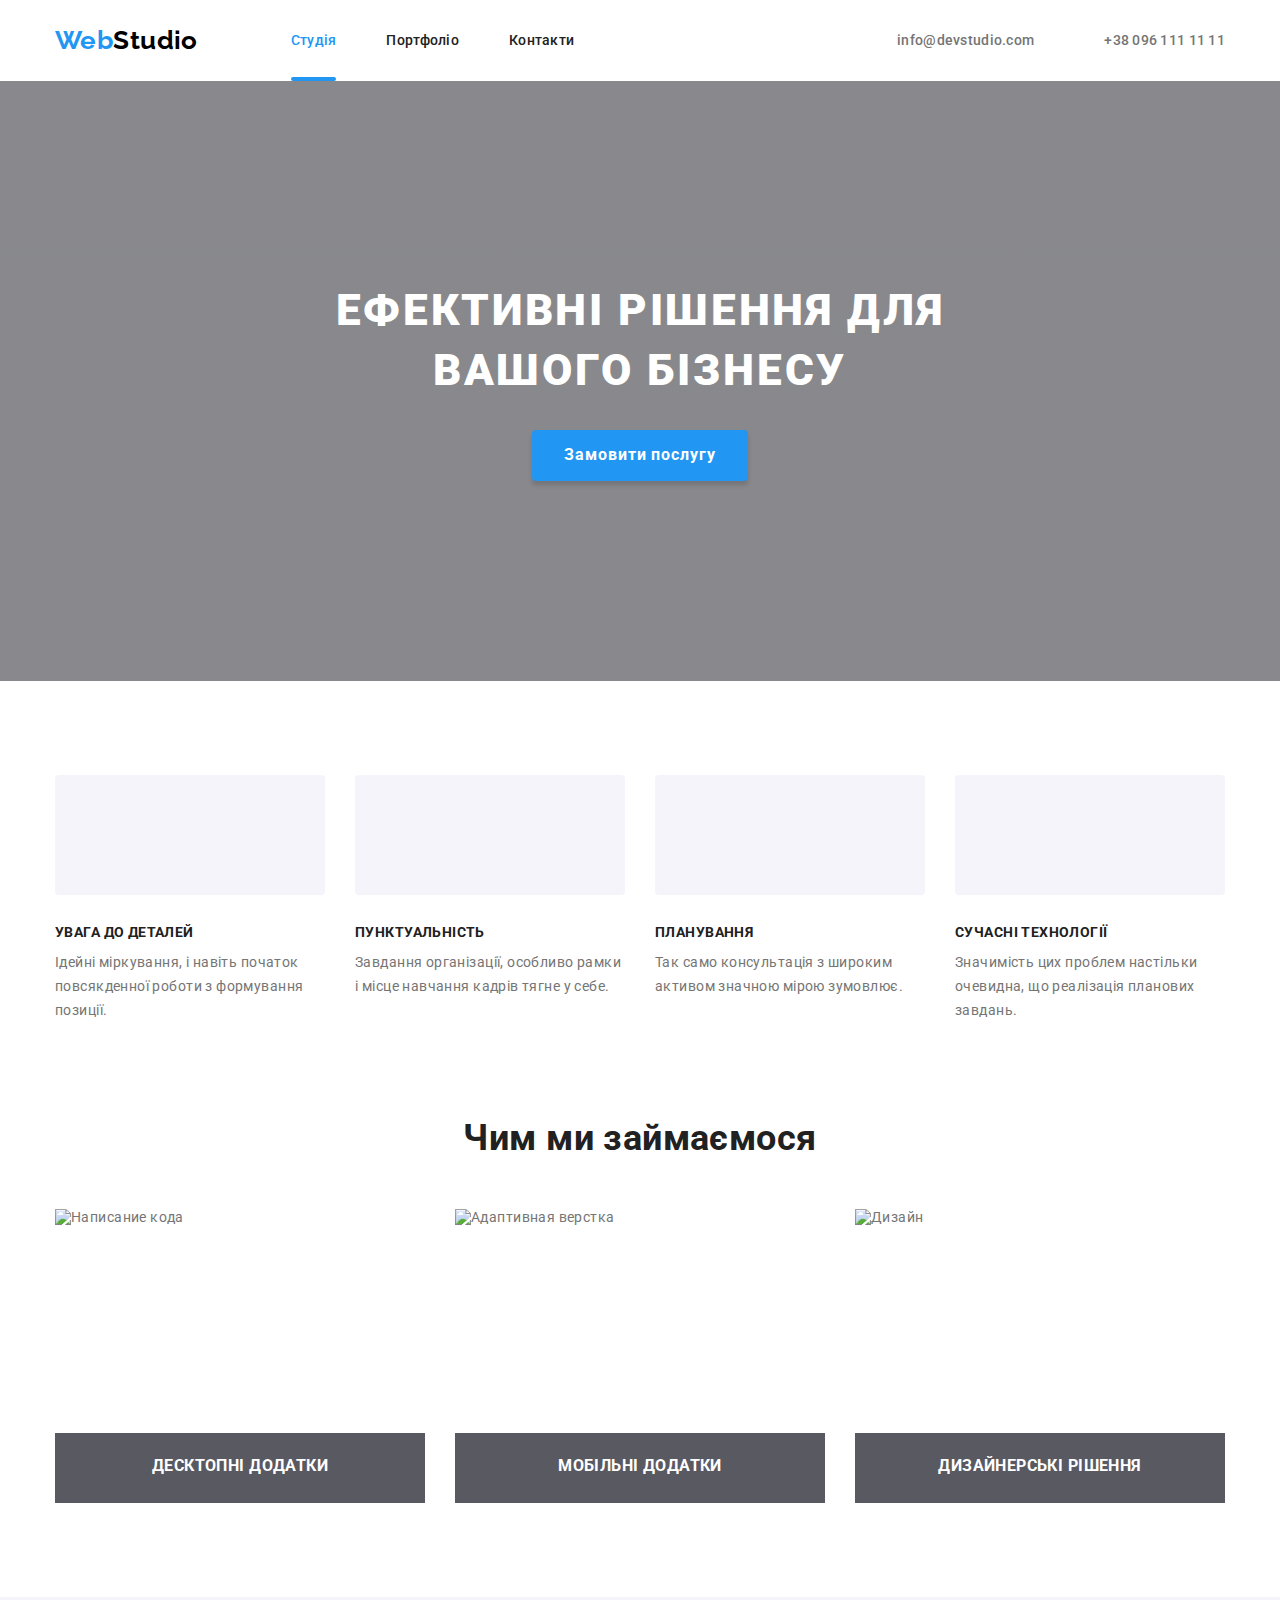
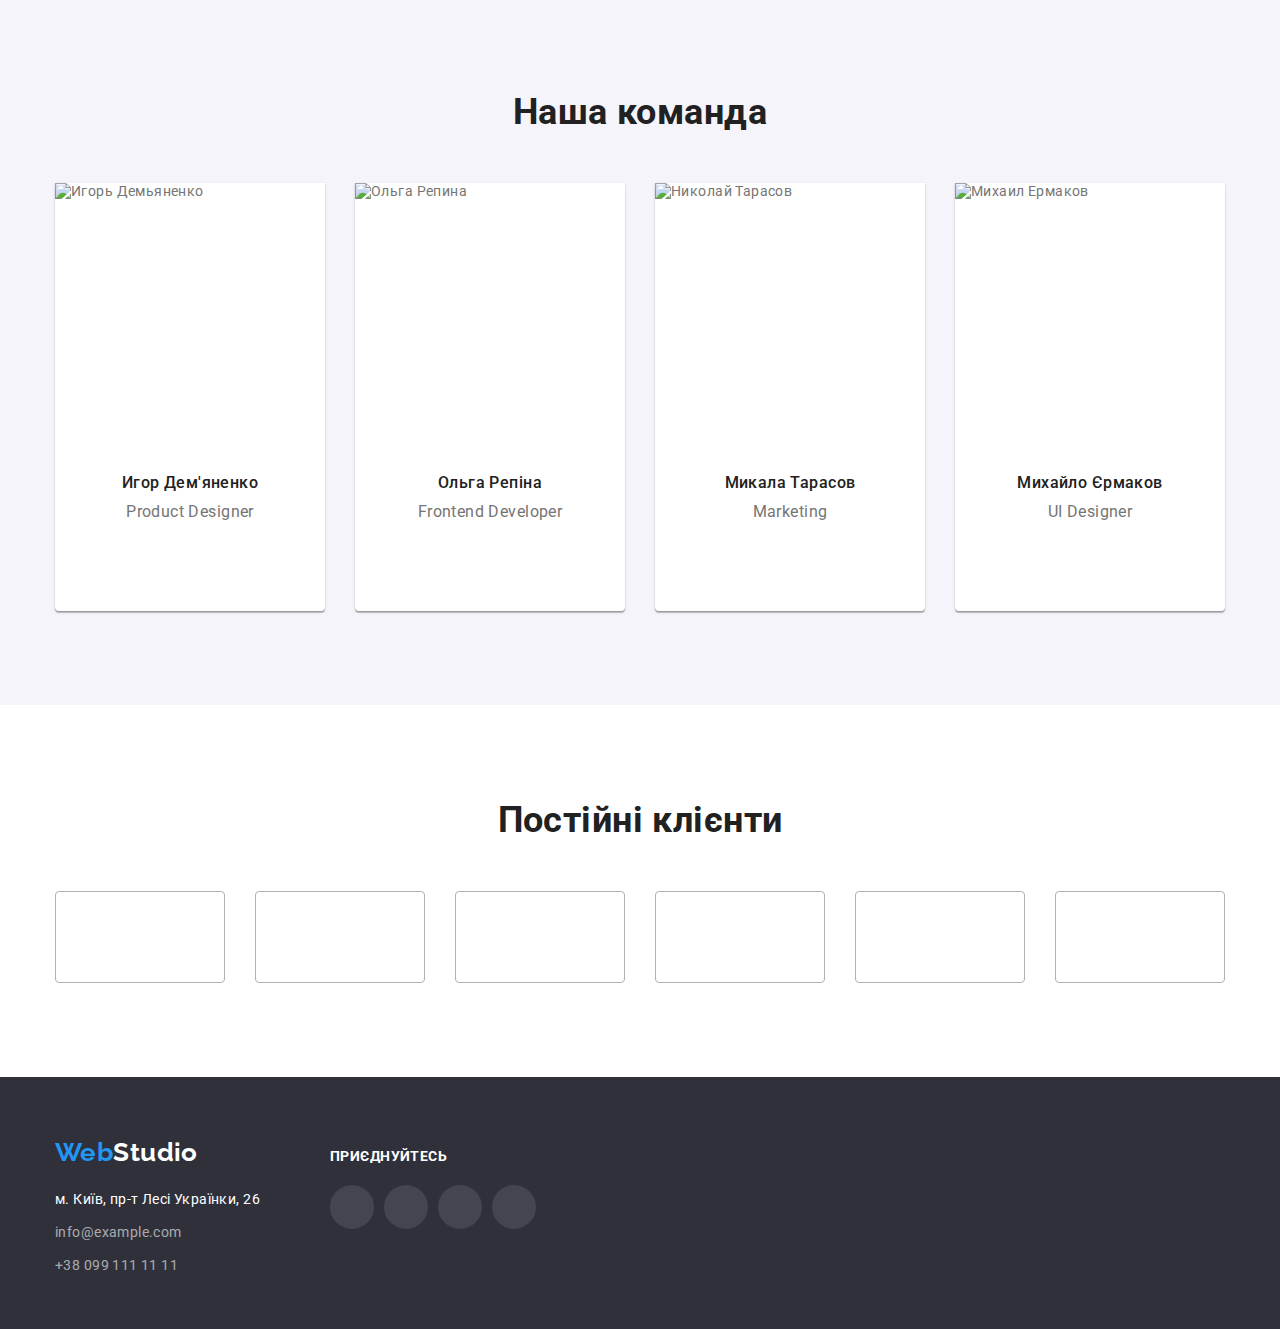
==== index.html @ 51368df9 "добавляет анимацию всем элементам" ====
<!DOCTYPE html>
<html lang="ua">
  <head>
    <meta charset="UTF-8" />
    <meta http-equiv="X-UA-Compatible" content="IE=edge" />
    <meta name="viewport" content="width=device-width, initial-scale=1.0" />
    <title>WebStudio</title>
    <link rel="preconnect" href="https://fonts.googleapis.com" />
    <link rel="preconnect" href="https://fonts.gstatic.com" crossorigin />
    <link
      href="https://fonts.googleapis.com/css2?family=Raleway:wght@700&family=Roboto:wght@400;500;700;900&display=swap"
      rel="stylesheet"
    />
    <link
      rel="stylesheet"
      href="https://cdnjs.cloudflare.com/ajax/libs/modern-normalize/1.1.0/modern-normalize.min.css"
    />
    <link rel="stylesheet" href="./CSS/styles.css" />
  </head>

  <body>
    <!--Шапка сайту-->

    <header class="header">
      <div class="container nav">
        <nav class="header-nav">
          <a class="header-logo link" href="./index.html" lang="en">
            <span class="logo-part">Web</span>Studio</a
          >
          <ul class="header-nav-list list">
            <li class="header-nav-item">
              <a class="header-nav-link link current" href="./index.html"
                >Студія</a
              >
            </li>
            <li class="header-nav-item">
              <a class="header-nav-link link" href="./portfolio.html"
                >Портфоліо</a
              >
            </li>
            <li class="header-nav-item">
              <a class="header-nav-link link" href="">Контакти</a>
            </li>
          </ul>
        </nav>

        <ul class="header-contacts-list list">
          <li class="header-contacts-item">
            <a
              class="header-contacts-link link"
              href="mailto:info@devstudio.com"
              ><svg class="email-icon">
                <use href="./images/svg/sprite.svg#icon-h-mail"></use>
              </svg>
              <div>info@devstudio.com</div>
            </a>
          </li>
          <li class="header-contacts-item">
            <a class="header-contacts-link link" href="tel:+380961111111"
              ><svg class="phone-icon">
                <use href="./images/svg/sprite.svg#icon-h-tel"></use>
              </svg>
              <div>+38 096 111 11 11</div></a
            >
          </li>
        </ul>
      </div>
    </header>

    <main>
      <!--Головний екран-->

      <section class="hero section overlay">
        <div class="container">
          <h1 class="hero-title">Ефективні рішення для вашого бізнесу</h1>
          <button class="button primary" type="button">Замовити послугу</button>
        </div>
      </section>

      <!--Переваги-->

      <section class="features section">
        <div class="container">
          <h2 class="visually-hidden">Переваги</h2>
          <ul class="features-list list">
            <li class="features-item icon-antenna">
              <h3 class="features-title">УВАГА ДО ДЕТАЛЕЙ</h3>
              <p class="features-text">
                Ідейні міркування, і навіть початок повсякденної роботи з
                формування позиції.
              </p>
            </li>

            <li class="features-item icon-clock">
              <h3 class="features-title">ПУНКТУАЛЬНІСТЬ</h3>
              <p class="features-text">
                Завдання організації, особливо рамки і місце навчання кадрів
                тягне у себе.
              </p>
            </li>

            <li class="features-item icon-diagram">
              <h3 class="features-title">ПЛАНУВАННЯ</h3>
              <p class="features-text">
                Так само консультація з широким активом значною мірою зумовлює.
              </p>
            </li>

            <li class="features-item icon-astronaut">
              <h3 class="features-title">СУЧАСНІ ТЕХНОЛОГІЇ</h3>
              <p class="features-text">
                Значимість цих проблем настільки очевидна, що реалізація
                планових завдань.
              </p>
            </li>
          </ul>
        </div>
      </section>

      <!--Чим ми займаємося-->

      <section class="services section">
        <div class="container">
          <h2 class="services-title section-title">Чим ми займаємося</h2>
          <ul class="services-list list">
            <li class="services-item">
              <div class="services-tumb">
                <img
                  class="services-img"
                  src="./images/services/box1.jpg"
                  alt="Написание кода"
                  width="370"
                  height="294"
                />
                <h3 class="services-name">Десктопні додатки</h3>
              </div>
            </li>

            <li class="services-item">
              <div class="services-tumb">
                <img
                  class="services-img"
                  src="./images/services/box2.jpg"
                  alt="Адаптивная верстка"
                  width="370"
                  height="294"
                />
                <h3 class="services-name">Мобільні додатки</h3>
              </div>
            </li>

            <li class="services-item">
              <div class="services-tumb">
                <img
                  class="services-img"
                  src="./images/services/box3.jpg"
                  alt="Дизайн"
                  width="370"
                  height="294"
                />
                <h3 class="services-name">Дизайнерські рішення</h3>
              </div>
            </li>
          </ul>
        </div>
      </section>

      <!--Наша команда-->

      <section class="team section">
        <div class="container">
          <h2 class="team-title section-title">Наша команда</h2>

          <ul class="team-list list">
            <li class="team-item">
              <img
                class="team-img"
                src="./images/employees/igor-demyanenko.jpg"
                alt="Игорь Демьяненко"
                width="270"
                height="260"
              />
              <div class="team-card">
                <h3 class="team-item-title">Игор Дем'яненко</h3>
                <p class="team-item-text" lang="en">Product Designer</p>
                <ul class="list-sn-icon list">
                  <li class="item-sn-icon">
                    <a class="link-sn-icon link" href="">
                      <svg class="sn-icon" width="20" height="20">
                        <use
                          href="./images/svg/sprite.svg#icon-sn-instagram"
                        ></use>
                      </svg>
                    </a>
                  </li>

                  <li class="item-sn-icon">
                    <a class="link-sn-icon link" href="">
                      <svg class="sn-icon" width="20" height="20">
                        <use
                          href="./images/svg/sprite.svg#icon-sn-twitter"
                        ></use>
                      </svg>
                    </a>
                  </li>
                  <li class="item-sn-icon">
                    <a class="link-sn-icon link" href="">
                      <svg class="sn-icon" width="20" height="20">
                        <use
                          href="./images/svg/sprite.svg#icon-sn-facebook"
                        ></use>
                      </svg>
                    </a>
                  </li>
                  <li class="item-sn-icon">
                    <a class="link-sn-icon link" href="">
                      <svg class="sn-icon" width="20" height="20">
                        <use
                          href="./images/svg/sprite.svg#icon-sn-linkedin"
                        ></use>
                      </svg>
                    </a>
                  </li>
                </ul>
              </div>
            </li>

            <li class="team-item">
              <img
                class="team-img"
                src="./images/employees/olga-repina.jpg"
                alt="Ольга Репина"
                width="270"
                height="260"
              />
              <div class="team-card">
                <h3 class="team-item-title">Ольга Репіна</h3>
                <p class="team-item-text" lang="en">Frontend Developer</p>
                <ul class="list-sn-icon list">
                  <li class="item-sn-icon">
                    <a class="link-sn-icon link" href="">
                      <svg class="sn-icon" width="20" height="20">
                        <use
                          href="./images/svg/sprite.svg#icon-sn-instagram"
                        ></use>
                      </svg>
                    </a>
                  </li>

                  <li class="item-sn-icon">
                    <a class="link-sn-icon link" href="">
                      <svg class="sn-icon" width="20" height="20">
                        <use
                          href="./images/svg/sprite.svg#icon-sn-twitter"
                        ></use>
                      </svg>
                    </a>
                  </li>
                  <li class="item-sn-icon">
                    <a class="link-sn-icon link" href="">
                      <svg class="sn-icon" width="20" height="20">
                        <use
                          href="./images/svg/sprite.svg#icon-sn-facebook"
                        ></use>
                      </svg>
                    </a>
                  </li>
                  <li class="item-sn-icon">
                    <a class="link-sn-icon link" href="">
                      <svg class="sn-icon" width="20" height="20">
                        <use
                          href="./images/svg/sprite.svg#icon-sn-linkedin"
                        ></use>
                      </svg>
                    </a>
                  </li>
                </ul>
              </div>
            </li>

            <li class="team-item">
              <img
                class="team-img"
                src="./images/employees/nikolay-tarasov.jpg"
                alt="Николай Тарасов"
                width="270"
                height="260"
              />
              <div class="team-card">
                <h3 class="team-item-title">Микала Тарасов</h3>
                <p class="team-item-text" lang="en">Marketing</p>
                <ul class="list-sn-icon list">
                  <li class="item-sn-icon">
                    <a class="link-sn-icon link" href="">
                      <svg class="sn-icon" width="20" height="20">
                        <use
                          href="./images/svg/sprite.svg#icon-sn-instagram"
                        ></use>
                      </svg>
                    </a>
                  </li>

                  <li class="item-sn-icon">
                    <a class="link-sn-icon link" href="">
                      <svg class="sn-icon" width="20" height="20">
                        <use
                          href="./images/svg/sprite.svg#icon-sn-twitter"
                        ></use>
                      </svg>
                    </a>
                  </li>
                  <li class="item-sn-icon">
                    <a class="link-sn-icon link" href="">
                      <svg class="sn-icon" width="20" height="20">
                        <use
                          href="./images/svg/sprite.svg#icon-sn-facebook"
                        ></use>
                      </svg>
                    </a>
                  </li>
                  <li class="item-sn-icon">
                    <a class="link-sn-icon link" href="">
                      <svg class="sn-icon" width="20" height="20">
                        <use
                          href="./images/svg/sprite.svg#icon-sn-linkedin"
                        ></use>
                      </svg>
                    </a>
                  </li>
                </ul>
              </div>
            </li>

            <li class="team-item">
              <img
                class="team-img"
                src="./images/employees/mihail-ermakov.jpg"
                alt="Михаил Ермаков"
                width="270"
                height="260"
              />
              <div class="team-card">
                <h3 class="team-item-title">Михайло Єрмаков</h3>
                <p class="team-item-text" lang="en">UI Designer</p>
                <ul class="list-sn-icon list">
                  <li class="item-sn-icon">
                    <a class="link-sn-icon link" href="">
                      <svg class="sn-icon" width="20" height="20">
                        <use
                          href="./images/svg/sprite.svg#icon-sn-instagram"
                        ></use>
                      </svg>
                    </a>
                  </li>

                  <li class="item-sn-icon">
                    <a class="link-sn-icon link" href="">
                      <svg class="sn-icon" width="20" height="20">
                        <use
                          href="./images/svg/sprite.svg#icon-sn-twitter"
                        ></use>
                      </svg>
                    </a>
                  </li>
                  <li class="item-sn-icon">
                    <a class="link-sn-icon link" href="">
                      <svg class="sn-icon" width="20" height="20">
                        <use
                          href="./images/svg/sprite.svg#icon-sn-facebook"
                        ></use>
                      </svg>
                    </a>
                  </li>
                  <li class="item-sn-icon">
                    <a class="link-sn-icon link" href="">
                      <svg class="sn-icon" width="20" height="20">
                        <use
                          href="./images/svg/sprite.svg#icon-sn-linkedin"
                        ></use>
                      </svg>
                    </a>
                  </li>
                </ul>
              </div>
            </li>
          </ul>
        </div>
      </section>

      <!--Клієнти-->

      <section class="clients section">
        <div class="container">
          <h2 class="clients-title section-title">Постійні клієнти</h2>
          <ul class="clients-list list">
            <li class="clients-item">
              <a class="clients-link link" href=""
                ><svg class="clients-icon" width="106" height="60">
                  <use href="./images/svg/sprite.svg#icon-Logo1"></use></svg
              ></a>
            </li>
            <li class="clients-item">
              <a class="clients-link link" href=""
                ><svg class="clients-icon" width="106" height="60">
                  <use href="./images/svg/sprite.svg#icon-Logo2"></use></svg
              ></a>
            </li>
            <li class="clients-item">
              <a class="clients-link link" href="">
                <svg class="clients-icon" width="106" height="60">
                  <use href="./images/svg/sprite.svg#icon-Logo3"></use></svg
              ></a>
            </li>
            <li class="clients-item">
              <a class="clients-link link" href="">
                <svg class="clients-icon" width="106" height="60">
                  <use href="./images/svg/sprite.svg#icon-Logo4"></use></svg
              ></a>
            </li>
            <li class="clients-item">
              <a class="clients-link link" href="">
                <svg class="clients-icon" width="106" height="60">
                  <use href="./images/svg/sprite.svg#icon-Logo5"></use></svg
              ></a>
            </li>
            <li class="clients-item">
              <a class="clients-link link" href=""
                ><svg class="clients-icon" width="106" height="60">
                  <use href="./images/svg/sprite.svg#icon-Logo6"></use></svg
              ></a>
            </li>
          </ul>
        </div>
      </section>
    </main>

    <!--Підвал-->

    <footer class="footer">
      <div class="container">
        <div class="footer-box">
          <div class="logo-address">
            <a class="footer-logo link" href="./index.html" lang="en"
              ><span class="logo-part" lang="en">Web</span>Studio</a
            >

            <address class="address">
              <ul class="footer-list list">
                <li class="footer-item">
                  <a
                    class="footer-address-link link"
                    href="https://goo.gl/maps/piqngm7oDQpEDh6u6"
                    target="_blank"
                    rel="noopener nofollow noreferrer"
                    >м. Київ, пр-т Лесі Українки, 26</a
                  >
                </li>
                <li class="footer-item">
                  <a
                    class="footer-contacts-link info link"
                    href="mailto:info@example.com"
                    >info@example.com</a
                  >
                </li>
                <li class="footer-item">
                  <a class="footer-contacts-link link" href="tel:+380991111111"
                    >+38 099 111 11 11</a
                  >
                </li>
              </ul>
            </address>
          </div>
          <div class="footer-icon">
            <p class="footer-icon-text">приєднуйтесь</p>

            <ul class="footer-icon-list list">
              <li class="footer-icon-item">
                <a class="footer-link-sn-icon link" href="">
                  <svg class="sn-icon" width="20" height="20">
                    <use href="./images/svg/sprite.svg#icon-sn-instagram"></use>
                  </svg>
                </a>
              </li>
              <li class="footer-icon-item">
                <a class="footer-link-sn-icon link" href="">
                  <svg class="sn-icon" width="20" height="20">
                    <use href="./images/svg/sprite.svg#icon-sn-twitter"></use>
                  </svg>
                </a>
              </li>
              <li class="footer-icon-item">
                <a class="footer-link-sn-icon link" href="">
                  <svg class="sn-icon" width="20" height="20">
                    <use href="./images/svg/sprite.svg#icon-sn-facebook"></use>
                  </svg>
                </a>
              </li>
              <li class="footer-icon-item">
                <a class="footer-link-sn-icon link" href="">
                  <svg class="sn-icon" width="20" height="20">
                    <use href="./images/svg/sprite.svg#icon-sn-linkedin"></use>
                  </svg>
                </a>
              </li>
            </ul>
          </div>
        </div>
      </div>
    </footer>

    <!-- Модальне вікно -->

    <div class="backdrop is-hidden">
      <div class="modal">
        <button type="button">x</button>
      </div>
    </div>
  </body>
</html>
---- CSS/styles.css ----
:root {
    --primary-text-color: #757575;
    --title-text-color: #212121;
    --accent-color: #2196F3;
    --button-primary-color-hover: #188CE8;
    --primari-white-color: #FFFFFF;
    --button-color: #F5F4FA;
    --link-contacts-color: rgba(255, 255, 255, 0.6);
    --background-color-secondary: #2F303A;
    --border-color: #EEEEEE;
    --button-primary-shadow: 0px 4px 4px rgba(0, 0, 0, 0.15);
    --button-shadow-secondary: 0px 3px 1px rgba(0, 0, 0, 0.1),
        0px 1px 2px rgba(0, 0, 0, 0.08),
        0px 2px 2px rgba(0, 0, 0, 0.12);
    --team-box-shadow: 0px 1px 3px rgba(0, 0, 0, 0.12),
        0px 1px 1px rgba(0, 0, 0, 0.14),
        0px 2px 1px rgba(0, 0, 0, 0.2);
    --border-header: #ECECEC;
    --icon-color: #AFB1B8;
}

body {
    background-color: var(--primari-white-color);
    /* #000000;*/
    color: var(--primary-text-color);

    font-family: Roboto, sans-serif;
    font-size: 14px;
    letter-spacing: 0.03em;
}

.section-title {
    color: var(--title-text-color);

    font-size: 36px;
    line-height: 1.17;
    text-align: center;
}

.container {
    width: 1200px;
    padding-left: 15px;
    padding-right: 15px;
    margin-left: auto;
    margin-right: auto;
    /* outline: 2px solid coral; */
}

.section {
    padding-top: 94px;
    padding-bottom: 94px;
}

.list {
    margin: 0;
    padding: 0;
    list-style: none;
}

.link {
    text-decoration: none;
    color: inherit;
}

html {
    box-sizing: border-box;
}

*,
*::after,
*::before {
    box-sizing: inherit;
}

/* Стили для обнуления верхних отступов у элементов */
h1,
h2,
h3,
h4,
h5,
h6,
p {
    margin: 0;
}

/* Свойства для корректного отображения картинок */
img {
    display: block;
    max-width: 100%;
    height: auto;
}

address {
    font-style: normal;
}


/* ==========Site nav========== */

.header-portfolio {
    border-bottom: 1px solid var(--border-header);
}

.header-logo {
    color: #000000;

    font-family: Raleway, sans-serif;
    font-weight: 700;
    font-size: 26px;
    line-height: 1.19;
}

.logo-part {
    color: var(--accent-color);
}

.header-nav-link.current {
    color: var(--accent-color);
    padding-bottom: 0;
}

.header-nav-link.current::after {
    display: block;
    width: 100%;
    height: 4px;
    border-radius: 2px;
    content: "";
    margin-top: 28px;

    background-color: var(--accent-color);
}

.header-nav-link {
    display: block;
    padding-top: 32px;
    padding-bottom: 32px;

    color: var(--title-text-color);

    font-weight: 500;
    line-height: 1.2;
    letter-spacing: 0.02em;

    transition: color 250ms cubic-bezier(0.4, 0, 0.2, 1);
}

.header-nav-link:hover,
.header-nav-link:focus {
    color: var(--accent-color);
}

.header-contacts-link {
    display: flex;
    align-items: center;
    margin-top: 32px;
    margin-bottom: 32px;

    color: var(--primary-text-color);

    font-weight: 500;
    line-height: 1.2;
    letter-spacing: 0.02em;

    transition: color 250ms cubic-bezier(0.4, 0, 0.2, 1);
}

.header-contacts-link:hover,
.header-contacts-link:focus {
    color: var(--accent-color);
}

.email-icon {
    width: 16px;
    height: 12px;
    margin-right: 10px;
    fill: currentColor; 
}

.phone-icon {
    width: 10px;
    height: 16px;
    margin-right: 10px;
    fill: currentColor;
}

/* ==========display flex========== */

.nav {
    display: flex;
    /* justify-content: space-between; */
}

.header-nav {
    display: flex;
    align-items: center;
}

.header-nav-list {
    display: flex;
    margin-left: 93px;
}

/* .header-nav-list .header-nav-item:not(:last-child) {
    margin-right: 50px;
} */

.header-nav-item+.header-nav-item {
    margin-left: 50px;
}

.header-contacts-list {
    display: flex;
    margin-left: auto;
}

.header-contacts-item+.header-contacts-item {
    margin-left: 50px;
}

/*==========Hidden==========*/

.visually-hidden {
    position: absolute;
    width: 1px;
    height: 1px;
    margin: -1px;
    border: 0;
    padding: 0;
    white-space: nowrap;
    clip-path: inset(100%);
    clip: rect(0 0 0 0);
    overflow: hidden;
}

/* ==========index.html========== */
/* ==========Site main========== */

/* ==========Main screen========== */

.hero {
    height: 600px;
    padding-top: 200px;
    text-align: center;
    background-color: #C4C4C4;
}

.overlay {
    height: 600px;
    max-width: 1600px;
    margin-left: auto;
    margin-right: auto;
    background-image: linear-gradient(
        to right,
        rgba(47, 48, 58, 0.4),
        rgba(47, 48, 58, 0.4)
    ), 
    url(../images/bg/bg-img.jpg);
    background-size: cover;
} 

.hero-title {
    width: 696px;
    margin-left: auto;
    margin-right: auto;
    margin-bottom: 30px;
    

    color: var(--primari-white-color);

    font-weight: 900;
    font-size: 44px;
    line-height: 1.36;
    letter-spacing: 0.06em;
    text-transform: uppercase;
}

/* ==========Features========== */

.features-list {
    display: flex;
    flex-wrap: wrap;
}

.features-item {
    width: 270px;
}

.features-item + .features-item {
    margin-left: 30px;
}

/* ==========Icon-background========== */

.features-item::before {
    content: "";
    display: block;
    height: 120px;
    background-color: var(--button-color);
    border-radius: 4px;
    margin-bottom: 30px;
}

.features-item.icon-antenna::before {
    background-image: url(../images/bg/antenna.svg);
    background-repeat: no-repeat;
    background-position: center;
    background-size: 70px 70px;
}

.features-item.icon-clock::before {
    background-image: url(../images/bg/clock.svg);
    background-repeat: no-repeat;
    background-position: center;
    background-size: 70px 70px;
}

.features-item.icon-diagram::before {
    background-image: url(../images/bg/diagram.svg);
    background-repeat: no-repeat;
    background-position: center;
    background-size: 70px 70px;
}

.features-item.icon-astronaut::before {
    background-image: url(../images/bg/astronaut.svg);
    background-repeat: no-repeat;
    background-position: center;
    background-size: 70px 70px;
}

/* ========== */

.features-title {
    margin-bottom: 10px;

    color: var(--title-text-color);

    font-size: 14px;
    line-height: 1.14;
    text-transform: uppercase;
}

.features-text {
    line-height: 1.71;
}

/* ==========What are we doing========== */

.services {
    padding-top: 0;
}

.services-title {
    margin-bottom: 50px;
}

.services-list {
    display: flex;
    flex-wrap: wrap;
    justify-content: space-between;
}

.services-tumb {
    position: relative;
}

.services-tumb::before {
    display: inline-block;
    content: "";
    position: absolute;
    width: 100%;
    
    bottom: 0;
    height: calc(70*100%/294);
    background-color: rgba(47, 48, 58, 0.8);
}

.services-name {
    position: absolute;
    left: 50%;
    bottom: 27px;
    
    transform: translateX(-50%);
    
    width: 100%;
    
    line-height: 1.14;
    text-align: center;
    text-transform: uppercase;
    
    color: var(--primari-white-color);
}

/* ==========Our team========== */

.team-title {
    margin-bottom: 50px;
}

.team {
    background-color: var(--button-color);
}

.team-list {
    display: flex;
    flex-wrap: wrap;
    justify-content: space-between;
}

/* .team-item + .team-item {
    margin-left: 30px;
} */

.team-item {
    background-color: var(--primari-white-color);
    border-radius: 0px 0px 4px 4px;
    box-shadow: var(--team-box-shadow);
}

.team-card {
    padding: 30px 32px;
    max-width: 270px;
    text-align: center;
}

.team-item-title {
    margin-bottom: 10px;

    color: var(--title-text-color);

    font-weight: 500;
    font-size: 16px;
    line-height: 1.19;
}

.team-item-text {
    margin-bottom: 16px;

    font-size: 16px;
    line-height: 1.19;
}

.list-sn-icon {
    display: flex;
    justify-content: space-between;
    
}  

.link-sn-icon {
    display: flex;
    align-items: center;
    justify-content: center;
    width: 44px;
    height: 44px;
    fill: var(--icon-color);
    background-color: var(--primari-white-color); 
    border-radius: 50%;

    transition: background-color 250ms cubic-bezier(0.4, 0, 0.2, 1),
    fill 250ms cubic-bezier(0.4, 0, 0.2, 1);
} 

.link-sn-icon:hover,
.link-sn-icon:focus {
    background-color: var(--accent-color);
    fill: var(--primari-white-color);
}

/* ==========Clients========== */

.clients-title {
    margin-bottom: 50px;
}

.clients-list {
    display: flex;
    justify-content: space-between;
}

.clients-link {
    display: flex;
    align-items: center;
    justify-content: center;
    width: 170px;
    height: 92px;
    border: 1px solid var(--icon-color);
    border-radius: 4px;
    fill: var(--icon-color); 

    transition: border 250ms cubic-bezier(0.4, 0, 0.2, 1),
    fill 250ms cubic-bezier(0.4, 0, 0.2, 1);
}

.clients-link:hover,
.clients-link:focus {
    border: 1px solid var(--accent-color);
    fill: var(--accent-color);
}


/* ==========portfolio.html========== */
/* ==========Site main========== */
/* ==========Description========== */

.portfolio-list {
    display: flex;
    margin-bottom: 50px;
    justify-content: center;
}

.portfolio-item + .portfolio-item {
    margin-left: 8px;
}

.description-item {
    margin-right: 30px;
    margin-bottom: 30px;
    background: var(--primari-white-color);
}

.description-border {
    padding: 20px 24px;
    border: 1px solid var(--border-color);
}

.description-list {
    display: flex;
    flex-wrap: wrap;
}

.description-item:nth-child(3n) {
    margin-right: 0;
}

.description-item:nth-last-child(-n+3) {
    margin-bottom: 0;
}

.description-title {
    margin-bottom: 4px;

    color: var(--title-text-color);

    font-size: 18px;
    line-height: 2;
    letter-spacing: 0.06em;
}

.description-text {
    font-size: 16px;
    line-height: 1.88;
}

.description-link {
    display: block;

    transition: box-shadow 250ms cubic-bezier(0.4, 0, 0.2, 1);
}

.description-link:hover,
.description-link:focus {
    box-shadow: 0px 1px 1px rgba(0, 0, 0, 0.12), 0px 4px 4px rgba(0, 0, 0, 0.06), 1px 4px 6px rgba(0, 0, 0, 0.16);
}

.description-tumb {
    position: relative;
    overflow: hidden;
}

.description-tumb::before {
    display: inline-block;
    content: "";
    position: absolute;
    width: 100%;
    height: 100%;
    background-color: rgba(33, 150, 243, 0.9);

    transform: translateY(100%);

    transition: transform 250ms cubic-bezier(0.4, 0, 0.2, 1);
}

.description-tumb-text {
    position: absolute;
    min-width: 322px;
    min-height: 168px;
    top: 50%;
    left: 50%;
    transform: translate(-50%, 125%);
    
    
    font-size: 18px;
    line-height: 1.56;
    color: var(--primari-white-color);

    transition: transform 250ms cubic-bezier(0.4, 0, 0.2, 1);
}

.description-tumb:hover::before {
    transform: translateY(0%);
}

.description-tumb:hover .description-tumb-text {
    transform: translate(-50%, -50%);
}



/* ==========Footer========== */

.footer {
    height: 252px; 
    padding-top: 60px;
    padding-bottom: 60px;

    background-color: var(--background-color-secondary);
}

.footer-logo {
    display: block;
    margin-bottom: 20px;

    color: var(--primari-white-color);

    font-family: Raleway, sans-serif;
    font-weight: 700;
    font-size: 26px;
    line-height: 1.19;
}

.footer-item {
    line-height: 1.71;
    margin-bottom: 9px;
}

.footer-item:last-child {
    margin-bottom: 0;
}

.footer-address-link {
    display: block;
    color: var(--primari-white-color);
    font-style: normal;
}

.footer-contacts-link {
    display: block;
    color: var(--link-contacts-color);
    font-style: normal;

    transition: color 250ms cubic-bezier(0.4, 0, 0.2, 1);
}

.footer-contacts-link:hover,
.footer-contacts-link:focus {
    color: var(--accent-color);
}

.footer-icon-text {
    color: var(--primari-white-color);
    font-weight: 700;
    line-height: 1.14;
    text-transform: uppercase;
    margin-bottom: 20px;
}

.footer-box {
    display: flex;
    gap: 70px;
    align-items: baseline;
}

.footer-icon-list {
    display: flex;  
}

.footer-icon-item + .footer-icon-item {
    margin-left: 10px;
}

.footer-link-sn-icon {
    display: flex;
    width: 44px;
    height: 44px;
    justify-content: center;
    align-items: center;
    background-color: rgba(255, 255, 255, 0.1);
    border-radius: 50%;
    fill: var(--primari-white-color);

    transition: background-color 250ms cubic-bezier(0.4, 0, 0.2, 1);
}

.footer-link-sn-icon:hover,
.footer-link-sn-icon:focus {
    background-color: var(--accent-color);
}


/* ==========Button========== */

.button {
    border: 0px;
    cursor: pointer;
    font-family: inherit;
    font-size: 16px;
    text-align: center;
}

.button.primary {
    padding: 10px 32px;
    border-radius: 4px;
    min-width: 200px;

    color: var(--primari-white-color);
    background-color: var(--accent-color);
    box-shadow: var(--button-primary-shadow);

    font-weight: 700;
    line-height: 1.88;
    letter-spacing: 0.06em;

    transition: background-color 250ms cubic-bezier(0.4, 0, 0.2, 1);
}

.button.primary:hover,
.button.primary:focus {
    background-color: var(--button-primary-color-hover);
}

.button.secondary {
    padding: 6px 22px;
    border-radius: 4px;

    color: var(--title-text-color);
    background-color: var(--button-color);

    font-weight: 500;
    line-height: 1.62;
    letter-spacing: 0.03em; 

    transition: color 250ms cubic-bezier(0.4, 0, 0.2, 1),
    background-color 250ms cubic-bezier(0.4, 0, 0.2, 1),
    box-shadow 250ms cubic-bezier(0.4, 0, 0.2, 1);
}

.button.secondary:hover,
.button.secondary:focus {
    color: var(--primari-white-color);
    background-color: var(--accent-color);
    box-shadow: var(--button-shadow-secondary);
}

.button.secondary.active {
    color: var(--primari-white-color);
    background-color: var(--accent-color);
    box-shadow: var(--button-shadow-secondary);
}

/* ==========Modal window========== */

.backdrop {
    position: fixed;
    top: 0;
    left: 0;
    width: 100%;
    height: 100%;
    background-color: rgba(0, 0, 0, 0.2);
}

.backdrop.is-hidden {
    opacity: 0;
    pointer-events: none;
}

.modal {
    position: absolute;
    top: 50%;
    left: 50%;
    transform: translate(-50%, -50%);
    
    min-height: 581px;
    min-width: 528px;
    
    background-color: var(--primari-white-color);
    box-shadow: 0px 1px 3px rgba(0, 0, 0, 0.12), 0px 1px 1px rgba(0, 0, 0, 0.14), 0px 2px 1px rgba(0, 0, 0, 0.2);
    border-radius: 4px;

  
}



/* цвет основного текста #212121
вторичный цвет текста #757575
цвет H1 #FFFFFF
цвет текста на кнопках #FFFFFF
цвет лого-части шапка #2196F3
цвет лого шапка #000000
цвет навигации #212121
цвет навигации при ховере #2196F3
цвет контактов шапки #757575
цвет контактов шапки при ховере #2196F3
цвет лого части подвал # 2196F3
цвет лого подвал #FFFFFF
цвет адреса подвал #FFFFFF
цвет контактов подвал rgba(255, 255, 255, 0.6)
цвет кнопок #F5F4FA
*/
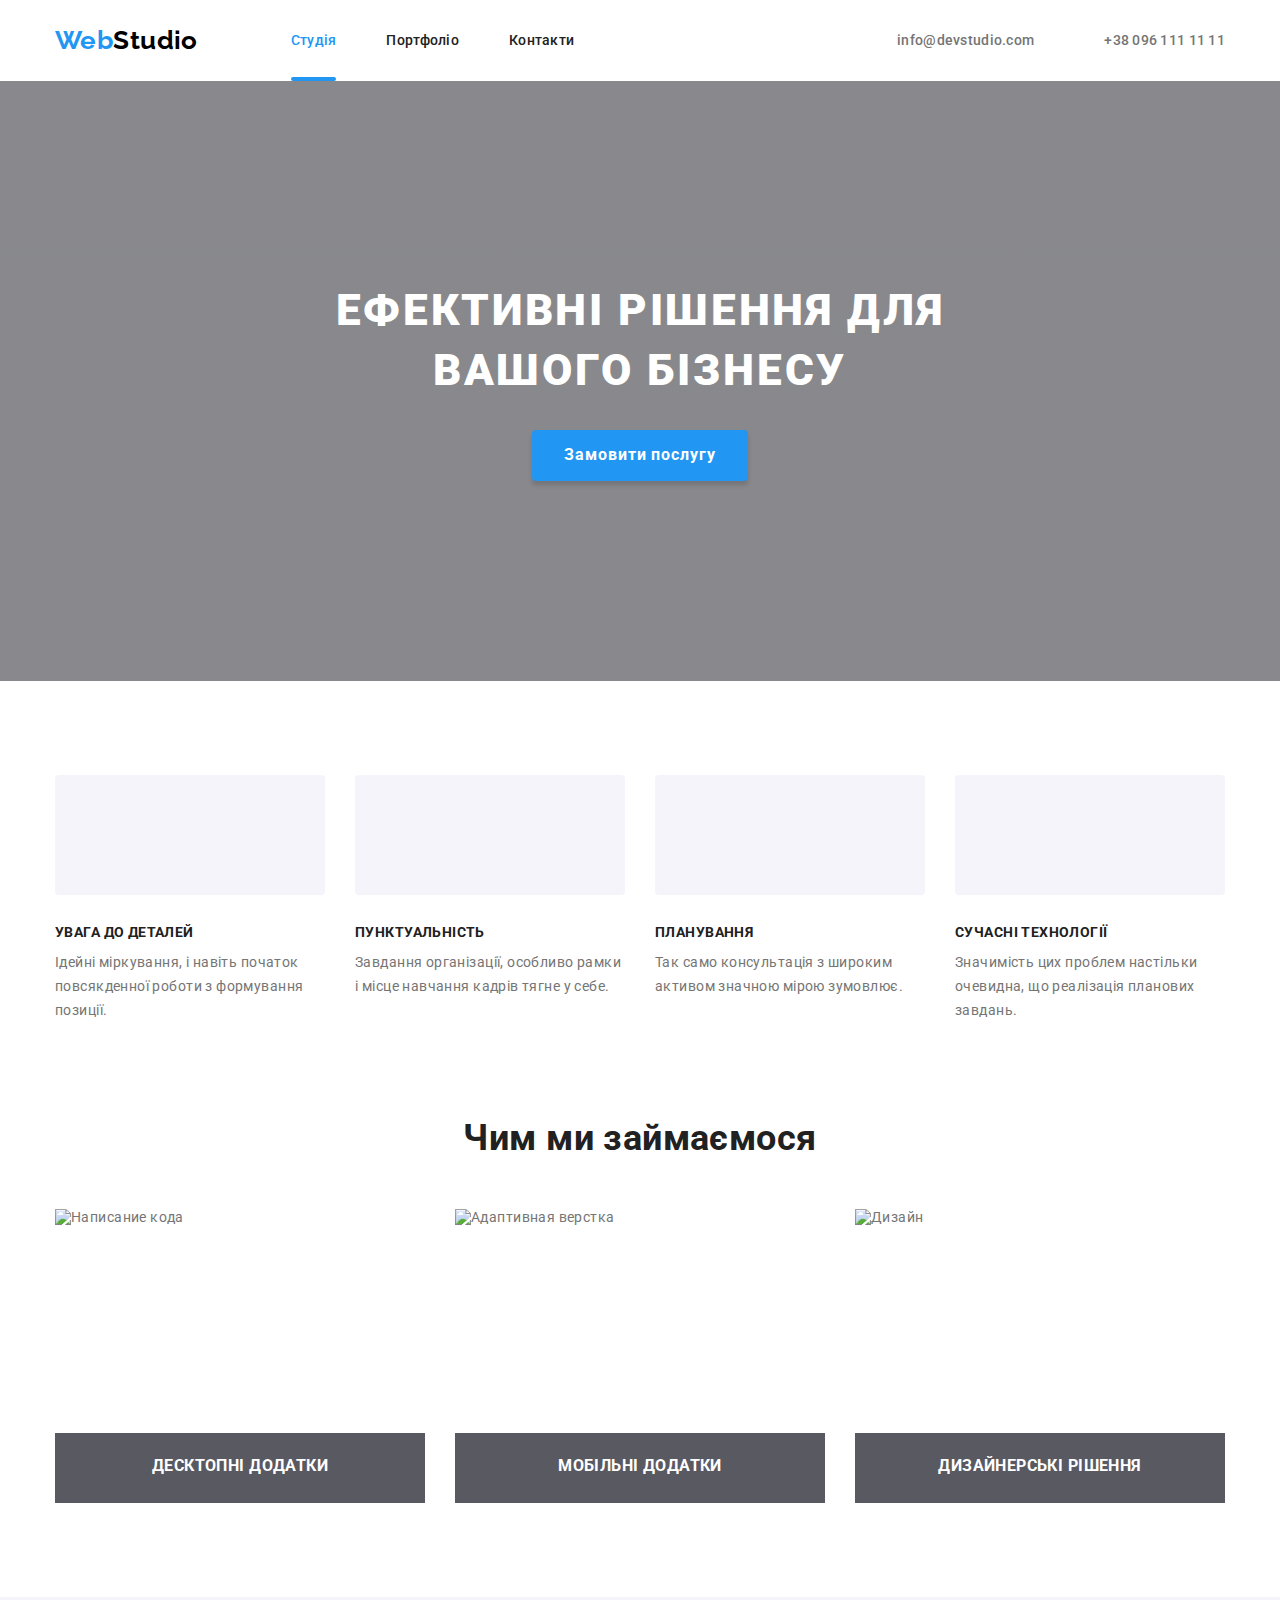
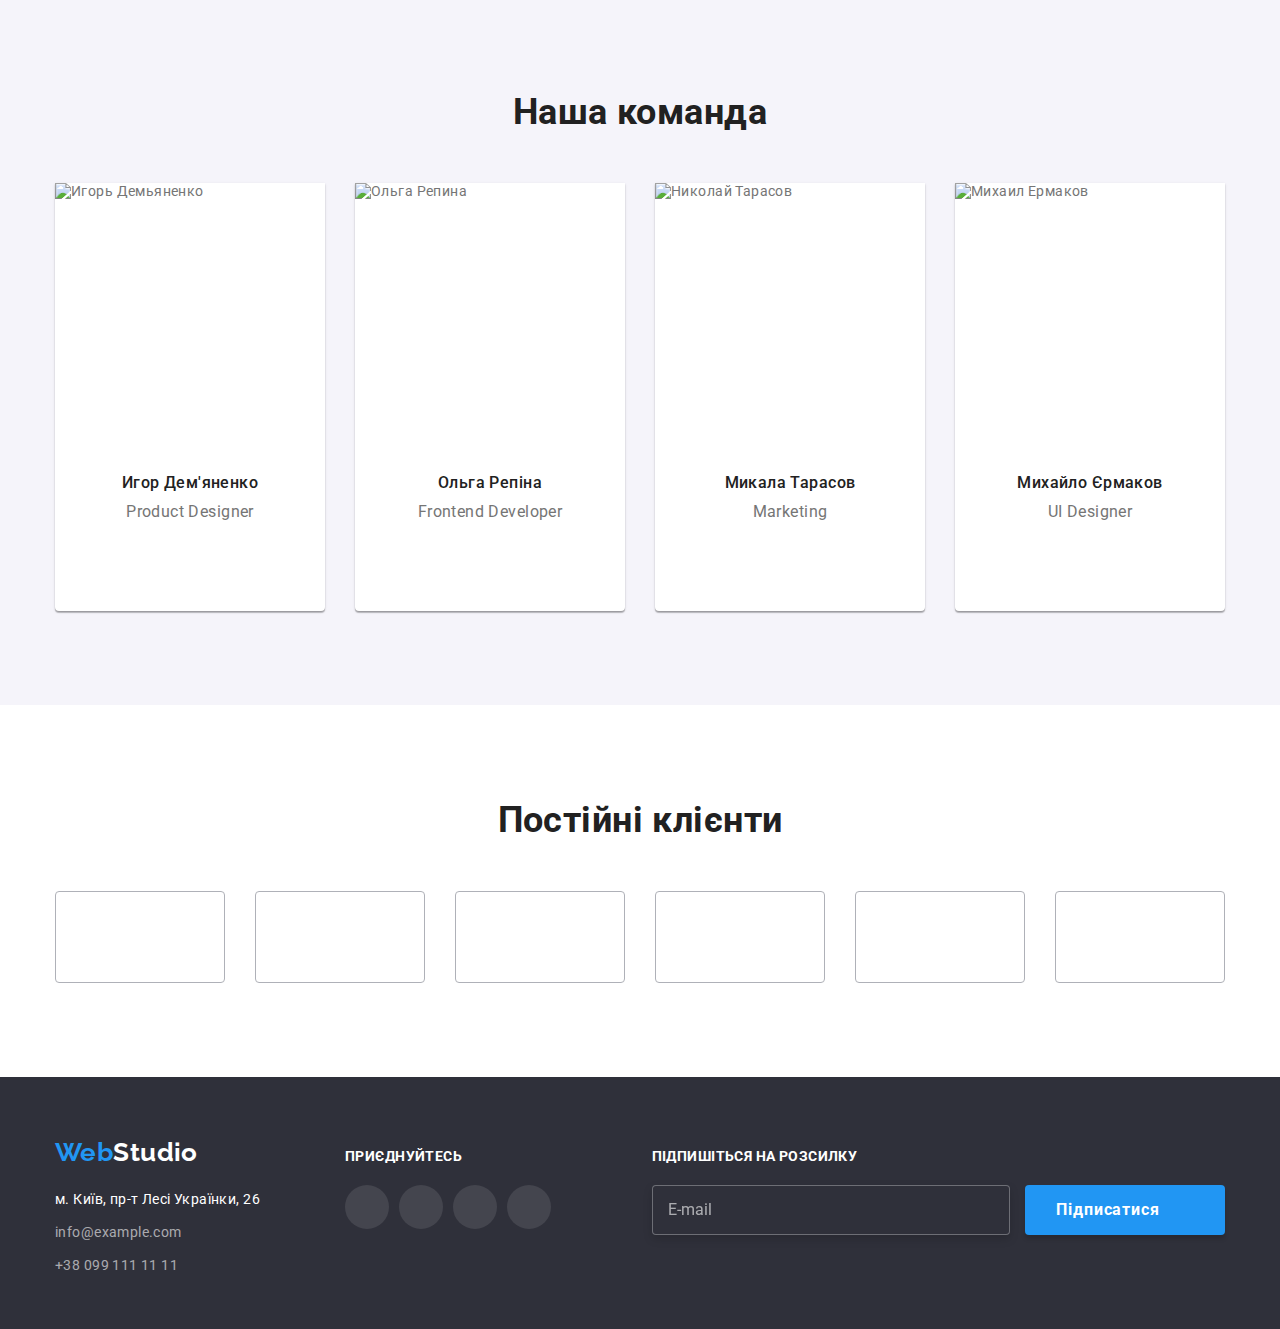
==== commit 8d5eb657: "исправляет ошибки" ====
--- a/index.html
+++ b/index.html
@@ -1,5 +1,5 @@
 <!DOCTYPE html>
-<html lang="ua">
+<html lang="uk">
   <head>
     <meta charset="UTF-8" />
     <meta http-equiv="X-UA-Compatible" content="IE=edge" />
@@ -73,7 +73,9 @@
       <section class="hero section overlay">
         <div class="container">
           <h1 class="hero-title">Ефективні рішення для вашого бізнесу</h1>
-          <button class="button primary" type="button">Замовити послугу</button>
+          <button class="button primary" data-modal-open type="button">
+            Замовити послугу
+          </button>
         </div>
       </section>
 
@@ -471,7 +473,7 @@
             </address>
           </div>
           <div class="footer-icon">
-            <p class="footer-icon-text">приєднуйтесь</p>
+            <p class="footer-text">приєднуйтесь</p>
 
             <ul class="footer-icon-list list">
               <li class="footer-icon-item">
@@ -504,16 +506,128 @@
               </li>
             </ul>
           </div>
+          <form class="subscription" name="subscription">
+            <p class="footer-text">Підпишіться на розсилку</p>
+
+            <label for="email">
+              <input
+                class="substription-email"
+                type="email"
+                name="email"
+                placeholder="E-mail"
+                id="email"
+                required
+              />
+            </label>
+
+            <button class="button primary icon" type="submit">
+              Підписатися
+              <svg class="button-icon-send" width="24" height="24">
+                <use href="./images/svg/sprite.svg#icon-send"></use>
+              </svg>
+            </button>
+          </form>
         </div>
       </div>
     </footer>
 
     <!-- Модальне вікно -->
 
-    <div class="backdrop is-hidden">
+    <div class="backdrop is-hidden" data-modal>
       <div class="modal">
-        <button type="button">x</button>
+        <button
+          type="button"
+          class="modal-close-button button"
+          data-modal-close
+        >
+          <svg class="modal-x" width="18" height="18">
+            <use href="./images/svg/sprite.svg#icon-modal-x"></use>
+          </svg>
+        </button>
+
+        <form class="backdrop-form" autocomplete="on">
+          <p class="backdrop-form-text">
+            Залиште свої дані, ми вам передзвонимо
+          </p>
+
+          <div class="form-field">
+            <label for="name">Ім'я</label>
+            <span class="form-icon-box">
+              <input
+                type="text"
+                name="name"
+                id="name"
+                required
+                autofocus
+                pattern="[a-zA-Zа-яА-ЯіІїЇ]+"
+                minlength="2"
+              />
+              <span class="form-icon-holder">
+                <svg class="form-icon" width="18" height="18">
+                  <use href="./images/svg/sprite.svg#icon-person-black"></use>
+                </svg>
+              </span>
+            </span>
+          </div>
+
+          <div class="form-field">
+            <label for="tel">Телефон</label>
+            <span class="form-icon-box">
+              <input
+                type="tel"
+                name="tel"
+                id="tel"
+                required
+                pattern="[0-9]{3}-[0-9]{3}-[0-9]{2}-[0-9]{2}"
+                title="xxx-xxx-xx-xx"
+              />
+              <span class="form-icon-holder">
+                <svg class="form-icon" width="18" height="18">
+                  <use href="./images/svg/sprite.svg#icon-phone-black"></use>
+                </svg>
+              </span>
+            </span>
+          </div>
+
+          <div class="form-field">
+            <label for="mail">Пошта</label>
+            <span class="form-icon-box">
+              <input type="email" name="mail" id="mail" required />
+              <span class="form-icon-holder">
+                <svg class="form-icon" width="18" height="18">
+                  <use href="./images/svg/sprite.svg#icon-email-black"></use>
+                </svg>
+              </span>
+            </span>
+          </div>
+          <div class="form-field textarea-box">
+            <label for="comment">Коментар</label>
+            <textarea
+              class="comment"
+              name="comment"
+              id="comment"
+              placeholder="Введіть текст"
+            ></textarea>
+          </div>
+          <div class="form-field agreement">
+            <input
+              class="form-check visually-hidden"
+              type="checkbox"
+              name="agreement"
+              id="agreement"
+            />
+            <label for="agreement"
+              >Погоджуюся з розсилкою та приймаю
+              <a class="form-link" href="">Умови договору</a>
+            </label>
+          </div>
+
+          <button class="button primary form-button" type="submit">
+            Відправити
+          </button>
+        </form>
       </div>
     </div>
+    <script src="./js/modal.js"></script>
   </body>
 </html>
--- a/CSS/styles.css
+++ b/CSS/styles.css
@@ -17,6 +17,7 @@
         0px 2px 1px rgba(0, 0, 0, 0.2);
     --border-header: #ECECEC;
     --icon-color: #AFB1B8;
+    --time-function: cubic-bezier(0.4, 0, 0.2, 1);
 }
 
 body {
@@ -141,7 +142,7 @@
     line-height: 1.2;
     letter-spacing: 0.02em;
 
-    transition: color 250ms cubic-bezier(0.4, 0, 0.2, 1);
+    transition: color 250ms var(--time-function); 
 }
 
 .header-nav-link:hover,
@@ -161,7 +162,7 @@
     line-height: 1.2;
     letter-spacing: 0.02em;
 
-    transition: color 250ms cubic-bezier(0.4, 0, 0.2, 1);
+    transition: color 250ms var(--time-function);
 }
 
 .header-contacts-link:hover,
@@ -457,7 +458,7 @@
     border-radius: 50%;
 
     transition: background-color 250ms cubic-bezier(0.4, 0, 0.2, 1),
-    fill 250ms cubic-bezier(0.4, 0, 0.2, 1);
+    fill 250ms var(--time-function);
 } 
 
 .link-sn-icon:hover,
@@ -488,7 +489,7 @@
     fill: var(--icon-color); 
 
     transition: border 250ms cubic-bezier(0.4, 0, 0.2, 1),
-    fill 250ms cubic-bezier(0.4, 0, 0.2, 1);
+    fill 250ms var(--time-function);
 }
 
 .clients-link:hover,
@@ -554,7 +555,7 @@
 .description-link {
     display: block;
 
-    transition: box-shadow 250ms cubic-bezier(0.4, 0, 0.2, 1);
+    transition: box-shadow 250ms var(--time-function);
 }
 
 .description-link:hover,
@@ -564,47 +565,30 @@
 
 .description-tumb {
     position: relative;
-    overflow: hidden;
-}
-
-.description-tumb::before {
-    display: inline-block;
-    content: "";
+    overflow: hidden; 
+}
+
+.description-tumb-text {
     position: absolute;
+
     width: 100%;
     height: 100%;
-    background-color: rgba(33, 150, 243, 0.9);
-
-    transform: translateY(100%);
-
-    transition: transform 250ms cubic-bezier(0.4, 0, 0.2, 1);
-}
-
-.description-tumb-text {
-    position: absolute;
-    min-width: 322px;
-    min-height: 168px;
-    top: 50%;
-    left: 50%;
-    transform: translate(-50%, 125%);
-    
-    
+    top: 100%;
+    overflow: auto;
+            
     font-size: 18px;
     line-height: 1.56;
     color: var(--primari-white-color);
-
-    transition: transform 250ms cubic-bezier(0.4, 0, 0.2, 1);
-}
-
-.description-tumb:hover::before {
-    transform: translateY(0%);
-}
-
-.description-tumb:hover .description-tumb-text {
-    transform: translate(-50%, -50%);
-}
-
-
+    padding: 24px 63px;
+    background-color: rgba(33, 150, 243, 0.9);
+
+    transition: transform 250ms var(--time-function);
+}
+
+.description-link:hover .description-tumb-text,
+.description-link:focus .description-tumb-text {
+    transform: translateY(-100%);
+}
 
 /* ==========Footer========== */
 
@@ -648,7 +632,7 @@
     color: var(--link-contacts-color);
     font-style: normal;
 
-    transition: color 250ms cubic-bezier(0.4, 0, 0.2, 1);
+    transition: color 250ms var(--time-function);
 }
 
 .footer-contacts-link:hover,
@@ -656,7 +640,7 @@
     color: var(--accent-color);
 }
 
-.footer-icon-text {
+.footer-text {
     color: var(--primari-white-color);
     font-weight: 700;
     line-height: 1.14;
@@ -666,8 +650,15 @@
 
 .footer-box {
     display: flex;
-    gap: 70px;
     align-items: baseline;
+}
+
+.footer-box .footer-icon {
+    margin-left: 85px;
+}
+
+.footer-box .subscription {
+    margin-left: auto;
 }
 
 .footer-icon-list {
@@ -688,12 +679,32 @@
     border-radius: 50%;
     fill: var(--primari-white-color);
 
-    transition: background-color 250ms cubic-bezier(0.4, 0, 0.2, 1);
+    transition: background-color 250ms var(--time-function);
 }
 
 .footer-link-sn-icon:hover,
 .footer-link-sn-icon:focus {
     background-color: var(--accent-color);
+}
+
+.substription-email {
+    width: 358px;
+    height: 50px;
+    background-color: var(--background-color-secondary);
+    border: 1px solid rgba(255, 255, 255, 0.3);
+    filter: drop-shadow(0px 4px 4px rgba(0, 0, 0, 0.15)); 
+    border-radius: 4px;
+    padding: 15px;  
+    
+    font-size: 16px;
+    line-height: 1.25;
+    color: var(--primari-white-color);
+}
+
+.substription-email::placeholder {
+    font-size: 16px;
+    line-height: 1.25;
+    color: rgba(255, 255, 255, 0.6);
 }
 
 
@@ -720,7 +731,7 @@
     line-height: 1.88;
     letter-spacing: 0.06em;
 
-    transition: background-color 250ms cubic-bezier(0.4, 0, 0.2, 1);
+    transition: background-color 250ms var(--time-function);
 }
 
 .button.primary:hover,
@@ -741,7 +752,7 @@
 
     transition: color 250ms cubic-bezier(0.4, 0, 0.2, 1),
     background-color 250ms cubic-bezier(0.4, 0, 0.2, 1),
-    box-shadow 250ms cubic-bezier(0.4, 0, 0.2, 1);
+    box-shadow 250ms var(--time-function);
 }
 
 .button.secondary:hover,
@@ -757,6 +768,35 @@
     box-shadow: var(--button-shadow-secondary);
 }
 
+.button.icon {
+    position: relative;
+    padding: 10px 62px 10px 28px;
+    margin-left: 12px;
+}
+
+/* .button.icon::after {
+    position: absolute;
+    right: 28px;
+    bottom: 13px;
+    content: "";
+    display: block;
+    width: 24px;
+    height: 24px;
+
+    background-image: url(../images/bg/icon\ send.svg);
+} */
+
+.button-icon-send {
+    position: absolute;
+    right: 28px;
+    bottom: 13px;
+}
+
+.form-button {
+    padding: 10px 52px;
+    width: 200px;
+    
+}
 /* ==========Modal window========== */
 
 .backdrop {
@@ -765,12 +805,17 @@
     left: 0;
     width: 100%;
     height: 100%;
+    z-index: 100;
     background-color: rgba(0, 0, 0, 0.2);
+
+    transition: opacity 250ms cubic-bezier(0.4, 0, 0.2, 1),
+    visibility 250ms var(--time-function);
 }
 
 .backdrop.is-hidden {
     opacity: 0;
-    pointer-events: none;
+    visibility: hidden;
+    pointer-events: none; 
 }
 
 .modal {
@@ -781,13 +826,207 @@
     
     min-height: 581px;
     min-width: 528px;
+    padding: 40px;
     
     background-color: var(--primari-white-color);
     box-shadow: 0px 1px 3px rgba(0, 0, 0, 0.12), 0px 1px 1px rgba(0, 0, 0, 0.14), 0px 2px 1px rgba(0, 0, 0, 0.2);
+    border-radius: 4px;  
+}
+
+.modal-close-button {
+    position: absolute;
+    top: 10px;
+    right: 10px;
+    display: flex;
+    justify-content: center;
+    align-items: center;
+    width: 30px;
+    height: 30px;
+    border-radius: 50%;
+    padding: 0;
+    
+    background-color: transparent;
+    border: 1px solid rgba(0, 0, 0, 0.1);
+
+    transition: border-color 250ms var(--time-function);
+} 
+
+.modal-close-button .modal-x {
+    transition: fill 250ms var(--time-function);
+}
+
+/* .modal-close-button:hover, 
+.modal-close-button:focus {
+    border-color: var(--accent-color);
+} */
+
+.modal-close-button:hover .modal-x,
+.modal-close-button:focus .modal-x {
+    fill: var(--accent-color);
+}
+
+/* ==========Modal form========== */
+
+.backdrop-form-text {
+    margin-bottom: 12px;
+    
+    font-size: 20px;
+    line-height: 1,15;
+    font-weight: 700;
+    text-align: center;
+    color: var(--title-text-color);
+}
+
+  .form-field {
+    display: block;
+    margin-bottom: 10px;
+}  
+
+.backdrop-form textarea {
+    resize: none;
+    display: block;
+    
+    width: 100%;
+    height: 120px;
+    padding: 12px 16px;
+    border: 1px solid rgba(33, 33, 33, 0.2);
     border-radius: 4px;
 
-  
-}
+    transition: border 250ms var(--time-function);
+}
+
+.textarea-box {
+    margin-bottom: 20px;
+}
+
+.backdrop-form textarea::placeholder {
+    font-size: 12px;
+    line-height: 1.16;
+    letter-spacing: 0.01em;
+    color: rgba(117, 117, 117, 0.5);
+}
+
+.backdrop-form textarea:focus {
+    outline: none;
+    border: 1px solid var(--accent-color);
+}
+
+.backdrop-form label {
+    display: block;
+    margin-bottom: 4px; 
+
+    font-size: 12px;
+    line-height: 1.17;
+    letter-spacing: 0.01em;
+    color: var(--primary-text-color);
+}
+
+.backdrop-form input {
+    width: 100%;
+    height: 40px;
+    padding: 12px 12px 12px 42px;
+    border: 1px solid rgba(33, 33, 33, 0.2);
+    border-radius: 4px;
+
+    transition: border 250ms var(--time-function);
+}
+
+.form-icon-box {
+    position: relative;
+    margin-bottom: 10px;
+}
+
+.form-icon-holder {
+    position: absolute;
+    display: block;
+    left: 12px;
+    top: 50%;
+    transform: translateY(-50%);
+
+    transition: fill 250ms var(--time-function);
+}
+
+.backdrop-form input:focus {
+    outline: none;
+    border: 1px solid var(--accent-color);
+}  
+
+.backdrop-form input:focus + .form-icon-holder {
+    fill: var(--accent-color);
+}
+
+.backdrop-form input[type="checkbox"] {
+    margin-top: 4px;
+}
+
+.backdrop-form button {
+    display: block;
+    margin-left: auto;
+    margin-right: auto; 
+}
+
+.backdrop-form label[for="agreement"] {
+    font-size: 14px;
+    line-height: 1.71;
+    color: var(--primary-text-color);
+}
+
+.form-link {
+    color: var(--accent-color);
+    display: inline-block;
+
+    transition: border 250ms var(--time-function), 
+    transition: border-radius 250ms var(--time-function);
+}
+
+.form-link:focus {
+    outline: none;
+    border: 1px solid var(--accent-color);
+    border-radius: 4px;
+}
+
+.agreement label {
+    margin: 0;
+}
+
+.form-field.agreement {
+    position: relative;
+    display: flex;
+    flex-direction: row;
+    justify-content: center;
+    gap: 8px;
+    margin-bottom: 30px;
+}
+
+.form-field.agreement input {
+    height: 15px;
+    width: 16px;
+}
+
+.form-field.agreement label::before {
+    position: absolute;
+    content: "";
+    display: inline-block;
+    left: 16px;
+    top: 50%;
+    transform: translateY(-50%);
+    cursor: pointer;
+        
+    background-image: url(../images/bg/check.svg);
+    width: 16px;
+    height: 15px;
+        
+    transition: background-image 250ms var(--time-function),
+    transition: outline 250ms var(--time-function);
+}
+
+.form-check:checked + label::before {
+    background-image: url(../images/bg/icon-check.svg);
+}
+
+/* .form-check:focus + label::before {
+    outline: 1px solid var(--accent-color);
+} */
 
 
 
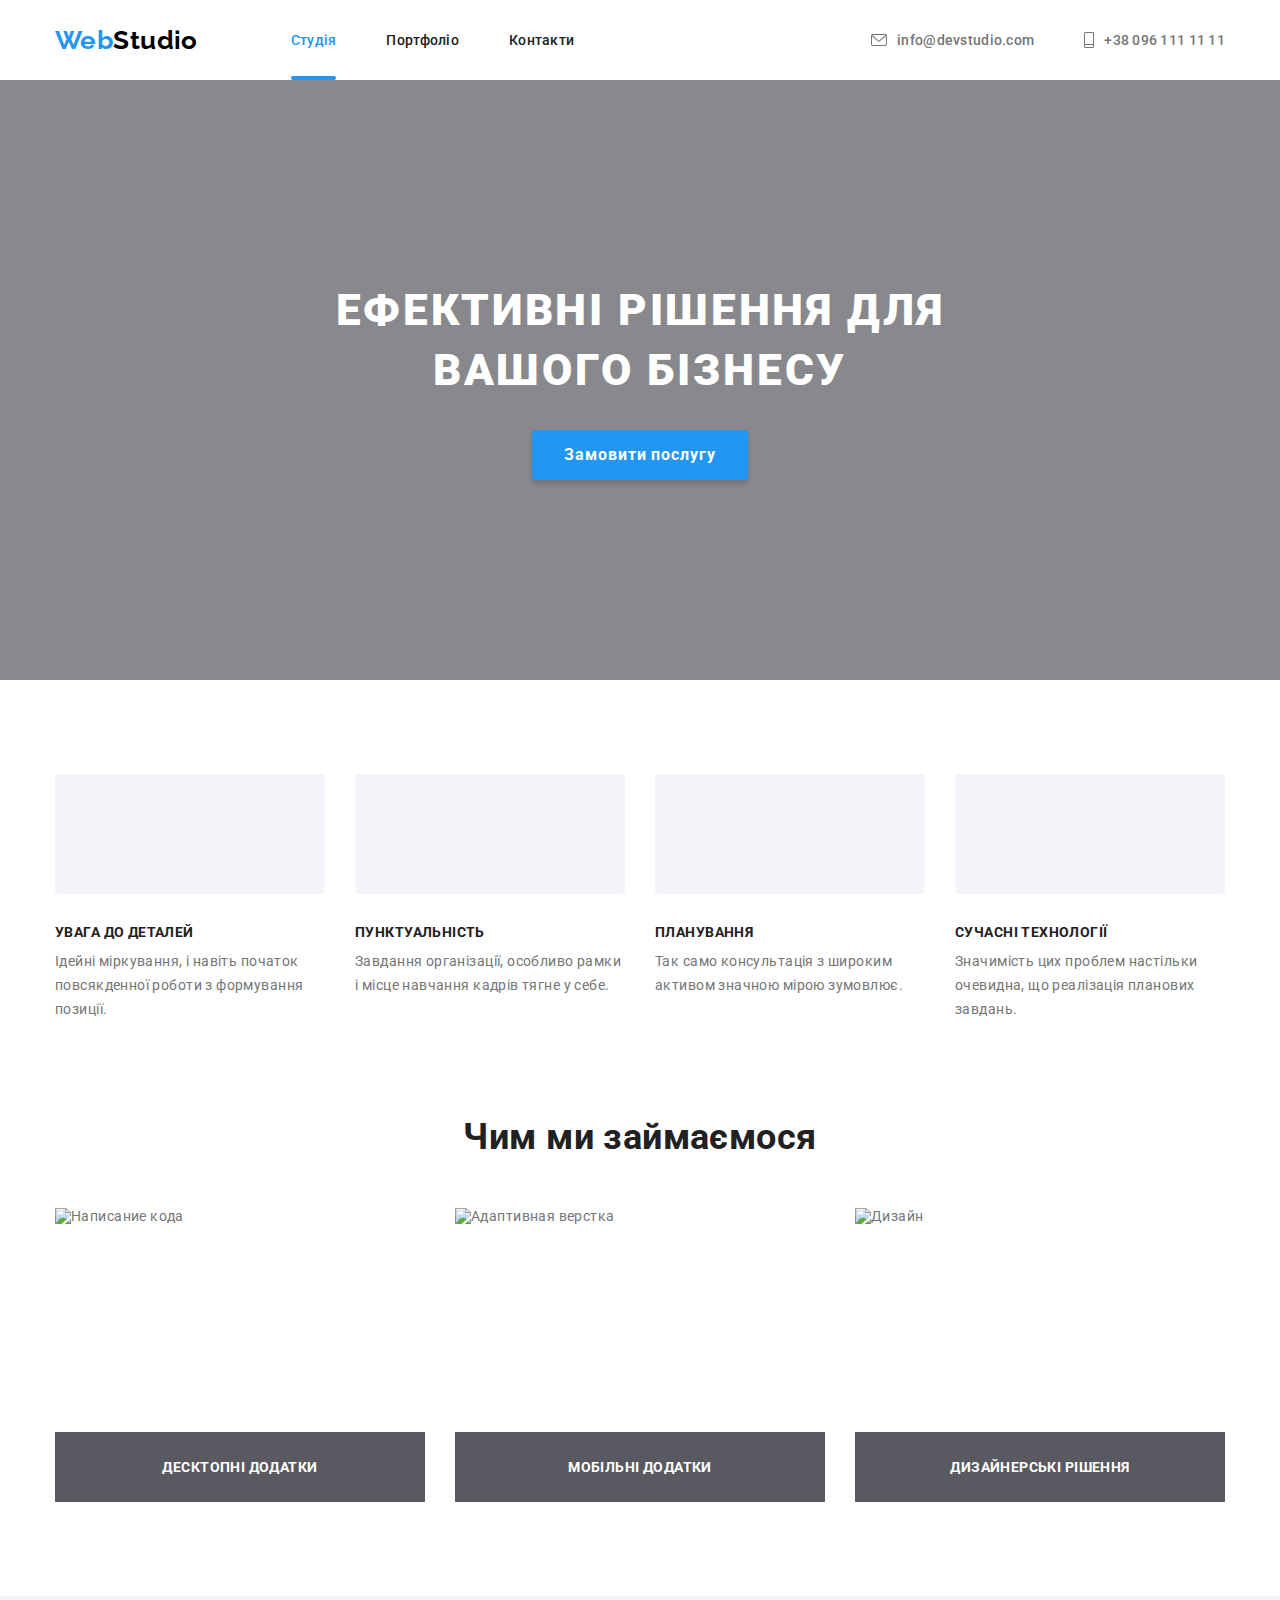
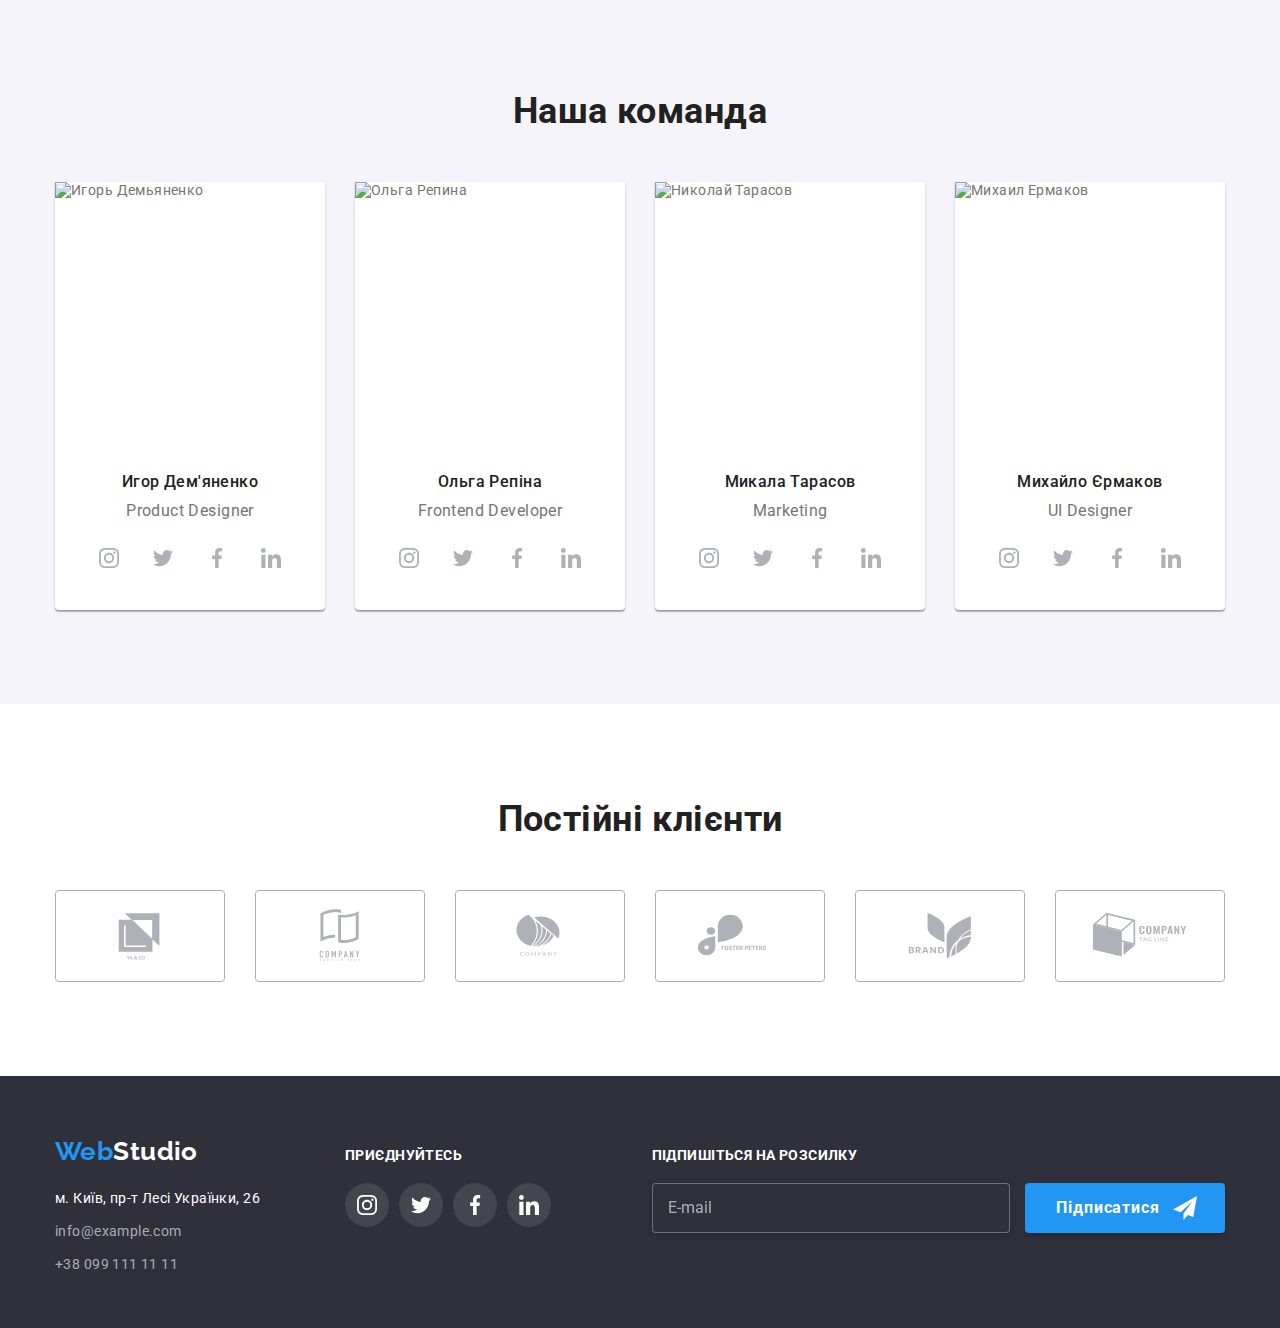
==== commit 14d609f9: "добавляет БЄМ, SCSS" ====
--- a/index.html
+++ b/index.html
@@ -15,7 +15,7 @@
       rel="stylesheet"
       href="https://cdnjs.cloudflare.com/ajax/libs/modern-normalize/1.1.0/modern-normalize.min.css"
     />
-    <link rel="stylesheet" href="./CSS/styles.css" />
+    <link rel="stylesheet" href="./CSS/main.css" />
   </head>
 
   <body>
@@ -24,40 +24,40 @@
     <header class="header">
       <div class="container nav">
         <nav class="header-nav">
-          <a class="header-logo link" href="./index.html" lang="en">
-            <span class="logo-part">Web</span>Studio</a
+          <a class="logo header_logo link" href="./index.html" lang="en">
+            <span class="logo_part">Web</span>Studio</a
           >
-          <ul class="header-nav-list list">
-            <li class="header-nav-item">
-              <a class="header-nav-link link current" href="./index.html"
+          <ul class="header-nav_list list">
+            <li class="header-nav_item">
+              <a class="header_nav-link link current" href="./index.html"
                 >Студія</a
               >
             </li>
-            <li class="header-nav-item">
-              <a class="header-nav-link link" href="./portfolio.html"
+            <li class="header-nav_item">
+              <a class="header_nav-link link" href="./portfolio.html"
                 >Портфоліо</a
               >
             </li>
-            <li class="header-nav-item">
-              <a class="header-nav-link link" href="">Контакти</a>
+            <li class="header-nav_item">
+              <a class="header_nav-link link" href="">Контакти</a>
             </li>
           </ul>
         </nav>
 
-        <ul class="header-contacts-list list">
-          <li class="header-contacts-item">
+        <ul class="header-nav_contacts-list list">
+          <li class="header-nav_contacts-item">
             <a
-              class="header-contacts-link link"
+              class="header_contacts-link link"
               href="mailto:info@devstudio.com"
-              ><svg class="email-icon">
+              ><svg class="header_email-icon">
                 <use href="./images/svg/sprite.svg#icon-h-mail"></use>
               </svg>
               <div>info@devstudio.com</div>
             </a>
           </li>
-          <li class="header-contacts-item">
-            <a class="header-contacts-link link" href="tel:+380961111111"
-              ><svg class="phone-icon">
+          <li class="header-nav_contacts-item">
+            <a class="header_contacts-link link" href="tel:+380961111111"
+              ><svg class="header_phone-icon">
                 <use href="./images/svg/sprite.svg#icon-h-tel"></use>
               </svg>
               <div>+38 096 111 11 11</div></a
@@ -72,7 +72,7 @@
 
       <section class="hero section overlay">
         <div class="container">
-          <h1 class="hero-title">Ефективні рішення для вашого бізнесу</h1>
+          <h1 class="hero_title">Ефективні рішення для вашого бізнесу</h1>
           <button class="button primary" data-modal-open type="button">
             Замовити послугу
           </button>
@@ -83,34 +83,34 @@
 
       <section class="features section">
         <div class="container">
-          <h2 class="visually-hidden">Переваги</h2>
-          <ul class="features-list list">
-            <li class="features-item icon-antenna">
-              <h3 class="features-title">УВАГА ДО ДЕТАЛЕЙ</h3>
-              <p class="features-text">
+          <h2 class="visually_hidden">Переваги</h2>
+          <ul class="features_list list">
+            <li class="features_item icon-antenna">
+              <h3 class="features_title">УВАГА ДО ДЕТАЛЕЙ</h3>
+              <p class="features_text">
                 Ідейні міркування, і навіть початок повсякденної роботи з
                 формування позиції.
               </p>
             </li>
 
-            <li class="features-item icon-clock">
-              <h3 class="features-title">ПУНКТУАЛЬНІСТЬ</h3>
-              <p class="features-text">
+            <li class="features_item icon-clock">
+              <h3 class="features_title">ПУНКТУАЛЬНІСТЬ</h3>
+              <p class="features_text">
                 Завдання організації, особливо рамки і місце навчання кадрів
                 тягне у себе.
               </p>
             </li>
 
-            <li class="features-item icon-diagram">
-              <h3 class="features-title">ПЛАНУВАННЯ</h3>
-              <p class="features-text">
+            <li class="features_item icon-diagram">
+              <h3 class="features_title">ПЛАНУВАННЯ</h3>
+              <p class="features_text">
                 Так само консультація з широким активом значною мірою зумовлює.
               </p>
             </li>
 
-            <li class="features-item icon-astronaut">
-              <h3 class="features-title">СУЧАСНІ ТЕХНОЛОГІЇ</h3>
-              <p class="features-text">
+            <li class="features_item icon-astronaut">
+              <h3 class="features_title">СУЧАСНІ ТЕХНОЛОГІЇ</h3>
+              <p class="features_text">
                 Значимість цих проблем настільки очевидна, що реалізація
                 планових завдань.
               </p>
@@ -123,10 +123,10 @@
 
       <section class="services section">
         <div class="container">
-          <h2 class="services-title section-title">Чим ми займаємося</h2>
-          <ul class="services-list list">
+          <h2 class="services_title section-title">Чим ми займаємося</h2>
+          <ul class="services_list list">
             <li class="services-item">
-              <div class="services-tumb">
+              <div class="services_tumb">
                 <img
                   class="services-img"
                   src="./images/services/box1.jpg"
@@ -134,12 +134,12 @@
                   width="370"
                   height="294"
                 />
-                <h3 class="services-name">Десктопні додатки</h3>
+                <h3 class="services_name">Десктопні додатки</h3>
               </div>
             </li>
 
             <li class="services-item">
-              <div class="services-tumb">
+              <div class="services_tumb">
                 <img
                   class="services-img"
                   src="./images/services/box2.jpg"
@@ -147,12 +147,12 @@
                   width="370"
                   height="294"
                 />
-                <h3 class="services-name">Мобільні додатки</h3>
+                <h3 class="services_name">Мобільні додатки</h3>
               </div>
             </li>
 
             <li class="services-item">
-              <div class="services-tumb">
+              <div class="services_tumb">
                 <img
                   class="services-img"
                   src="./images/services/box3.jpg"
@@ -160,7 +160,7 @@
                   width="370"
                   height="294"
                 />
-                <h3 class="services-name">Дизайнерські рішення</h3>
+                <h3 class="services_name">Дизайнерські рішення</h3>
               </div>
             </li>
           </ul>
@@ -171,10 +171,10 @@
 
       <section class="team section">
         <div class="container">
-          <h2 class="team-title section-title">Наша команда</h2>
-
-          <ul class="team-list list">
-            <li class="team-item">
+          <h2 class="team_title section-title">Наша команда</h2>
+
+          <ul class="team_list list">
+            <li class="team_item">
               <img
                 class="team-img"
                 src="./images/employees/igor-demyanenko.jpg"
@@ -182,12 +182,12 @@
                 width="270"
                 height="260"
               />
-              <div class="team-card">
-                <h3 class="team-item-title">Игор Дем'яненко</h3>
-                <p class="team-item-text" lang="en">Product Designer</p>
-                <ul class="list-sn-icon list">
-                  <li class="item-sn-icon">
-                    <a class="link-sn-icon link" href="">
+              <div class="team_card">
+                <h3 class="team_item-title">Игор Дем'яненко</h3>
+                <p class="team_item-text" lang="en">Product Designer</p>
+                <ul class="team_list-sn-icon list">
+                  <li class="item-sn-icon">
+                    <a class="team_link-sn-icon link" href="">
                       <svg class="sn-icon" width="20" height="20">
                         <use
                           href="./images/svg/sprite.svg#icon-sn-instagram"
@@ -197,7 +197,7 @@
                   </li>
 
                   <li class="item-sn-icon">
-                    <a class="link-sn-icon link" href="">
+                    <a class="team_link-sn-icon link" href="">
                       <svg class="sn-icon" width="20" height="20">
                         <use
                           href="./images/svg/sprite.svg#icon-sn-twitter"
@@ -206,7 +206,7 @@
                     </a>
                   </li>
                   <li class="item-sn-icon">
-                    <a class="link-sn-icon link" href="">
+                    <a class="team_link-sn-icon link" href="">
                       <svg class="sn-icon" width="20" height="20">
                         <use
                           href="./images/svg/sprite.svg#icon-sn-facebook"
@@ -215,7 +215,7 @@
                     </a>
                   </li>
                   <li class="item-sn-icon">
-                    <a class="link-sn-icon link" href="">
+                    <a class="team_link-sn-icon link" href="">
                       <svg class="sn-icon" width="20" height="20">
                         <use
                           href="./images/svg/sprite.svg#icon-sn-linkedin"
@@ -227,7 +227,7 @@
               </div>
             </li>
 
-            <li class="team-item">
+            <li class="team_item">
               <img
                 class="team-img"
                 src="./images/employees/olga-repina.jpg"
@@ -235,12 +235,12 @@
                 width="270"
                 height="260"
               />
-              <div class="team-card">
-                <h3 class="team-item-title">Ольга Репіна</h3>
-                <p class="team-item-text" lang="en">Frontend Developer</p>
-                <ul class="list-sn-icon list">
-                  <li class="item-sn-icon">
-                    <a class="link-sn-icon link" href="">
+              <div class="team_card">
+                <h3 class="team_item-title">Ольга Репіна</h3>
+                <p class="team_item-text" lang="en">Frontend Developer</p>
+                <ul class="team_list-sn-icon list">
+                  <li class="item-sn-icon">
+                    <a class="team_link-sn-icon link" href="">
                       <svg class="sn-icon" width="20" height="20">
                         <use
                           href="./images/svg/sprite.svg#icon-sn-instagram"
@@ -250,7 +250,7 @@
                   </li>
 
                   <li class="item-sn-icon">
-                    <a class="link-sn-icon link" href="">
+                    <a class="team_link-sn-icon link" href="">
                       <svg class="sn-icon" width="20" height="20">
                         <use
                           href="./images/svg/sprite.svg#icon-sn-twitter"
@@ -259,7 +259,7 @@
                     </a>
                   </li>
                   <li class="item-sn-icon">
-                    <a class="link-sn-icon link" href="">
+                    <a class="team_link-sn-icon link" href="">
                       <svg class="sn-icon" width="20" height="20">
                         <use
                           href="./images/svg/sprite.svg#icon-sn-facebook"
@@ -268,7 +268,7 @@
                     </a>
                   </li>
                   <li class="item-sn-icon">
-                    <a class="link-sn-icon link" href="">
+                    <a class="team_link-sn-icon link" href="">
                       <svg class="sn-icon" width="20" height="20">
                         <use
                           href="./images/svg/sprite.svg#icon-sn-linkedin"
@@ -280,7 +280,7 @@
               </div>
             </li>
 
-            <li class="team-item">
+            <li class="team_item">
               <img
                 class="team-img"
                 src="./images/employees/nikolay-tarasov.jpg"
@@ -288,12 +288,12 @@
                 width="270"
                 height="260"
               />
-              <div class="team-card">
-                <h3 class="team-item-title">Микала Тарасов</h3>
-                <p class="team-item-text" lang="en">Marketing</p>
-                <ul class="list-sn-icon list">
-                  <li class="item-sn-icon">
-                    <a class="link-sn-icon link" href="">
+              <div class="team_card">
+                <h3 class="team_item-title">Микала Тарасов</h3>
+                <p class="team_item-text" lang="en">Marketing</p>
+                <ul class="team_list-sn-icon list">
+                  <li class="item-sn-icon">
+                    <a class="team_link-sn-icon link" href="">
                       <svg class="sn-icon" width="20" height="20">
                         <use
                           href="./images/svg/sprite.svg#icon-sn-instagram"
@@ -303,7 +303,7 @@
                   </li>
 
                   <li class="item-sn-icon">
-                    <a class="link-sn-icon link" href="">
+                    <a class="team_link-sn-icon link" href="">
                       <svg class="sn-icon" width="20" height="20">
                         <use
                           href="./images/svg/sprite.svg#icon-sn-twitter"
@@ -312,7 +312,7 @@
                     </a>
                   </li>
                   <li class="item-sn-icon">
-                    <a class="link-sn-icon link" href="">
+                    <a class="team_link-sn-icon link" href="">
                       <svg class="sn-icon" width="20" height="20">
                         <use
                           href="./images/svg/sprite.svg#icon-sn-facebook"
@@ -321,7 +321,7 @@
                     </a>
                   </li>
                   <li class="item-sn-icon">
-                    <a class="link-sn-icon link" href="">
+                    <a class="team_link-sn-icon link" href="">
                       <svg class="sn-icon" width="20" height="20">
                         <use
                           href="./images/svg/sprite.svg#icon-sn-linkedin"
@@ -333,7 +333,7 @@
               </div>
             </li>
 
-            <li class="team-item">
+            <li class="team_item">
               <img
                 class="team-img"
                 src="./images/employees/mihail-ermakov.jpg"
@@ -341,12 +341,12 @@
                 width="270"
                 height="260"
               />
-              <div class="team-card">
-                <h3 class="team-item-title">Михайло Єрмаков</h3>
-                <p class="team-item-text" lang="en">UI Designer</p>
-                <ul class="list-sn-icon list">
-                  <li class="item-sn-icon">
-                    <a class="link-sn-icon link" href="">
+              <div class="team_card">
+                <h3 class="team_item-title">Михайло Єрмаков</h3>
+                <p class="team_item-text" lang="en">UI Designer</p>
+                <ul class="team_list-sn-icon list">
+                  <li class="item-sn-icon">
+                    <a class="team_link-sn-icon link" href="">
                       <svg class="sn-icon" width="20" height="20">
                         <use
                           href="./images/svg/sprite.svg#icon-sn-instagram"
@@ -356,7 +356,7 @@
                   </li>
 
                   <li class="item-sn-icon">
-                    <a class="link-sn-icon link" href="">
+                    <a class="team_link-sn-icon link" href="">
                       <svg class="sn-icon" width="20" height="20">
                         <use
                           href="./images/svg/sprite.svg#icon-sn-twitter"
@@ -365,7 +365,7 @@
                     </a>
                   </li>
                   <li class="item-sn-icon">
-                    <a class="link-sn-icon link" href="">
+                    <a class="team_link-sn-icon link" href="">
                       <svg class="sn-icon" width="20" height="20">
                         <use
                           href="./images/svg/sprite.svg#icon-sn-facebook"
@@ -374,7 +374,7 @@
                     </a>
                   </li>
                   <li class="item-sn-icon">
-                    <a class="link-sn-icon link" href="">
+                    <a class="team_link-sn-icon link" href="">
                       <svg class="sn-icon" width="20" height="20">
                         <use
                           href="./images/svg/sprite.svg#icon-sn-linkedin"
@@ -393,40 +393,40 @@
 
       <section class="clients section">
         <div class="container">
-          <h2 class="clients-title section-title">Постійні клієнти</h2>
-          <ul class="clients-list list">
+          <h2 class="clients_title section-title">Постійні клієнти</h2>
+          <ul class="clients_list list">
             <li class="clients-item">
-              <a class="clients-link link" href=""
+              <a class="clients_link link" href=""
                 ><svg class="clients-icon" width="106" height="60">
                   <use href="./images/svg/sprite.svg#icon-Logo1"></use></svg
               ></a>
             </li>
             <li class="clients-item">
-              <a class="clients-link link" href=""
+              <a class="clients_link link" href=""
                 ><svg class="clients-icon" width="106" height="60">
                   <use href="./images/svg/sprite.svg#icon-Logo2"></use></svg
               ></a>
             </li>
             <li class="clients-item">
-              <a class="clients-link link" href="">
+              <a class="clients_link link" href="">
                 <svg class="clients-icon" width="106" height="60">
                   <use href="./images/svg/sprite.svg#icon-Logo3"></use></svg
               ></a>
             </li>
             <li class="clients-item">
-              <a class="clients-link link" href="">
+              <a class="clients_link link" href="">
                 <svg class="clients-icon" width="106" height="60">
                   <use href="./images/svg/sprite.svg#icon-Logo4"></use></svg
               ></a>
             </li>
             <li class="clients-item">
-              <a class="clients-link link" href="">
+              <a class="clients_link link" href="">
                 <svg class="clients-icon" width="106" height="60">
                   <use href="./images/svg/sprite.svg#icon-Logo5"></use></svg
               ></a>
             </li>
             <li class="clients-item">
-              <a class="clients-link link" href=""
+              <a class="clients_link link" href=""
                 ><svg class="clients-icon" width="106" height="60">
                   <use href="./images/svg/sprite.svg#icon-Logo6"></use></svg
               ></a>
@@ -440,65 +440,65 @@
 
     <footer class="footer">
       <div class="container">
-        <div class="footer-box">
+        <div class="footer_box">
           <div class="logo-address">
-            <a class="footer-logo link" href="./index.html" lang="en"
-              ><span class="logo-part" lang="en">Web</span>Studio</a
+            <a class="logo footer_logo link" href="./index.html" lang="en"
+              ><span class="logo_part" lang="en">Web</span>Studio</a
             >
 
             <address class="address">
               <ul class="footer-list list">
-                <li class="footer-item">
+                <li class="footer_item">
                   <a
-                    class="footer-address-link link"
+                    class="footer_address-link link"
                     href="https://goo.gl/maps/piqngm7oDQpEDh6u6"
                     target="_blank"
                     rel="noopener nofollow noreferrer"
                     >м. Київ, пр-т Лесі Українки, 26</a
                   >
                 </li>
-                <li class="footer-item">
+                <li class="footer_item">
                   <a
-                    class="footer-contacts-link info link"
+                    class="footer_contacts-link info link"
                     href="mailto:info@example.com"
                     >info@example.com</a
                   >
                 </li>
-                <li class="footer-item">
-                  <a class="footer-contacts-link link" href="tel:+380991111111"
+                <li class="footer_item">
+                  <a class="footer_contacts-link link" href="tel:+380991111111"
                     >+38 099 111 11 11</a
                   >
                 </li>
               </ul>
             </address>
           </div>
-          <div class="footer-icon">
-            <p class="footer-text">приєднуйтесь</p>
-
-            <ul class="footer-icon-list list">
-              <li class="footer-icon-item">
-                <a class="footer-link-sn-icon link" href="">
+          <div class="footer_icon">
+            <p class="footer_text">приєднуйтесь</p>
+
+            <ul class="footer_icon-list list">
+              <li class="footer_icon-item">
+                <a class="footer_link-sn-icon link" href="">
                   <svg class="sn-icon" width="20" height="20">
                     <use href="./images/svg/sprite.svg#icon-sn-instagram"></use>
                   </svg>
                 </a>
               </li>
-              <li class="footer-icon-item">
-                <a class="footer-link-sn-icon link" href="">
+              <li class="footer_icon-item">
+                <a class="footer_link-sn-icon link" href="">
                   <svg class="sn-icon" width="20" height="20">
                     <use href="./images/svg/sprite.svg#icon-sn-twitter"></use>
                   </svg>
                 </a>
               </li>
-              <li class="footer-icon-item">
-                <a class="footer-link-sn-icon link" href="">
+              <li class="footer_icon-item">
+                <a class="footer_link-sn-icon link" href="">
                   <svg class="sn-icon" width="20" height="20">
                     <use href="./images/svg/sprite.svg#icon-sn-facebook"></use>
                   </svg>
                 </a>
               </li>
-              <li class="footer-icon-item">
-                <a class="footer-link-sn-icon link" href="">
+              <li class="footer_icon-item">
+                <a class="footer_link-sn-icon link" href="">
                   <svg class="sn-icon" width="20" height="20">
                     <use href="./images/svg/sprite.svg#icon-sn-linkedin"></use>
                   </svg>
@@ -506,12 +506,12 @@
               </li>
             </ul>
           </div>
-          <form class="subscription" name="subscription">
-            <p class="footer-text">Підпишіться на розсилку</p>
+          <form class="footer_subscription" name="footer_subscription">
+            <p class="footer_text">Підпишіться на розсилку</p>
 
             <label for="email">
               <input
-                class="substription-email"
+                class="footer_substription-email"
                 type="email"
                 name="email"
                 placeholder="E-mail"
@@ -522,7 +522,7 @@
 
             <button class="button primary icon" type="submit">
               Підписатися
-              <svg class="button-icon-send" width="24" height="24">
+              <svg class="button_icon-send" width="24" height="24">
                 <use href="./images/svg/sprite.svg#icon-send"></use>
               </svg>
             </button>
@@ -533,26 +533,26 @@
 
     <!-- Модальне вікно -->
 
-    <div class="backdrop is-hidden" data-modal>
+    <div class="backdrop is_hidden" data-modal>
       <div class="modal">
         <button
           type="button"
-          class="modal-close-button button"
+          class="modal_close-button button"
           data-modal-close
         >
-          <svg class="modal-x" width="18" height="18">
-            <use href="./images/svg/sprite.svg#icon-modal-x"></use>
+          <svg class="modal_x" width="18" height="18">
+            <use href="./images/svg/sprite.svg#icon-modal_x"></use>
           </svg>
         </button>
 
         <form class="backdrop-form" autocomplete="on">
-          <p class="backdrop-form-text">
+          <p class="backdrop-form_text">
             Залиште свої дані, ми вам передзвонимо
           </p>
 
-          <div class="form-field">
+          <div class="backdrop-form_form-field">
             <label for="name">Ім'я</label>
-            <span class="form-icon-box">
+            <span class="backdrop-form_icon-box">
               <input
                 type="text"
                 name="name"
@@ -562,17 +562,17 @@
                 pattern="[a-zA-Zа-яА-ЯіІїЇ]+"
                 minlength="2"
               />
-              <span class="form-icon-holder">
-                <svg class="form-icon" width="18" height="18">
+              <span class="backdrop-form_icon-holder">
+                <svg class="backdrop-form_icon" width="18" height="18">
                   <use href="./images/svg/sprite.svg#icon-person-black"></use>
                 </svg>
               </span>
             </span>
           </div>
 
-          <div class="form-field">
+          <div class="backdrop-form_form-field">
             <label for="tel">Телефон</label>
-            <span class="form-icon-box">
+            <span class="backdrop-form_icon-box">
               <input
                 type="tel"
                 name="tel"
@@ -581,37 +581,37 @@
                 pattern="[0-9]{3}-[0-9]{3}-[0-9]{2}-[0-9]{2}"
                 title="xxx-xxx-xx-xx"
               />
-              <span class="form-icon-holder">
-                <svg class="form-icon" width="18" height="18">
+              <span class="backdrop-form_icon-holder">
+                <svg class="backdrop-form_icon" width="18" height="18">
                   <use href="./images/svg/sprite.svg#icon-phone-black"></use>
                 </svg>
               </span>
             </span>
           </div>
 
-          <div class="form-field">
+          <div class="backdrop-form_form-field">
             <label for="mail">Пошта</label>
-            <span class="form-icon-box">
+            <span class="backdrop-form_icon-box">
               <input type="email" name="mail" id="mail" required />
-              <span class="form-icon-holder">
-                <svg class="form-icon" width="18" height="18">
+              <span class="backdrop-form_icon-holder">
+                <svg class="backdrop-form_icon" width="18" height="18">
                   <use href="./images/svg/sprite.svg#icon-email-black"></use>
                 </svg>
               </span>
             </span>
           </div>
-          <div class="form-field textarea-box">
+          <div class="backdrop-form_form-field comment_box">
             <label for="comment">Коментар</label>
             <textarea
-              class="comment"
+              class="backdrop-form_comment"
               name="comment"
               id="comment"
               placeholder="Введіть текст"
             ></textarea>
           </div>
-          <div class="form-field agreement">
+          <div class="backdrop-form_form-field agreement">
             <input
-              class="form-check visually-hidden"
+              class="form-check visually_hidden"
               type="checkbox"
               name="agreement"
               id="agreement"
@@ -622,7 +622,7 @@
             </label>
           </div>
 
-          <button class="button primary form-button" type="submit">
+          <button class="button primary form_button" type="submit">
             Відправити
           </button>
         </form>
--- a/CSS/main.css
+++ b/CSS/main.css
@@ -0,0 +1,890 @@
+@charset "UTF-8";
+:root {
+  --primary-text-color: #757575;
+  --title-text-color: #212121;
+  --accent-color: #2196F3;
+  --button-primary-color-hover: #188CE8;
+  --primari-white-color: #FFFFFF;
+  --button-color: #F5F4FA;
+  --link-contacts-color: rgba(255, 255, 255, 0.6);
+  --background-color-secondary: #2F303A;
+  --border-color: #EEEEEE;
+  --button-primary-shadow: 0px 4px 4px rgba(0, 0, 0, 0.15);
+  --button-shadow-secondary: 0px 3px 1px rgba(0, 0, 0, 0.1),
+      0px 1px 2px rgba(0, 0, 0, 0.08),
+      0px 2px 2px rgba(0, 0, 0, 0.12);
+  --team-box-shadow: 0px 1px 3px rgba(0, 0, 0, 0.12),
+      0px 1px 1px rgba(0, 0, 0, 0.14),
+      0px 2px 1px rgba(0, 0, 0, 0.2);
+  --border-header: #ECECEC;
+  --icon-color: #AFB1B8;
+  --time-function: cubic-bezier(0.4, 0, 0.2, 1);
+}
+
+.visually_hidden {
+  position: absolute;
+  width: 1px;
+  height: 1px;
+  margin: -1px;
+  border: 0;
+  padding: 0;
+  white-space: nowrap;
+  clip-path: inset(100%);
+  clip: rect(0 0 0 0);
+  overflow: hidden;
+}
+
+html {
+  box-sizing: border-box;
+}
+
+*,
+*::after,
+*::before {
+  box-sizing: inherit;
+}
+
+/* Стили для обнуления верхних отступов у элементов */
+h1,
+h2,
+h3,
+h4,
+h5,
+h6,
+p {
+  margin: 0;
+}
+
+/* Свойства для корректного отображения картинок */
+img {
+  display: block;
+  max-width: 100%;
+  height: auto;
+}
+
+address {
+  font-style: normal;
+}
+
+.list {
+  margin: 0;
+  padding: 0;
+  list-style: none;
+}
+
+.link {
+  text-decoration: none;
+  color: inherit;
+}
+
+body {
+  background-color: var(--primari-white-color);
+  /* #000000;*/
+  color: var(--primary-text-color);
+  font-family: Roboto, sans-serif;
+  font-size: 14px;
+  letter-spacing: 0.03em;
+}
+
+.section {
+  padding-top: 94px;
+  padding-bottom: 94px;
+}
+
+.container {
+  width: 1200px;
+  padding-left: 15px;
+  padding-right: 15px;
+  margin-left: auto;
+  margin-right: auto;
+  /* outline: 2px solid coral; */
+}
+
+.button {
+  border: 0px;
+  cursor: pointer;
+  font-family: inherit;
+  text-align: center;
+  border-radius: 4px;
+}
+.button.primary {
+  padding: 10px 32px;
+  min-width: 200px;
+  color: var(--primari-white-color);
+  background-color: var(--accent-color);
+  box-shadow: var(--button-primary-shadow);
+  font-weight: 700;
+  font-size: 16px;
+  line-height: 1.875;
+  letter-spacing: 0.06em;
+  transition: background-color 250ms var(--time-function);
+}
+.button.primary:hover, .button.primary:focus {
+  background-color: var(--button-primary-color-hover);
+}
+.button.secondary {
+  padding: 6px 22px;
+  color: var(--title-text-color);
+  background-color: var(--button-color);
+  font-weight: 500;
+  font-size: 16px;
+  line-height: 1.625;
+  letter-spacing: 0.03em;
+  transition: color 250ms cubic-bezier(0.4, 0, 0.2, 1), background-color 250ms cubic-bezier(0.4, 0, 0.2, 1), box-shadow 250ms var(--time-function);
+}
+.button.secondary:hover, .button.secondary:focus {
+  color: var(--primari-white-color);
+  background-color: var(--accent-color);
+  box-shadow: var(--button-shadow-secondary);
+}
+.button.secondary.active {
+  color: var(--primari-white-color);
+  background-color: var(--accent-color);
+  box-shadow: var(--button-shadow-secondary);
+}
+.button.icon {
+  position: relative;
+  padding: 10px 62px 10px 28px;
+  margin-left: 12px;
+}
+
+.button_icon-send {
+  position: absolute;
+  right: 28px;
+  bottom: 13px;
+}
+
+.form_button {
+  padding: 10px 52px;
+  width: 200px;
+}
+
+/* .button.icon::after {
+    position: absolute;
+    right: 28px;
+    bottom: 13px;
+    content: "";
+    display: block;
+    width: 24px;
+    height: 24px;
+
+    background-image: url(../images/bg/icon\ send.svg);
+} */
+.section-title {
+  color: var(--title-text-color);
+  font-weight: 700;
+  font-size: 36px;
+  line-height: 1.1666666667;
+  text-align: center;
+}
+
+.logo {
+  font-family: Raleway, sans-serif;
+  font-weight: 700;
+  font-size: 26px;
+  line-height: 1.1923076923;
+}
+
+.logo_part {
+  color: var(--accent-color);
+}
+
+.header_logo {
+  color: #000000;
+}
+
+.footer_logo {
+  display: block;
+  margin-bottom: 20px;
+  color: var(--primari-white-color);
+}
+
+.backdrop {
+  position: fixed;
+  top: 0;
+  left: 0;
+  width: 100%;
+  height: 100%;
+  z-index: 100;
+  background-color: rgba(0, 0, 0, 0.2);
+  transition: opacity 250ms cubic-bezier(0.4, 0, 0.2, 1), visibility 250ms var(--time-function);
+}
+.backdrop.is_hidden {
+  opacity: 0;
+  visibility: hidden;
+  pointer-events: none;
+}
+
+.modal {
+  position: absolute;
+  top: 50%;
+  left: 50%;
+  transform: translate(-50%, -50%);
+  min-height: 581px;
+  min-width: 528px;
+  padding: 40px;
+  background-color: var(--primari-white-color);
+  box-shadow: 0px 1px 3px rgba(0, 0, 0, 0.12), 0px 1px 1px rgba(0, 0, 0, 0.14), 0px 2px 1px rgba(0, 0, 0, 0.2);
+  border-radius: 4px;
+}
+
+.modal_close-button {
+  position: absolute;
+  top: 10px;
+  right: 10px;
+  display: flex;
+  align-items: center;
+  justify-content: center;
+  width: 30px;
+  height: 30px;
+  border-radius: 50%;
+  padding: 0;
+  background-color: transparent;
+  border: 1px solid rgba(0, 0, 0, 0.1);
+  transition: border-color 250ms var(--time-function);
+}
+
+.modal_x {
+  position: absolute;
+  transition: fill 250ms var(--time-function);
+}
+.modal_close-button:hover .modal_x, .modal_close-button:focus .modal_x {
+  fill: var(--accent-color);
+}
+
+/* .modal_close-button:hover, 
+.modal_close-button:focus {
+    border-color: var(--accent-color);
+} */
+.backdrop-form_text {
+  margin-bottom: 12px;
+  font-weight: 700;
+  font-size: 20px;
+  line-height: 1.15;
+  text-align: center;
+  color: var(--title-text-color);
+}
+
+.backdrop-form label {
+  display: block;
+  margin-bottom: 4px;
+  font-weight: 400;
+  font-size: 12px;
+  line-height: 1.1666666667;
+  letter-spacing: 0.01em;
+  color: var(--primary-text-color);
+}
+.backdrop-form label[for=agreement] {
+  font-weight: 400;
+  font-size: 14px;
+  line-height: 1.7142857143;
+  color: var(--primary-text-color);
+}
+.backdrop-form input[type=checkbox] {
+  margin-top: 4px;
+}
+.backdrop-form input {
+  width: 100%;
+  height: 40px;
+  padding: 12px 12px 12px 42px;
+  border: 1px solid rgba(33, 33, 33, 0.2);
+  border-radius: 4px;
+  transition: border 250ms var(--time-function);
+}
+.backdrop-form input:focus {
+  outline: none;
+  border: 1px solid var(--accent-color);
+}
+.backdrop-form button {
+  display: block;
+  margin-left: auto;
+  margin-right: auto;
+}
+
+.backdrop-form input:focus + .backdrop-form_icon-holder {
+  fill: var(--accent-color);
+}
+
+.backdrop-form_form-field {
+  display: block;
+  margin-bottom: 10px;
+}
+
+.comment_box {
+  margin-bottom: 20px;
+}
+
+.backdrop-form_comment {
+  resize: none;
+  display: block;
+  width: 100%;
+  height: 120px;
+  padding: 12px 16px;
+  border: 1px solid rgba(33, 33, 33, 0.2);
+  border-radius: 4px;
+  transition: border 250ms var(--time-function);
+}
+.backdrop-form_comment::placeholder {
+  font-weight: 400;
+  font-size: 12px;
+  line-height: 1.1666666667;
+  letter-spacing: 0.01em;
+  color: rgba(117, 117, 117, 0.5);
+}
+.backdrop-form_comment:focus {
+  outline: none;
+  border: 1px solid var(--accent-color);
+}
+
+.backdrop-form_icon-box {
+  position: relative;
+  margin-bottom: 10px;
+}
+
+.backdrop-form_icon-holder {
+  position: absolute;
+  display: block;
+  left: 12px;
+  top: 50%;
+  transform: translateY(-50%);
+  transition: fill 250ms var(--time-function);
+}
+
+.form-link {
+  color: var(--accent-color);
+  display: inline-block;
+  transition: border 250ms var(--time-function);
+  transition: border-radius 250ms var(--time-function);
+}
+.form-link:focus {
+  outline: none;
+  border: 1px solid var(--accent-color);
+  border-radius: 4px;
+}
+
+.agreement label {
+  margin: 0;
+}
+
+.backdrop-form_form-field.agreement {
+  position: relative;
+  display: flex;
+  flex-direction: row;
+  justify-content: center;
+  gap: 8px;
+  margin-bottom: 30px;
+}
+.backdrop-form_form-field.agreement input {
+  height: 15px;
+  width: 16px;
+}
+.backdrop-form_form-field.agreement label::before {
+  position: absolute;
+  content: "";
+  display: inline-block;
+  left: 16px;
+  top: 50%;
+  transform: translateY(-50%);
+  cursor: pointer;
+  background-image: url(../images/bg/check.svg);
+  width: 16px;
+  height: 15px;
+  transition: background-image 250ms var(--time-function), outline 250ms var(--time-function);
+}
+
+.form-check:checked + label::before {
+  background-image: url(../images/bg/icon-check.svg);
+}
+
+.form-check:focus + label::before {
+  outline: 1px solid var(--accent-color);
+}
+
+.header_portfolio_border {
+  border-bottom: 1px solid var(--border-header);
+}
+
+.header_nav-link {
+  display: block;
+  padding-top: 32px;
+  padding-bottom: 32px;
+  color: var(--title-text-color);
+  font-weight: 500;
+  font-size: 14px;
+  line-height: 1.1428571429;
+  letter-spacing: 0.02em;
+  transition: color 250ms var(--time-function);
+}
+.header_nav-link:hover, .header_nav-link:focus {
+  color: var(--accent-color);
+}
+.header_nav-link.current {
+  color: var(--accent-color);
+  padding-bottom: 0;
+}
+.header_nav-link.current::after {
+  display: block;
+  width: 100%;
+  height: 4px;
+  border-radius: 2px;
+  content: "";
+  margin-top: 28px;
+  background-color: var(--accent-color);
+}
+
+.header_contacts-link {
+  display: flex;
+  align-items: center;
+  margin-top: 32px;
+  margin-bottom: 32px;
+  color: var(--primary-text-color);
+  font-weight: 500;
+  font-size: 14px;
+  line-height: 1.1428571429;
+  letter-spacing: 0.02em;
+  transition: color 250ms var(--time-function);
+}
+.header_contacts-link:hover, .header_contacts-link:focus {
+  color: var(--accent-color);
+}
+
+.header_email-icon {
+  width: 16px;
+  height: 12px;
+  margin-right: 10px;
+  fill: currentColor;
+}
+
+.header_phone-icon {
+  width: 10px;
+  height: 16px;
+  margin-right: 10px;
+  fill: currentColor;
+}
+
+/* ==========display flex========== */
+.nav {
+  display: flex;
+  /* justify-content: space-between; */
+}
+
+.header-nav {
+  display: flex;
+  align-items: center;
+}
+
+.header-nav_list {
+  display: flex;
+  margin-left: 93px;
+}
+
+/* .header-nav_list .header-nav_item:not(:last-child) {
+    margin-right: 50px;
+} */
+.header-nav_item + .header-nav_item {
+  margin-left: 50px;
+}
+
+.header-nav_contacts-list {
+  display: flex;
+  margin-left: auto;
+}
+
+.header-nav_contacts-item + .header-nav_contacts-item {
+  margin-left: 50px;
+}
+
+.hero {
+  height: 600px;
+  padding-top: 200px;
+  text-align: center;
+  background-color: #C4C4C4;
+}
+
+.overlay {
+  height: 600px;
+  max-width: 1600px;
+  margin-left: auto;
+  margin-right: auto;
+  background-image: linear-gradient(to right, rgba(47, 48, 58, 0.4), rgba(47, 48, 58, 0.4)), url(../images/bg/bg-img.jpg);
+  background-size: cover;
+}
+
+.hero_title {
+  width: 696px;
+  margin-left: auto;
+  margin-right: auto;
+  margin-bottom: 30px;
+  color: var(--primari-white-color);
+  font-weight: 900;
+  font-size: 44px;
+  line-height: 1.3636363636;
+  letter-spacing: 0.06em;
+  text-transform: uppercase;
+}
+
+.features_list {
+  display: flex;
+  flex-wrap: wrap;
+}
+
+.features_title {
+  margin-bottom: 10px;
+  color: var(--title-text-color);
+  font-weight: 700;
+  font-size: 14px;
+  line-height: 1.1428571429;
+  text-transform: uppercase;
+}
+
+.features_text {
+  line-height: 1.71;
+}
+
+.features_item {
+  width: 270px;
+  /* ==========Icon-background========== */
+}
+.features_item + .features_item {
+  margin-left: 30px;
+}
+.features_item::before {
+  content: "";
+  display: block;
+  height: 120px;
+  background-color: var(--button-color);
+  border-radius: 4px;
+  margin-bottom: 30px;
+}
+.features_item.icon-antenna::before {
+  background-image: url(../images/bg/antenna.svg);
+  background-repeat: no-repeat;
+  background-position: center;
+  background-size: 70px 70px;
+}
+.features_item.icon-clock::before {
+  background-image: url(../images/bg/clock.svg);
+  background-repeat: no-repeat;
+  background-position: center;
+  background-size: 70px 70px;
+}
+.features_item.icon-diagram::before {
+  background-image: url(../images/bg/diagram.svg);
+  background-repeat: no-repeat;
+  background-position: center;
+  background-size: 70px 70px;
+}
+.features_item.icon-astronaut::before {
+  background-image: url(../images/bg/astronaut.svg);
+  background-repeat: no-repeat;
+  background-position: center;
+  background-size: 70px 70px;
+}
+
+.services {
+  padding-top: 0;
+}
+
+.services_title {
+  margin-bottom: 50px;
+}
+
+.services_list {
+  display: flex;
+  flex-wrap: wrap;
+  justify-content: space-between;
+}
+
+.services_tumb {
+  position: relative;
+}
+.services_tumb::before {
+  display: inline-block;
+  content: "";
+  position: absolute;
+  width: 100%;
+  bottom: 0;
+  height: 23.8095238095%;
+  background-color: rgba(47, 48, 58, 0.8);
+}
+
+.services_name {
+  position: absolute;
+  left: 50%;
+  bottom: 27px;
+  transform: translateX(-50%);
+  width: 100%;
+  font-weight: 700;
+  font-size: 14px;
+  line-height: 1.1428571429;
+  text-align: center;
+  text-transform: uppercase;
+  color: var(--primari-white-color);
+}
+
+.team {
+  background-color: var(--button-color);
+}
+
+.team_title {
+  margin-bottom: 50px;
+}
+
+.team_list {
+  display: flex;
+  flex-wrap: wrap;
+  justify-content: space-between;
+}
+
+/* .team_item + .team_item {
+    margin-left: 30px;
+} */
+.team_item {
+  background-color: var(--primari-white-color);
+  border-radius: 0px 0px 4px 4px;
+  box-shadow: var(--team-box-shadow);
+}
+
+.team_card {
+  padding: 30px 32px;
+  max-width: 270px;
+  text-align: center;
+}
+
+.team_item-title {
+  margin-bottom: 10px;
+  color: var(--title-text-color);
+  font-weight: 500;
+  font-size: 16px;
+  line-height: 1.1875;
+}
+
+.team_item-text {
+  margin-bottom: 16px;
+  font-weight: 400;
+  font-size: 16px;
+  line-height: 1.1875;
+}
+
+.team_list-sn-icon {
+  display: flex;
+  justify-content: space-between;
+}
+
+.team_link-sn-icon {
+  display: flex;
+  align-items: center;
+  justify-content: center;
+  width: 44px;
+  height: 44px;
+  fill: var(--icon-color);
+  background-color: var(--primari-white-color);
+  border-radius: 50%;
+  transition: background-color 250ms cubic-bezier(0.4, 0, 0.2, 1), fill 250ms var(--time-function);
+}
+.team_link-sn-icon:hover, .team_link-sn-icon:focus {
+  background-color: var(--accent-color);
+  fill: var(--primari-white-color);
+}
+
+.clients_title {
+  margin-bottom: 50px;
+}
+
+.clients_list {
+  display: flex;
+  justify-content: space-between;
+}
+
+.clients_link {
+  display: flex;
+  align-items: center;
+  justify-content: center;
+  width: 170px;
+  height: 92px;
+  border: 1px solid var(--icon-color);
+  border-radius: 4px;
+  fill: var(--icon-color);
+  transition: border 250ms cubic-bezier(0.4, 0, 0.2, 1), fill 250ms var(--time-function);
+}
+.clients_link:hover, .clients_link:focus {
+  border: 1px solid var(--accent-color);
+  fill: var(--accent-color);
+}
+
+.portfolio_list {
+  display: flex;
+  margin-bottom: 50px;
+  justify-content: center;
+}
+
+.portfolio_item + .portfolio_item {
+  margin-left: 8px;
+}
+
+.description_item {
+  margin-right: 30px;
+  margin-bottom: 30px;
+  background: var(--primari-white-color);
+}
+
+.description_border {
+  padding: 20px 24px;
+  border: 1px solid var(--border-color);
+}
+
+.description_list {
+  display: flex;
+  flex-wrap: wrap;
+}
+
+.description_item:nth-child(3n) {
+  margin-right: 0;
+}
+
+.description_item:nth-last-child(-n+3) {
+  margin-bottom: 0;
+}
+
+.description_title {
+  margin-bottom: 4px;
+  color: var(--title-text-color);
+  font-weight: 700;
+  font-size: 18px;
+  line-height: 2;
+  letter-spacing: 0.06em;
+}
+
+.description_text {
+  font-weight: 400;
+  font-size: 16px;
+  line-height: 1.875;
+}
+
+.description_link {
+  display: block;
+  transition: box-shadow 250ms var(--time-function);
+}
+
+.description_link:hover,
+.description_link:focus {
+  box-shadow: 0px 1px 1px rgba(0, 0, 0, 0.12), 0px 4px 4px rgba(0, 0, 0, 0.06), 1px 4px 6px rgba(0, 0, 0, 0.16);
+}
+
+.description_tumb {
+  position: relative;
+  overflow: hidden;
+}
+
+.description_tumb-text {
+  position: absolute;
+  width: 100%;
+  height: 100%;
+  top: 100%;
+  overflow: auto;
+  font-size: 18px;
+  line-height: 1.56;
+  color: var(--primari-white-color);
+  padding: 24px 63px;
+  background-color: rgba(33, 150, 243, 0.9);
+  transition: transform 250ms var(--time-function);
+}
+
+.description_link:hover .description_tumb-text,
+.description_link:focus .description_tumb-text {
+  transform: translateY(-100%);
+}
+
+.footer {
+  height: 252px;
+  padding-top: 60px;
+  padding-bottom: 60px;
+  background-color: var(--background-color-secondary);
+}
+
+.footer_item {
+  line-height: 1.71;
+  margin-bottom: 9px;
+}
+.footer_item:last-child {
+  margin-bottom: 0;
+}
+
+.footer_address-link {
+  display: block;
+  color: var(--primari-white-color);
+  font-style: normal;
+}
+
+.footer_contacts-link {
+  display: block;
+  color: var(--link-contacts-color);
+  font-style: normal;
+  transition: color 250ms var(--time-function);
+}
+.footer_contacts-link:hover, .footer_contacts-link:focus {
+  color: var(--accent-color);
+}
+
+.footer_text {
+  color: var(--primari-white-color);
+  font-weight: 700;
+  font-size: 14px;
+  line-height: 1.1428571429;
+  text-transform: uppercase;
+  margin-bottom: 20px;
+}
+
+.footer_box {
+  display: flex;
+  align-items: baseline;
+}
+.footer_box .footer_icon {
+  margin-left: 85px;
+}
+.footer_box .footer_subscription {
+  margin-left: auto;
+}
+
+.footer_icon-list {
+  display: flex;
+}
+
+.footer_icon-item + .footer_icon-item {
+  margin-left: 10px;
+}
+
+.footer_link-sn-icon {
+  display: flex;
+  align-items: center;
+  justify-content: center;
+  width: 44px;
+  height: 44px;
+  background-color: rgba(255, 255, 255, 0.1);
+  border-radius: 50%;
+  fill: var(--primari-white-color);
+  transition: background-color 250ms var(--time-function);
+}
+.footer_link-sn-icon:hover, .footer_link-sn-icon:focus {
+  background-color: var(--accent-color);
+}
+
+.footer_substription-email {
+  width: 358px;
+  height: 50px;
+  background-color: var(--background-color-secondary);
+  border: 1px solid rgba(255, 255, 255, 0.3);
+  filter: drop-shadow(0px 4px 4px rgba(0, 0, 0, 0.15));
+  border-radius: 4px;
+  padding: 15px;
+  font-weight: 400;
+  font-size: 16px;
+  line-height: 1.25;
+  color: var(--primari-white-color);
+}
+.footer_substription-email::placeholder {
+  font-weight: 400;
+  font-size: 16px;
+  line-height: 1.25;
+  color: rgba(255, 255, 255, 0.6);
+}/*# sourceMappingURL=main.css.map */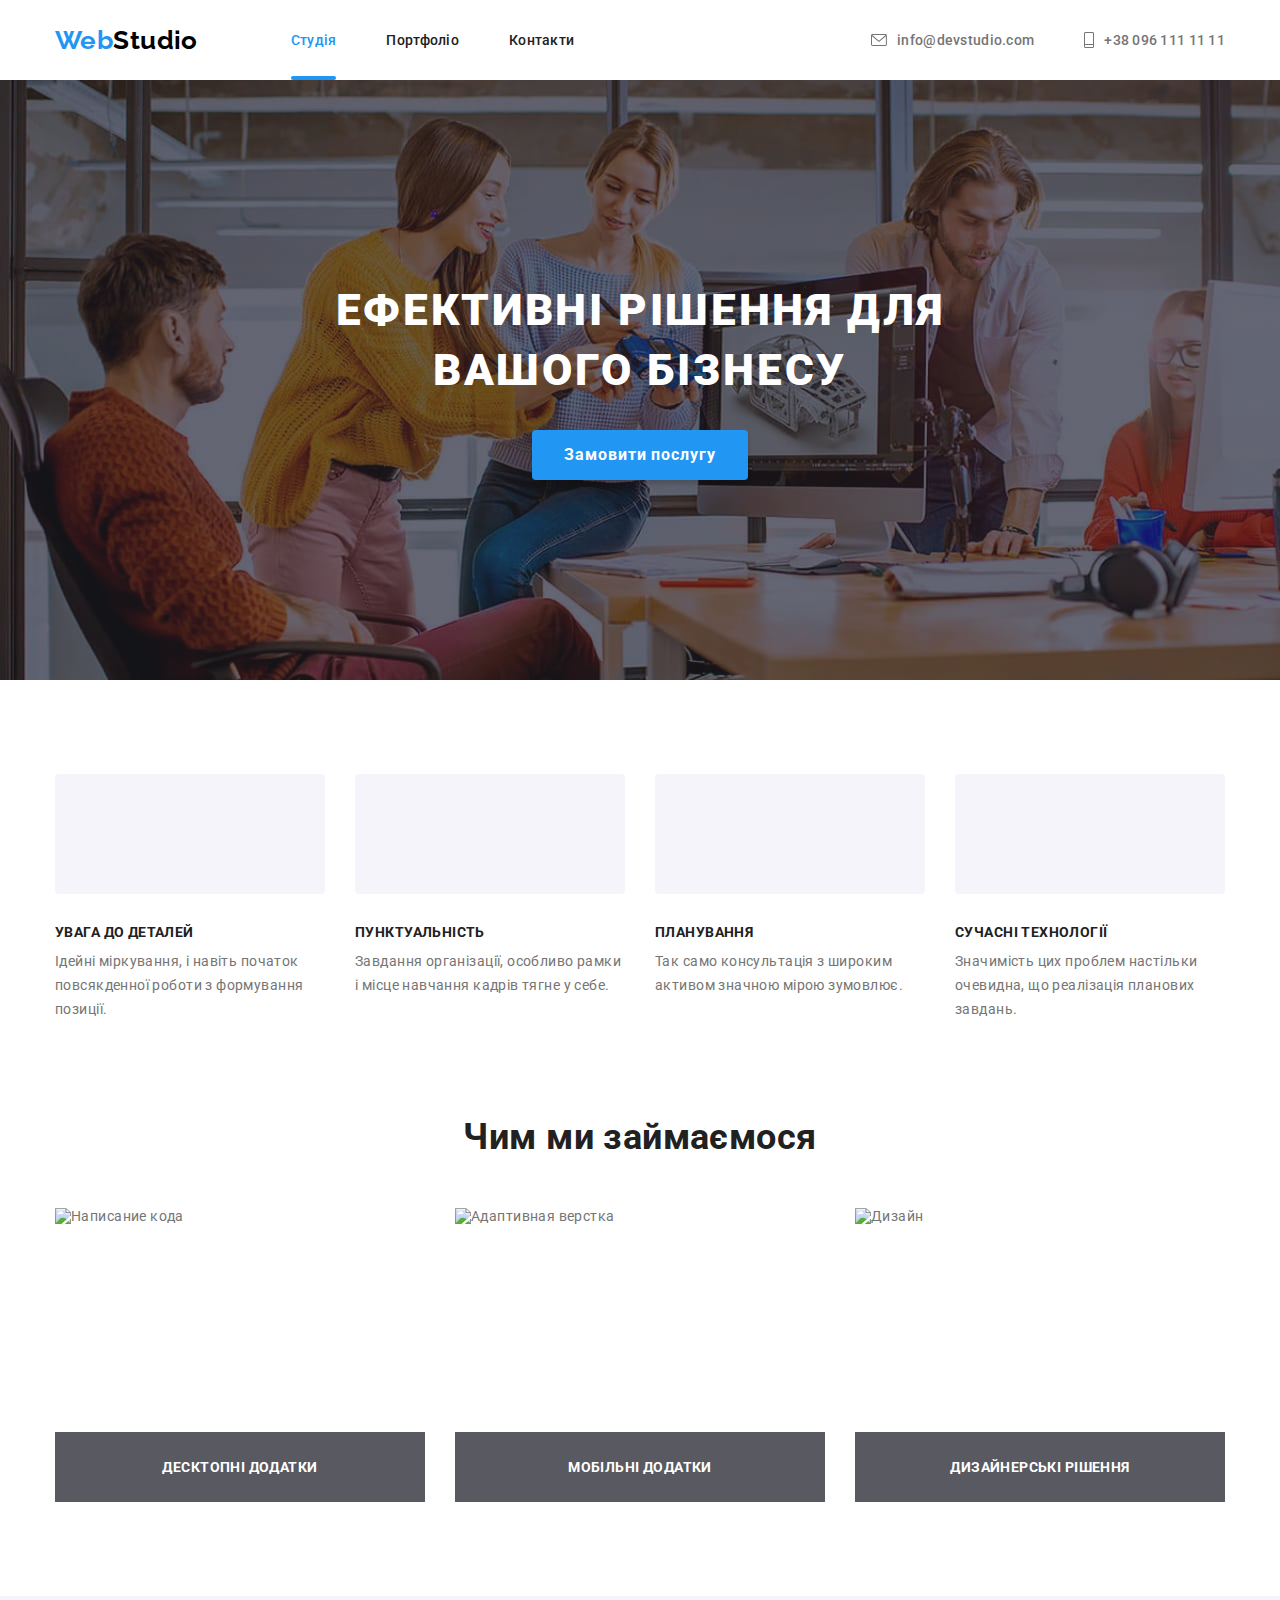
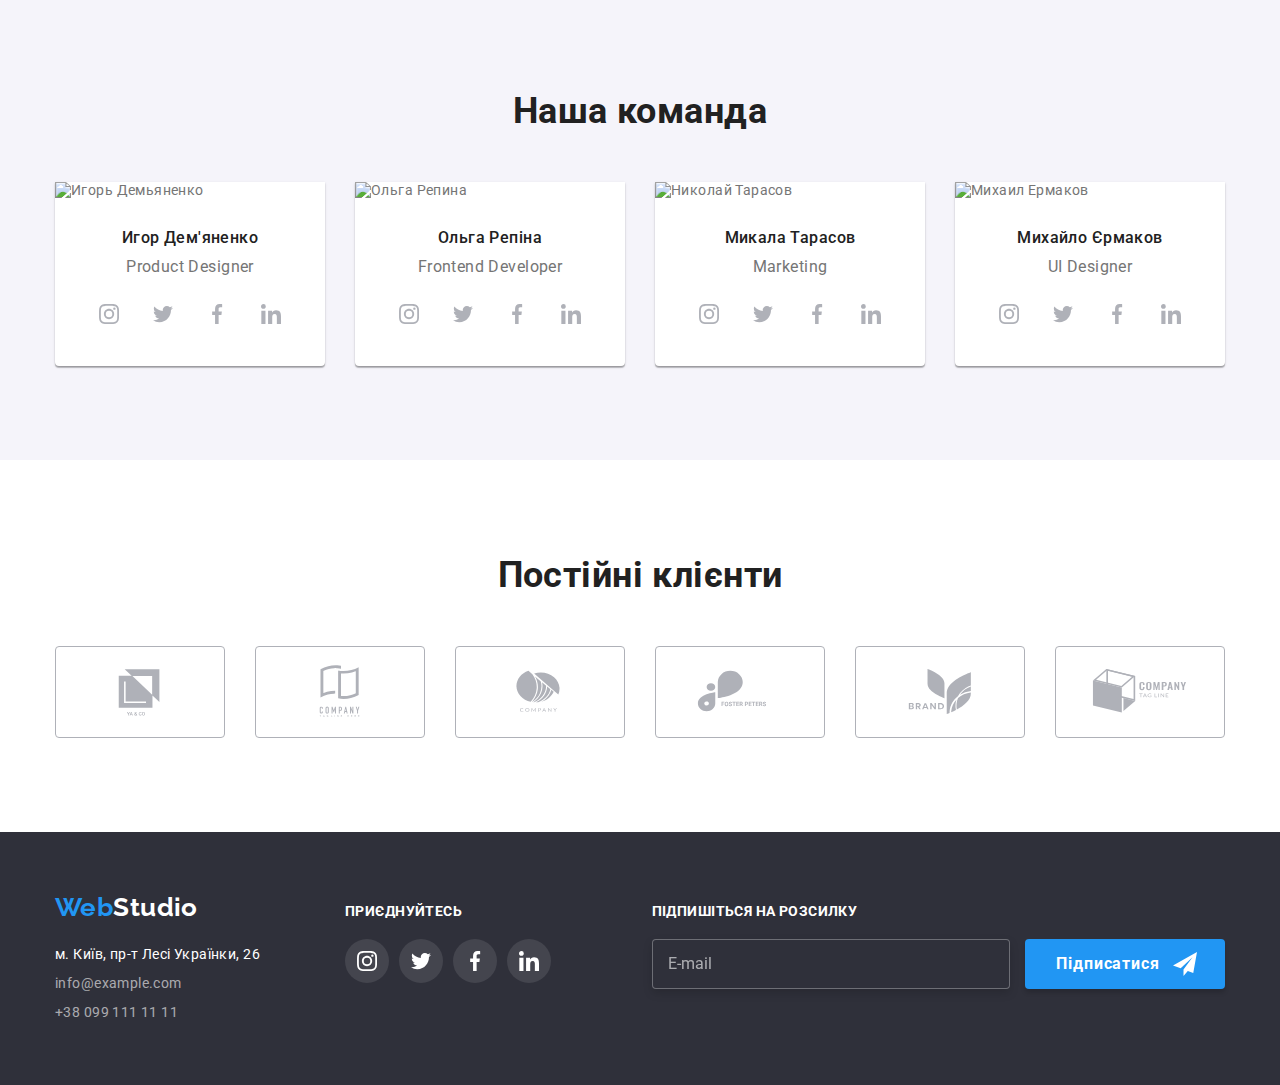
==== commit d041acae: "добавляет мобильную верстку" ====
--- a/index.html
+++ b/index.html
@@ -24,40 +24,46 @@
     <header class="header">
       <div class="container nav">
         <nav class="header-nav">
-          <a class="logo header_logo link" href="./index.html" lang="en">
-            <span class="logo_part">Web</span>Studio</a
+          <a class="logo header__logo link" href="./index.html" lang="en">
+            <span class="logo__part">Web</span>Studio</a
           >
-          <ul class="header-nav_list list">
-            <li class="header-nav_item">
-              <a class="header_nav-link link current" href="./index.html"
+          <ul class="header-nav__list list">
+            <li class="header-nav__item">
+              <a class="header__nav-link link current" href="./index.html"
                 >Студія</a
               >
             </li>
-            <li class="header-nav_item">
-              <a class="header_nav-link link" href="./portfolio.html"
+            <li class="header-nav__item">
+              <a class="header__nav-link link" href="./portfolio.html"
                 >Портфоліо</a
               >
             </li>
-            <li class="header-nav_item">
-              <a class="header_nav-link link" href="">Контакти</a>
+            <li class="header-nav__item">
+              <a class="header__nav-link link" href="">Контакти</a>
             </li>
           </ul>
         </nav>
 
-        <ul class="header-nav_contacts-list list">
-          <li class="header-nav_contacts-item">
+        <button class="mobile-menu-open" type="button">
+          <svg class="mobile-menu-open__icon" width="40" height="40">
+            <use href="./images/svg/sprite.svg#icon-menu-mobile"></use>
+          </svg>
+        </button>
+
+        <ul class="header-nav__contacts-list list">
+          <li class="header-nav__contacts-item">
             <a
-              class="header_contacts-link link"
+              class="header__contacts-link link"
               href="mailto:info@devstudio.com"
-              ><svg class="header_email-icon">
+              ><svg class="header__email-icon">
                 <use href="./images/svg/sprite.svg#icon-h-mail"></use>
               </svg>
               <div>info@devstudio.com</div>
             </a>
           </li>
-          <li class="header-nav_contacts-item">
-            <a class="header_contacts-link link" href="tel:+380961111111"
-              ><svg class="header_phone-icon">
+          <li class="header-nav__contacts-item">
+            <a class="header__contacts-link link" href="tel:+380961111111"
+              ><svg class="header__phone-icon">
                 <use href="./images/svg/sprite.svg#icon-h-tel"></use>
               </svg>
               <div>+38 096 111 11 11</div></a
@@ -72,7 +78,7 @@
 
       <section class="hero section overlay">
         <div class="container">
-          <h1 class="hero_title">Ефективні рішення для вашого бізнесу</h1>
+          <h1 class="hero__title">Ефективні рішення для вашого бізнесу</h1>
           <button class="button primary" data-modal-open type="button">
             Замовити послугу
           </button>
@@ -84,33 +90,33 @@
       <section class="features section">
         <div class="container">
           <h2 class="visually_hidden">Переваги</h2>
-          <ul class="features_list list">
-            <li class="features_item icon-antenna">
-              <h3 class="features_title">УВАГА ДО ДЕТАЛЕЙ</h3>
-              <p class="features_text">
+          <ul class="features__list list">
+            <li class="features__item icon-antenna">
+              <h3 class="features__title">УВАГА ДО ДЕТАЛЕЙ</h3>
+              <p class="features__text">
                 Ідейні міркування, і навіть початок повсякденної роботи з
                 формування позиції.
               </p>
             </li>
 
-            <li class="features_item icon-clock">
-              <h3 class="features_title">ПУНКТУАЛЬНІСТЬ</h3>
-              <p class="features_text">
+            <li class="features__item icon-clock">
+              <h3 class="features__title">ПУНКТУАЛЬНІСТЬ</h3>
+              <p class="features__text">
                 Завдання організації, особливо рамки і місце навчання кадрів
                 тягне у себе.
               </p>
             </li>
 
-            <li class="features_item icon-diagram">
-              <h3 class="features_title">ПЛАНУВАННЯ</h3>
-              <p class="features_text">
+            <li class="features__item icon-diagram">
+              <h3 class="features__title">ПЛАНУВАННЯ</h3>
+              <p class="features__text">
                 Так само консультація з широким активом значною мірою зумовлює.
               </p>
             </li>
 
-            <li class="features_item icon-astronaut">
-              <h3 class="features_title">СУЧАСНІ ТЕХНОЛОГІЇ</h3>
-              <p class="features_text">
+            <li class="features__item icon-astronaut">
+              <h3 class="features__title">СУЧАСНІ ТЕХНОЛОГІЇ</h3>
+              <p class="features__text">
                 Значимість цих проблем настільки очевидна, що реалізація
                 планових завдань.
               </p>
@@ -123,10 +129,10 @@
 
       <section class="services section">
         <div class="container">
-          <h2 class="services_title section-title">Чим ми займаємося</h2>
-          <ul class="services_list list">
+          <h2 class="services__title section-title">Чим ми займаємося</h2>
+          <ul class="services__list list">
             <li class="services-item">
-              <div class="services_tumb">
+              <div class="services__tumb">
                 <img
                   class="services-img"
                   src="./images/services/box1.jpg"
@@ -134,12 +140,12 @@
                   width="370"
                   height="294"
                 />
-                <h3 class="services_name">Десктопні додатки</h3>
+                <h3 class="services__name">Десктопні додатки</h3>
               </div>
             </li>
 
             <li class="services-item">
-              <div class="services_tumb">
+              <div class="services__tumb">
                 <img
                   class="services-img"
                   src="./images/services/box2.jpg"
@@ -147,12 +153,12 @@
                   width="370"
                   height="294"
                 />
-                <h3 class="services_name">Мобільні додатки</h3>
+                <h3 class="services__name">Мобільні додатки</h3>
               </div>
             </li>
 
             <li class="services-item">
-              <div class="services_tumb">
+              <div class="services__tumb">
                 <img
                   class="services-img"
                   src="./images/services/box3.jpg"
@@ -160,7 +166,7 @@
                   width="370"
                   height="294"
                 />
-                <h3 class="services_name">Дизайнерські рішення</h3>
+                <h3 class="services__name">Дизайнерські рішення</h3>
               </div>
             </li>
           </ul>
@@ -171,23 +177,51 @@
 
       <section class="team section">
         <div class="container">
-          <h2 class="team_title section-title">Наша команда</h2>
-
-          <ul class="team_list list">
-            <li class="team_item">
-              <img
-                class="team-img"
-                src="./images/employees/igor-demyanenko.jpg"
-                alt="Игорь Демьяненко"
-                width="270"
-                height="260"
-              />
-              <div class="team_card">
-                <h3 class="team_item-title">Игор Дем'яненко</h3>
-                <p class="team_item-text" lang="en">Product Designer</p>
-                <ul class="team_list-sn-icon list">
-                  <li class="item-sn-icon">
-                    <a class="team_link-sn-icon link" href="">
+          <h2 class="team__title section-title">Наша команда</h2>
+
+          <ul class="team__list list">
+            <li class="team__item">
+              <picture>
+                <source
+                  srcset="
+                    ./images/employees/igor-demyanenko.jpg   1x,
+                    ./images/employees/igor-demyanenko2x.jpg 2x
+                  "
+                  media="(min-width: 1200px)"
+                  width="270"
+                  hight="260"
+                />
+                <source
+                  srcset="
+                    ./images/employees/igor-demyanenko-tablet.jpg   1x,
+                    ./images/employees/igor-demyanenko-tablet2x.jpg 2x
+                  "
+                  media="(min-width: 768px)"
+                  width="354"
+                  hight="374"
+                />
+                <source
+                  srcset="
+                    ./images/employees/igor-demyanenko-mobil.jpg   1x,
+                    ./images/employees/igor-demyanenko-mobil2x.jpg 2x
+                  "
+                  media="(min-width: 320px)"
+                  max-width="450"
+                  max-hight="460"
+                />
+                <img
+                  class="team-img"
+                  src="./images/employees/igor-demyanenko.jpg"
+                  alt="Игорь Демьяненко"
+                />
+              </picture>
+
+              <div class="team__card">
+                <h3 class="team__item-title">Игор Дем'яненко</h3>
+                <p class="team__item-text" lang="en">Product Designer</p>
+                <ul class="team__list-sn-icon list">
+                  <li class="item-sn-icon">
+                    <a class="team__link-sn-icon link" href="">
                       <svg class="sn-icon" width="20" height="20">
                         <use
                           href="./images/svg/sprite.svg#icon-sn-instagram"
@@ -197,7 +231,7 @@
                   </li>
 
                   <li class="item-sn-icon">
-                    <a class="team_link-sn-icon link" href="">
+                    <a class="team__link-sn-icon link" href="">
                       <svg class="sn-icon" width="20" height="20">
                         <use
                           href="./images/svg/sprite.svg#icon-sn-twitter"
@@ -206,7 +240,7 @@
                     </a>
                   </li>
                   <li class="item-sn-icon">
-                    <a class="team_link-sn-icon link" href="">
+                    <a class="team__link-sn-icon link" href="">
                       <svg class="sn-icon" width="20" height="20">
                         <use
                           href="./images/svg/sprite.svg#icon-sn-facebook"
@@ -215,7 +249,7 @@
                     </a>
                   </li>
                   <li class="item-sn-icon">
-                    <a class="team_link-sn-icon link" href="">
+                    <a class="team__link-sn-icon link" href="">
                       <svg class="sn-icon" width="20" height="20">
                         <use
                           href="./images/svg/sprite.svg#icon-sn-linkedin"
@@ -227,20 +261,48 @@
               </div>
             </li>
 
-            <li class="team_item">
-              <img
-                class="team-img"
-                src="./images/employees/olga-repina.jpg"
-                alt="Ольга Репина"
-                width="270"
-                height="260"
-              />
-              <div class="team_card">
-                <h3 class="team_item-title">Ольга Репіна</h3>
-                <p class="team_item-text" lang="en">Frontend Developer</p>
-                <ul class="team_list-sn-icon list">
-                  <li class="item-sn-icon">
-                    <a class="team_link-sn-icon link" href="">
+            <li class="team__item">
+              <picture>
+                <source
+                  srcset="
+                    ./images/employees/olga-repina.jpg   1x,
+                    ./images/employees/olga-repina2x.jpg 2x
+                  "
+                  media="(min-width: 1200px)"
+                  width="270"
+                  hight="260"
+                />
+                <source
+                  srcset="
+                    ./images/employees/olga-repina-tablet.jpg   1x,
+                    ./images/employees/olga-repina-tablet2x.jpg 2x
+                  "
+                  media="(min-width: 768px)"
+                  width="354"
+                  hight="374"
+                />
+                <source
+                  srcset="
+                    ./images/employees/olga-repina-mobil.jpg   1x,
+                    ./images/employees/olga-repina-mobil2x.jpg 2x
+                  "
+                  media="(min-width: 320px)"
+                  max-width="450"
+                  max-hight="460"
+                />
+                <img
+                  class="team-img"
+                  src="./images/employees/olga-repina.jpg"
+                  alt="Ольга Репина"
+                />
+              </picture>
+
+              <div class="team__card">
+                <h3 class="team__item-title">Ольга Репіна</h3>
+                <p class="team__item-text" lang="en">Frontend Developer</p>
+                <ul class="team__list-sn-icon list">
+                  <li class="item-sn-icon">
+                    <a class="team__link-sn-icon link" href="">
                       <svg class="sn-icon" width="20" height="20">
                         <use
                           href="./images/svg/sprite.svg#icon-sn-instagram"
@@ -250,7 +312,7 @@
                   </li>
 
                   <li class="item-sn-icon">
-                    <a class="team_link-sn-icon link" href="">
+                    <a class="team__link-sn-icon link" href="">
                       <svg class="sn-icon" width="20" height="20">
                         <use
                           href="./images/svg/sprite.svg#icon-sn-twitter"
@@ -259,7 +321,7 @@
                     </a>
                   </li>
                   <li class="item-sn-icon">
-                    <a class="team_link-sn-icon link" href="">
+                    <a class="team__link-sn-icon link" href="">
                       <svg class="sn-icon" width="20" height="20">
                         <use
                           href="./images/svg/sprite.svg#icon-sn-facebook"
@@ -268,7 +330,7 @@
                     </a>
                   </li>
                   <li class="item-sn-icon">
-                    <a class="team_link-sn-icon link" href="">
+                    <a class="team__link-sn-icon link" href="">
                       <svg class="sn-icon" width="20" height="20">
                         <use
                           href="./images/svg/sprite.svg#icon-sn-linkedin"
@@ -280,20 +342,48 @@
               </div>
             </li>
 
-            <li class="team_item">
-              <img
-                class="team-img"
-                src="./images/employees/nikolay-tarasov.jpg"
-                alt="Николай Тарасов"
-                width="270"
-                height="260"
-              />
-              <div class="team_card">
-                <h3 class="team_item-title">Микала Тарасов</h3>
-                <p class="team_item-text" lang="en">Marketing</p>
-                <ul class="team_list-sn-icon list">
-                  <li class="item-sn-icon">
-                    <a class="team_link-sn-icon link" href="">
+            <li class="team__item">
+              <picture>
+                <source
+                  srcset="
+                    ./images/employees/nikolay-tarasov.jpg   1x,
+                    ./images/employees/nikolay-tarasov2x.jpg 2x
+                  "
+                  media="(min-width: 1200px)"
+                  width="270"
+                  hight="260"
+                />
+                <source
+                  srcset="
+                    ./images/employees/nikolay-tarasov-tablet.jpg   1x,
+                    ./images/employees/nikolay-tarasov-tablet2x.jpg 2x
+                  "
+                  media="(min-width: 768px)"
+                  width="354"
+                  hight="374"
+                />
+                <source
+                  srcset="
+                    ./images/employees/nikolay-tarasov-mobil.jpg   1x,
+                    ./images/employees/nikolay-tarasov-mobil2x.jpg 2x
+                  "
+                  media="(min-width: 320px)"
+                  max-width="450"
+                  max-hight="460"
+                />
+                <img
+                  class="team-img"
+                  src="./images/employees/nikolay-tarasov.jpg"
+                  alt="Николай Тарасов"
+                />
+              </picture>
+
+              <div class="team__card">
+                <h3 class="team__item-title">Микала Тарасов</h3>
+                <p class="team__item-text" lang="en">Marketing</p>
+                <ul class="team__list-sn-icon list">
+                  <li class="item-sn-icon">
+                    <a class="team__link-sn-icon link" href="">
                       <svg class="sn-icon" width="20" height="20">
                         <use
                           href="./images/svg/sprite.svg#icon-sn-instagram"
@@ -303,7 +393,7 @@
                   </li>
 
                   <li class="item-sn-icon">
-                    <a class="team_link-sn-icon link" href="">
+                    <a class="team__link-sn-icon link" href="">
                       <svg class="sn-icon" width="20" height="20">
                         <use
                           href="./images/svg/sprite.svg#icon-sn-twitter"
@@ -312,7 +402,7 @@
                     </a>
                   </li>
                   <li class="item-sn-icon">
-                    <a class="team_link-sn-icon link" href="">
+                    <a class="team__link-sn-icon link" href="">
                       <svg class="sn-icon" width="20" height="20">
                         <use
                           href="./images/svg/sprite.svg#icon-sn-facebook"
@@ -321,7 +411,7 @@
                     </a>
                   </li>
                   <li class="item-sn-icon">
-                    <a class="team_link-sn-icon link" href="">
+                    <a class="team__link-sn-icon link" href="">
                       <svg class="sn-icon" width="20" height="20">
                         <use
                           href="./images/svg/sprite.svg#icon-sn-linkedin"
@@ -333,20 +423,48 @@
               </div>
             </li>
 
-            <li class="team_item">
-              <img
-                class="team-img"
-                src="./images/employees/mihail-ermakov.jpg"
-                alt="Михаил Ермаков"
-                width="270"
-                height="260"
-              />
-              <div class="team_card">
-                <h3 class="team_item-title">Михайло Єрмаков</h3>
-                <p class="team_item-text" lang="en">UI Designer</p>
-                <ul class="team_list-sn-icon list">
-                  <li class="item-sn-icon">
-                    <a class="team_link-sn-icon link" href="">
+            <li class="team__item">
+              <picture>
+                <source
+                  srcset="
+                    ./images/employees/mihail-ermakov.jpg   1x,
+                    ./images/employees/mihail-ermakov2x.jpg 2x
+                  "
+                  media="(min-width: 1200px)"
+                  width="270"
+                  hight="260"
+                />
+                <source
+                  srcset="
+                    ./images/employees/mihail-ermakov-tablet.jpg   1x,
+                    ./images/employees/mihail-ermakov-tablet2x.jpg 2x
+                  "
+                  media="(min-width: 768px)"
+                  width="354"
+                  hight="374"
+                />
+                <source
+                  srcset="
+                    ./images/employees/mihail-ermakov-mobil.jpg   1x,
+                    ./images/employees/mihail-ermakov-mobil2x.jpg 2x
+                  "
+                  media="(min-width: 320px)"
+                  max-width="450"
+                  max-hight="460"
+                />
+                <img
+                  class="team-img"
+                  src="./images/employees/mihail-ermakov.jpg"
+                  alt="Михаил Ермаков"
+                />
+              </picture>
+
+              <div class="team__card">
+                <h3 class="team__item-title">Михайло Єрмаков</h3>
+                <p class="team__item-text" lang="en">UI Designer</p>
+                <ul class="team__list-sn-icon list">
+                  <li class="item-sn-icon">
+                    <a class="team__link-sn-icon link" href="">
                       <svg class="sn-icon" width="20" height="20">
                         <use
                           href="./images/svg/sprite.svg#icon-sn-instagram"
@@ -356,7 +474,7 @@
                   </li>
 
                   <li class="item-sn-icon">
-                    <a class="team_link-sn-icon link" href="">
+                    <a class="team__link-sn-icon link" href="">
                       <svg class="sn-icon" width="20" height="20">
                         <use
                           href="./images/svg/sprite.svg#icon-sn-twitter"
@@ -365,7 +483,7 @@
                     </a>
                   </li>
                   <li class="item-sn-icon">
-                    <a class="team_link-sn-icon link" href="">
+                    <a class="team__link-sn-icon link" href="">
                       <svg class="sn-icon" width="20" height="20">
                         <use
                           href="./images/svg/sprite.svg#icon-sn-facebook"
@@ -374,7 +492,7 @@
                     </a>
                   </li>
                   <li class="item-sn-icon">
-                    <a class="team_link-sn-icon link" href="">
+                    <a class="team__link-sn-icon link" href="">
                       <svg class="sn-icon" width="20" height="20">
                         <use
                           href="./images/svg/sprite.svg#icon-sn-linkedin"
@@ -393,40 +511,40 @@
 
       <section class="clients section">
         <div class="container">
-          <h2 class="clients_title section-title">Постійні клієнти</h2>
-          <ul class="clients_list list">
+          <h2 class="clients__title section-title">Постійні клієнти</h2>
+          <ul class="clients__list list">
             <li class="clients-item">
-              <a class="clients_link link" href=""
+              <a class="clients__link link" href=""
                 ><svg class="clients-icon" width="106" height="60">
                   <use href="./images/svg/sprite.svg#icon-Logo1"></use></svg
               ></a>
             </li>
             <li class="clients-item">
-              <a class="clients_link link" href=""
+              <a class="clients__link link" href=""
                 ><svg class="clients-icon" width="106" height="60">
                   <use href="./images/svg/sprite.svg#icon-Logo2"></use></svg
               ></a>
             </li>
             <li class="clients-item">
-              <a class="clients_link link" href="">
+              <a class="clients__link link" href="">
                 <svg class="clients-icon" width="106" height="60">
                   <use href="./images/svg/sprite.svg#icon-Logo3"></use></svg
               ></a>
             </li>
             <li class="clients-item">
-              <a class="clients_link link" href="">
+              <a class="clients__link link" href="">
                 <svg class="clients-icon" width="106" height="60">
                   <use href="./images/svg/sprite.svg#icon-Logo4"></use></svg
               ></a>
             </li>
             <li class="clients-item">
-              <a class="clients_link link" href="">
+              <a class="clients__link link" href="">
                 <svg class="clients-icon" width="106" height="60">
                   <use href="./images/svg/sprite.svg#icon-Logo5"></use></svg
               ></a>
             </li>
             <li class="clients-item">
-              <a class="clients_link link" href=""
+              <a class="clients__link link" href=""
                 ><svg class="clients-icon" width="106" height="60">
                   <use href="./images/svg/sprite.svg#icon-Logo6"></use></svg
               ></a>
@@ -440,78 +558,89 @@
 
     <footer class="footer">
       <div class="container">
-        <div class="footer_box">
-          <div class="logo-address">
-            <a class="logo footer_logo link" href="./index.html" lang="en"
-              ><span class="logo_part" lang="en">Web</span>Studio</a
-            >
-
-            <address class="address">
-              <ul class="footer-list list">
-                <li class="footer_item">
-                  <a
-                    class="footer_address-link link"
-                    href="https://goo.gl/maps/piqngm7oDQpEDh6u6"
-                    target="_blank"
-                    rel="noopener nofollow noreferrer"
-                    >м. Київ, пр-т Лесі Українки, 26</a
-                  >
+        <div class="footer__box">
+          <div class="footer__tablet-box">
+            <div class="logo-address">
+              <a class="logo footer__logo link" href="./index.html" lang="en"
+                ><span class="logo__part" lang="en">Web</span>Studio</a
+              >
+
+              <address class="address">
+                <ul class="footer-list list">
+                  <li class="footer__item">
+                    <a
+                      class="footer__address-link link"
+                      href="https://goo.gl/maps/piqngm7oDQpEDh6u6"
+                      target="_blank"
+                      rel="noopener nofollow noreferrer"
+                      >м. Київ, пр-т Лесі Українки, 26</a
+                    >
+                  </li>
+                  <li class="footer__item">
+                    <a
+                      class="footer__contacts-link info link"
+                      href="mailto:info@example.com"
+                      >info@example.com</a
+                    >
+                  </li>
+                  <li class="footer__item">
+                    <a
+                      class="footer__contacts-link link"
+                      href="tel:+380991111111"
+                      >+38 099 111 11 11</a
+                    >
+                  </li>
+                </ul>
+              </address>
+            </div>
+            <div class="footer__icon">
+              <p class="footer__text">приєднуйтесь</p>
+
+              <ul class="footer__icon-list list">
+                <li class="footer__icon-item">
+                  <a class="footer__link-sn-icon link" href="">
+                    <svg class="sn-icon" width="20" height="20">
+                      <use
+                        href="./images/svg/sprite.svg#icon-sn-instagram"
+                      ></use>
+                    </svg>
+                  </a>
                 </li>
-                <li class="footer_item">
-                  <a
-                    class="footer_contacts-link info link"
-                    href="mailto:info@example.com"
-                    >info@example.com</a
-                  >
+                <li class="footer__icon-item">
+                  <a class="footer__link-sn-icon link" href="">
+                    <svg class="sn-icon" width="20" height="20">
+                      <use href="./images/svg/sprite.svg#icon-sn-twitter"></use>
+                    </svg>
+                  </a>
                 </li>
-                <li class="footer_item">
-                  <a class="footer_contacts-link link" href="tel:+380991111111"
-                    >+38 099 111 11 11</a
-                  >
+                <li class="footer__icon-item">
+                  <a class="footer__link-sn-icon link" href="">
+                    <svg class="sn-icon" width="20" height="20">
+                      <use
+                        href="./images/svg/sprite.svg#icon-sn-facebook"
+                      ></use>
+                    </svg>
+                  </a>
+                </li>
+                <li class="footer__icon-item">
+                  <a class="footer__link-sn-icon link" href="">
+                    <svg class="sn-icon" width="20" height="20">
+                      <use
+                        href="./images/svg/sprite.svg#icon-sn-linkedin"
+                      ></use>
+                    </svg>
+                  </a>
                 </li>
               </ul>
-            </address>
+            </div>
           </div>
-          <div class="footer_icon">
-            <p class="footer_text">приєднуйтесь</p>
-
-            <ul class="footer_icon-list list">
-              <li class="footer_icon-item">
-                <a class="footer_link-sn-icon link" href="">
-                  <svg class="sn-icon" width="20" height="20">
-                    <use href="./images/svg/sprite.svg#icon-sn-instagram"></use>
-                  </svg>
-                </a>
-              </li>
-              <li class="footer_icon-item">
-                <a class="footer_link-sn-icon link" href="">
-                  <svg class="sn-icon" width="20" height="20">
-                    <use href="./images/svg/sprite.svg#icon-sn-twitter"></use>
-                  </svg>
-                </a>
-              </li>
-              <li class="footer_icon-item">
-                <a class="footer_link-sn-icon link" href="">
-                  <svg class="sn-icon" width="20" height="20">
-                    <use href="./images/svg/sprite.svg#icon-sn-facebook"></use>
-                  </svg>
-                </a>
-              </li>
-              <li class="footer_icon-item">
-                <a class="footer_link-sn-icon link" href="">
-                  <svg class="sn-icon" width="20" height="20">
-                    <use href="./images/svg/sprite.svg#icon-sn-linkedin"></use>
-                  </svg>
-                </a>
-              </li>
-            </ul>
-          </div>
-          <form class="footer_subscription" name="footer_subscription">
-            <p class="footer_text">Підпишіться на розсилку</p>
+
+          <form class="footer__subscription" name="footer__subscription">
+            <p class="footer__text">Підпишіться на розсилку</p>
 
             <label for="email">
               <input
-                class="footer_substription-email"
+                class="footer__substription-email"
                 type="email"
                 name="email"
                 placeholder="E-mail"
@@ -522,7 +651,7 @@
 
             <button class="button primary icon" type="submit">
               Підписатися
-              <svg class="button_icon-send" width="24" height="24">
+              <svg class="button__icon-send" width="24" height="24">
                 <use href="./images/svg/sprite.svg#icon-send"></use>
               </svg>
             </button>
@@ -537,22 +666,22 @@
       <div class="modal">
         <button
           type="button"
-          class="modal_close-button button"
+          class="modal__close-button button"
           data-modal-close
         >
-          <svg class="modal_x" width="18" height="18">
-            <use href="./images/svg/sprite.svg#icon-modal_x"></use>
+          <svg class="modal__btn-svg" width="18" height="18">
+            <use href="./images/svg/sprite.svg#icon-modal__btn-svg"></use>
           </svg>
         </button>
 
         <form class="backdrop-form" autocomplete="on">
-          <p class="backdrop-form_text">
+          <p class="backdrop-form__text">
             Залиште свої дані, ми вам передзвонимо
           </p>
 
-          <div class="backdrop-form_form-field">
+          <div class="backdrop-form__form-field">
             <label for="name">Ім'я</label>
-            <span class="backdrop-form_icon-box">
+            <span class="backdrop-form__icon-box">
               <input
                 type="text"
                 name="name"
@@ -562,7 +691,7 @@
                 pattern="[a-zA-Zа-яА-ЯіІїЇ]+"
                 minlength="2"
               />
-              <span class="backdrop-form_icon-holder">
+              <span class="backdrop-form__icon-holder">
                 <svg class="backdrop-form_icon" width="18" height="18">
                   <use href="./images/svg/sprite.svg#icon-person-black"></use>
                 </svg>
@@ -570,9 +699,9 @@
             </span>
           </div>
 
-          <div class="backdrop-form_form-field">
+          <div class="backdrop-form__form-field">
             <label for="tel">Телефон</label>
-            <span class="backdrop-form_icon-box">
+            <span class="backdrop-form__icon-box">
               <input
                 type="tel"
                 name="tel"
@@ -581,7 +710,7 @@
                 pattern="[0-9]{3}-[0-9]{3}-[0-9]{2}-[0-9]{2}"
                 title="xxx-xxx-xx-xx"
               />
-              <span class="backdrop-form_icon-holder">
+              <span class="backdrop-form__icon-holder">
                 <svg class="backdrop-form_icon" width="18" height="18">
                   <use href="./images/svg/sprite.svg#icon-phone-black"></use>
                 </svg>
@@ -589,40 +718,40 @@
             </span>
           </div>
 
-          <div class="backdrop-form_form-field">
+          <div class="backdrop-form__form-field">
             <label for="mail">Пошта</label>
-            <span class="backdrop-form_icon-box">
+            <span class="backdrop-form__icon-box">
               <input type="email" name="mail" id="mail" required />
-              <span class="backdrop-form_icon-holder">
+              <span class="backdrop-form__icon-holder">
                 <svg class="backdrop-form_icon" width="18" height="18">
                   <use href="./images/svg/sprite.svg#icon-email-black"></use>
                 </svg>
               </span>
             </span>
           </div>
-          <div class="backdrop-form_form-field comment_box">
+          <div class="backdrop-form__form-field comment_box">
             <label for="comment">Коментар</label>
             <textarea
-              class="backdrop-form_comment"
+              class="backdrop-form__comment"
               name="comment"
               id="comment"
               placeholder="Введіть текст"
             ></textarea>
           </div>
-          <div class="backdrop-form_form-field agreement">
+          <div class="backdrop-form__form-field backdrop-form__agreement">
             <input
-              class="form-check visually_hidden"
+              class="backdrop-form__form-check visually_hidden"
               type="checkbox"
-              name="agreement"
-              id="agreement"
+              name="backdrop-form__agreement"
+              id="backdrop-form__agreement"
             />
-            <label for="agreement"
+            <label for="backdrop-form__agreement"
               >Погоджуюся з розсилкою та приймаю
-              <a class="form-link" href="">Умови договору</a>
+              <a class="backdrop-form__form-link" href="">Умови договору</a>
             </label>
           </div>
 
-          <button class="button primary form_button" type="submit">
+          <button class="button primary button-form" type="submit">
             Відправити
           </button>
         </form>
--- a/CSS/main.css
+++ b/CSS/main.css
@@ -87,19 +87,38 @@
 }
 
 .section {
-  padding-top: 94px;
-  padding-bottom: 94px;
-}
-
+  padding-top: 60px;
+  padding-bottom: 60px;
+}
+
+@media screen and (min-width: 1200px) {
+  .section {
+    padding-top: 94px;
+    padding-bottom: 94px;
+  }
+}
 .container {
-  width: 1200px;
   padding-left: 15px;
   padding-right: 15px;
-  margin-left: auto;
-  margin-right: auto;
-  /* outline: 2px solid coral; */
-}
-
+}
+
+@media screen and (min-width: 480px) {
+  .container {
+    width: 480px;
+    margin-left: auto;
+    margin-right: auto;
+  }
+}
+@media screen and (min-width: 768px) {
+  .container {
+    width: 768px;
+  }
+}
+@media screen and (min-width: 1200px) {
+  .container {
+    width: 1200px;
+  }
+}
 .button {
   border: 0px;
   cursor: pointer;
@@ -108,7 +127,7 @@
   border-radius: 4px;
 }
 .button.primary {
-  padding: 10px 32px;
+  padding: 10px 24px;
   min-width: 200px;
   color: var(--primari-white-color);
   background-color: var(--accent-color);
@@ -145,60 +164,72 @@
 .button.icon {
   position: relative;
   padding: 10px 62px 10px 28px;
-  margin-left: 12px;
-}
-
-.button_icon-send {
+}
+
+@media screen and (min-width: 1200px) {
+  .button.primary {
+    padding: 10px 32px;
+  }
+  .button.icon {
+    padding: 10px 62px 10px 28px;
+    margin-left: 12px;
+  }
+}
+.button__icon-send {
   position: absolute;
   right: 28px;
   bottom: 13px;
 }
 
-.form_button {
+.button-form {
   padding: 10px 52px;
   width: 200px;
 }
 
-/* .button.icon::after {
-    position: absolute;
-    right: 28px;
-    bottom: 13px;
-    content: "";
-    display: block;
-    width: 24px;
-    height: 24px;
-
-    background-image: url(../images/bg/icon\ send.svg);
-} */
 .section-title {
   color: var(--title-text-color);
+  text-align: center;
   font-weight: 700;
-  font-size: 36px;
-  line-height: 1.1666666667;
-  text-align: center;
+  font-size: 28px;
+  line-height: 1.1785714286;
+}
+@media screen and (min-width: 1200px) {
+  .section-title {
+    font-weight: 700;
+    font-size: 36px;
+    line-height: 1.1666666667;
+  }
 }
 
 .logo {
   font-family: Raleway, sans-serif;
   font-weight: 700;
-  font-size: 26px;
-  line-height: 1.1923076923;
-}
-
-.logo_part {
+  font-size: 24px;
+  line-height: 1.1666666667;
+}
+
+.logo__part {
   color: var(--accent-color);
 }
 
-.header_logo {
+.header__logo {
   color: #000000;
 }
 
-.footer_logo {
+.footer__logo {
   display: block;
   margin-bottom: 20px;
   color: var(--primari-white-color);
 }
 
+@media screen and (min-width: 1200px) {
+  .logo {
+    font-family: Raleway, sans-serif;
+    font-weight: 700;
+    font-size: 26px;
+    line-height: 1.1923076923;
+  }
+}
 .backdrop {
   position: fixed;
   top: 0;
@@ -216,22 +247,30 @@
 }
 
 .modal {
+  width: 92%;
+}
+
+@media screen and (min-width: 480px) and (max-width: 1199px) {
+  .modal {
+    width: 450px;
+    height: 609px;
+  }
+}
+.modal {
   position: absolute;
   top: 50%;
   left: 50%;
   transform: translate(-50%, -50%);
-  min-height: 581px;
-  min-width: 528px;
   padding: 40px;
   background-color: var(--primari-white-color);
   box-shadow: 0px 1px 3px rgba(0, 0, 0, 0.12), 0px 1px 1px rgba(0, 0, 0, 0.14), 0px 2px 1px rgba(0, 0, 0, 0.2);
   border-radius: 4px;
 }
 
-.modal_close-button {
+.modal__close-button {
   position: absolute;
-  top: 10px;
-  right: 10px;
+  top: 8px;
+  right: 8px;
   display: flex;
   align-items: center;
   justify-content: center;
@@ -244,23 +283,41 @@
   transition: border-color 250ms var(--time-function);
 }
 
-.modal_x {
+.modal__btn-svg {
   position: absolute;
   transition: fill 250ms var(--time-function);
 }
-.modal_close-button:hover .modal_x, .modal_close-button:focus .modal_x {
+.modal__close-button:hover .modal__btn-svg, .modal__close-button:focus .modal__btn-svg {
   fill: var(--accent-color);
 }
 
-/* .modal_close-button:hover, 
-.modal_close-button:focus {
-    border-color: var(--accent-color);
-} */
-.backdrop-form_text {
+@media screen and (min-width: 1200px) {
+  .modal {
+    height: 581px;
+    width: 528px;
+  }
+  .modal__close-button {
+    top: 10px;
+    right: 10px;
+  }
+}
+.modal__close-button:hover,
+.modal__close-button:focus {
+  border-color: var(--accent-color);
+}
+
+@media screen and (max-width: 479px) {
+  .backdrop-form__form-field.backdrop-form__agreement {
+    max-width: 220px;
+    margin-left: auto;
+    margin-right: auto;
+  }
+}
+.backdrop-form__text {
   margin-bottom: 12px;
   font-weight: 700;
   font-size: 20px;
-  line-height: 1.15;
+  line-height: 1.5;
   text-align: center;
   color: var(--title-text-color);
 }
@@ -274,10 +331,10 @@
   letter-spacing: 0.01em;
   color: var(--primary-text-color);
 }
-.backdrop-form label[for=agreement] {
+.backdrop-form label[for=backdrop-form__agreement] {
   font-weight: 400;
-  font-size: 14px;
-  line-height: 1.7142857143;
+  font-size: 12px;
+  line-height: 1.1666666667;
   color: var(--primary-text-color);
 }
 .backdrop-form input[type=checkbox] {
@@ -301,22 +358,23 @@
   margin-right: auto;
 }
 
-.backdrop-form input:focus + .backdrop-form_icon-holder {
+.backdrop-form input:focus + .backdrop-form__icon-holder {
   fill: var(--accent-color);
 }
 
-.backdrop-form_form-field {
+.backdrop-form__form-field {
   display: block;
   margin-bottom: 10px;
 }
 
-.comment_box {
+.backdrop-form__comment-box {
   margin-bottom: 20px;
 }
 
-.backdrop-form_comment {
+.backdrop-form__comment {
   resize: none;
   display: block;
+  margin-bottom: 20px;
   width: 100%;
   height: 120px;
   padding: 12px 16px;
@@ -324,24 +382,24 @@
   border-radius: 4px;
   transition: border 250ms var(--time-function);
 }
-.backdrop-form_comment::placeholder {
+.backdrop-form__comment::placeholder {
   font-weight: 400;
   font-size: 12px;
   line-height: 1.1666666667;
   letter-spacing: 0.01em;
   color: rgba(117, 117, 117, 0.5);
 }
-.backdrop-form_comment:focus {
+.backdrop-form__comment:focus {
   outline: none;
   border: 1px solid var(--accent-color);
 }
 
-.backdrop-form_icon-box {
+.backdrop-form__icon-box {
   position: relative;
   margin-bottom: 10px;
 }
 
-.backdrop-form_icon-holder {
+.backdrop-form__icon-holder {
   position: absolute;
   display: block;
   left: 12px;
@@ -350,39 +408,36 @@
   transition: fill 250ms var(--time-function);
 }
 
-.form-link {
+.backdrop-form__form-link {
   color: var(--accent-color);
   display: inline-block;
   transition: border 250ms var(--time-function);
   transition: border-radius 250ms var(--time-function);
 }
-.form-link:focus {
+.backdrop-form__form-link:focus {
   outline: none;
   border: 1px solid var(--accent-color);
   border-radius: 4px;
 }
 
-.agreement label {
+.backdrop-form__agreement label {
   margin: 0;
 }
 
-.backdrop-form_form-field.agreement {
+.backdrop-form__form-field.backdrop-form__agreement {
   position: relative;
-  display: flex;
-  flex-direction: row;
-  justify-content: center;
-  gap: 8px;
   margin-bottom: 30px;
-}
-.backdrop-form_form-field.agreement input {
+  text-align: center;
+}
+.backdrop-form__form-field.backdrop-form__agreement input {
   height: 15px;
   width: 16px;
 }
-.backdrop-form_form-field.agreement label::before {
+.backdrop-form__form-field.backdrop-form__agreement label::before {
   position: absolute;
   content: "";
   display: inline-block;
-  left: 16px;
+  left: 0;
   top: 50%;
   transform: translateY(-50%);
   cursor: pointer;
@@ -392,143 +447,239 @@
   transition: background-image 250ms var(--time-function), outline 250ms var(--time-function);
 }
 
-.form-check:checked + label::before {
+.backdrop-form__form-check:checked + label::before {
   background-image: url(../images/bg/icon-check.svg);
 }
 
-.form-check:focus + label::before {
+.backdrop-form__form-check:focus + label::before {
   outline: 1px solid var(--accent-color);
 }
 
-.header_portfolio_border {
-  border-bottom: 1px solid var(--border-header);
-}
-
-.header_nav-link {
-  display: block;
-  padding-top: 32px;
-  padding-bottom: 32px;
-  color: var(--title-text-color);
-  font-weight: 500;
-  font-size: 14px;
-  line-height: 1.1428571429;
-  letter-spacing: 0.02em;
-  transition: color 250ms var(--time-function);
-}
-.header_nav-link:hover, .header_nav-link:focus {
-  color: var(--accent-color);
-}
-.header_nav-link.current {
-  color: var(--accent-color);
-  padding-bottom: 0;
-}
-.header_nav-link.current::after {
-  display: block;
-  width: 100%;
-  height: 4px;
-  border-radius: 2px;
-  content: "";
-  margin-top: 28px;
-  background-color: var(--accent-color);
-}
-
-.header_contacts-link {
+@media screen and (min-width: 1200px) {
+  .backdrop-form__text {
+    font-weight: 700;
+    font-size: 20px;
+    line-height: 1.15;
+  }
+  .backdrop-form label[for=backdrop-form__agreement] {
+    font-weight: 400;
+    font-size: 14px;
+    line-height: 1.7142857143;
+  }
+  .backdrop-form__form-field.backdrop-form__agreement label::before {
+    left: 16px;
+  }
+}
+@media screen and (max-width: 767px) {
+  .header-nav__list {
+    display: none;
+  }
+  .header-nav__contacts-list {
+    display: none;
+  }
+}
+.header {
+  padding-top: 10px;
+  padding-bottom: 10px;
+}
+
+.nav {
   display: flex;
   align-items: center;
-  margin-top: 32px;
-  margin-bottom: 32px;
-  color: var(--primary-text-color);
-  font-weight: 500;
-  font-size: 14px;
-  line-height: 1.1428571429;
-  letter-spacing: 0.02em;
-  transition: color 250ms var(--time-function);
-}
-.header_contacts-link:hover, .header_contacts-link:focus {
-  color: var(--accent-color);
-}
-
-.header_email-icon {
-  width: 16px;
-  height: 12px;
-  margin-right: 10px;
-  fill: currentColor;
-}
-
-.header_phone-icon {
-  width: 10px;
-  height: 16px;
-  margin-right: 10px;
-  fill: currentColor;
-}
-
-/* ==========display flex========== */
-.nav {
-  display: flex;
-  /* justify-content: space-between; */
-}
-
-.header-nav {
-  display: flex;
-  align-items: center;
-}
-
-.header-nav_list {
-  display: flex;
-  margin-left: 93px;
-}
-
-/* .header-nav_list .header-nav_item:not(:last-child) {
-    margin-right: 50px;
-} */
-.header-nav_item + .header-nav_item {
-  margin-left: 50px;
-}
-
-.header-nav_contacts-list {
-  display: flex;
-  margin-left: auto;
-}
-
-.header-nav_contacts-item + .header-nav_contacts-item {
-  margin-left: 50px;
-}
-
+  justify-content: space-between;
+}
+
+.mobile-menu-open {
+  background-color: transparent;
+  border: none;
+  padding: 0;
+  height: 40px;
+}
+
+.header__portfolio_border {
+  border-bottom: 1px solid var(--border-header);
+}
+
+@media screen and (min-width: 768px) {
+  .mobile-menu-open {
+    display: none;
+  }
+  .header {
+    padding-top: 0px;
+    padding-bottom: 0px;
+  }
+  .header__nav-link {
+    display: block;
+    padding-top: 32px;
+    padding-bottom: 32px;
+    color: var(--title-text-color);
+    font-weight: 500;
+    font-size: 14px;
+    line-height: 1.1428571429;
+    letter-spacing: 0.02em;
+    transition: color 250ms var(--time-function);
+  }
+  .header__nav-link:hover, .header__nav-link:focus {
+    color: var(--accent-color);
+  }
+  .header__nav-link.current {
+    color: var(--accent-color);
+    padding-bottom: 0;
+  }
+  .header__nav-link.current::after {
+    display: block;
+    width: 100%;
+    height: 4px;
+    border-radius: 2px;
+    content: "";
+    margin-top: 28px;
+    background-color: var(--accent-color);
+  }
+  .header__contacts-link {
+    display: flex;
+    align-items: center;
+    margin-top: 10px;
+    margin-bottom: 10px;
+    color: var(--primary-text-color);
+    font-weight: 500;
+    font-size: 12px;
+    line-height: 1.1666666667;
+    letter-spacing: 0.02em;
+    transition: color 250ms var(--time-function);
+  }
+  .header__contacts-link:hover, .header__contacts-link:focus {
+    color: var(--accent-color);
+  }
+  .header__email-icon {
+    width: 14px;
+    height: 10px;
+    margin-right: 8px;
+    fill: currentColor;
+  }
+  .header__phone-icon {
+    width: 10px;
+    height: 14px;
+    margin-right: 8px;
+    fill: currentColor;
+  }
+  .header-nav {
+    display: flex;
+    align-items: center;
+  }
+  .header-nav__list {
+    display: flex;
+    margin-left: 88px;
+  }
+  .header-nav__item + .header-nav__item {
+    margin-left: 50px;
+  }
+}
+@media screen and (min-width: 1200px) {
+  .header__contacts-link {
+    font-weight: 500;
+    font-size: 14px;
+    line-height: 1.1428571429;
+  }
+  .header__email-icon {
+    width: 16px;
+    height: 12px;
+    margin-right: 10px;
+  }
+  .header__phone-icon {
+    width: 10px;
+    height: 16px;
+    margin-right: 10px;
+  }
+  .header-nav__list {
+    margin-left: 93px;
+  }
+  .header-nav__contacts-list {
+    display: flex;
+    margin-left: auto;
+  }
+  .header-nav__contacts-item + .header-nav__contacts-item {
+    margin-left: 50px;
+  }
+}
 .hero {
-  height: 600px;
-  padding-top: 200px;
+  height: 400px;
+  padding-top: 118px;
+  padding-bottom: 118px;
   text-align: center;
-  background-color: #C4C4C4;
-}
-
-.overlay {
-  height: 600px;
-  max-width: 1600px;
-  margin-left: auto;
-  margin-right: auto;
-  background-image: linear-gradient(to right, rgba(47, 48, 58, 0.4), rgba(47, 48, 58, 0.4)), url(../images/bg/bg-img.jpg);
-  background-size: cover;
-}
-
-.hero_title {
-  width: 696px;
+  background-color: #c4c4c4;
+}
+
+@media screen and (max-width: 480px) {
+  .hero__title {
+    max-width: 360px;
+  }
+}
+@media screen and (min-width: 768px) {
+  .hero__title {
+    width: 360px;
+  }
+}
+.hero__title {
   margin-left: auto;
   margin-right: auto;
   margin-bottom: 30px;
   color: var(--primari-white-color);
   font-weight: 900;
-  font-size: 44px;
-  line-height: 1.3636363636;
+  font-size: 26px;
+  line-height: 1.6153846154;
   letter-spacing: 0.06em;
   text-transform: uppercase;
 }
 
-.features_list {
-  display: flex;
-  flex-wrap: wrap;
-}
-
-.features_title {
+.overlay {
+  height: 400px;
+  max-width: 480px;
+  margin-left: auto;
+  margin-right: auto;
+  background-image: linear-gradient(to right, rgba(47, 48, 58, 0.4), rgba(47, 48, 58, 0.4)), url(../images/bg/bg-img-tel.jpg);
+  background-size: cover;
+}
+
+@media screen and (min-device-pixel-ratio: 2) and (max-width: 767px), screen and (min-resolution: 192dpi) and (max-width: 767px), screen and (min-resolution: 2dppx) and (max-width: 767px) {
+  .overlay {
+    background-image: linear-gradient(to right, rgba(47, 48, 58, 0.4), rgba(47, 48, 58, 0.4)), url(../images/bg/bg-img-tel-2x.jpg);
+  }
+}
+@media screen and (min-width: 768px) {
+  .overlay {
+    height: 400px;
+    max-width: 768px;
+    background-image: linear-gradient(to right, rgba(47, 48, 58, 0.4), rgba(47, 48, 58, 0.4)), url(../images/bg/bg-img-tablet.jpg);
+  }
+}
+@media screen and (min-width: 768px) and (min-device-pixel-ratio: 2) and (min-width: 768px), screen and (min-width: 768px) and (min-resolution: 192dpi) and (min-width: 768px), screen and (min-width: 768px) and (min-resolution: 2dppx) and (min-width: 768px) {
+  .overlay {
+    background-image: linear-gradient(to right, rgba(47, 48, 58, 0.4), rgba(47, 48, 58, 0.4)), url(../images/bg/bg-img-tablet-2x.jpg);
+  }
+}
+@media screen and (min-width: 1200px) {
+  .hero {
+    height: 600px;
+    padding-top: 200px;
+  }
+  .hero__title {
+    width: 696px;
+    font-weight: 900;
+    font-size: 44px;
+    line-height: 1.3636363636;
+  }
+  .overlay {
+    height: 600px;
+    max-width: 1600px;
+    background-image: linear-gradient(to right, rgba(47, 48, 58, 0.4), rgba(47, 48, 58, 0.4)), url(../images/bg/bg-img-full-screen.jpg);
+  }
+}
+@media screen and (min-width: 1200px) and (min-device-pixel-ratio: 2) and (min-width: 1200px), screen and (min-width: 1200px) and (min-resolution: 192dpi) and (min-width: 1200px), screen and (min-width: 1200px) and (min-resolution: 2dppx) and (min-width: 1200px) {
+  .overlay {
+    background-image: linear-gradient(to right, rgba(47, 48, 58, 0.4), rgba(47, 48, 58, 0.4)), url(../images/bg/bg-img-full-screen-2x.jpg);
+  }
+}
+.features__title {
   margin-bottom: 10px;
   color: var(--title-text-color);
   font-weight: 700;
@@ -537,18 +688,20 @@
   text-transform: uppercase;
 }
 
-.features_text {
+.features__text {
   line-height: 1.71;
 }
 
-.features_item {
-  width: 270px;
-  /* ==========Icon-background========== */
-}
-.features_item + .features_item {
-  margin-left: 30px;
-}
-.features_item::before {
+@media screen and (min-width: 480px) {
+  .features__item {
+    width: 450px;
+    margin-bottom: 30px;
+  }
+  .features__list :last-child {
+    margin-bottom: 0;
+  }
+}
+.features__item::before {
   content: "";
   display: block;
   height: 120px;
@@ -556,49 +709,70 @@
   border-radius: 4px;
   margin-bottom: 30px;
 }
-.features_item.icon-antenna::before {
+.features__item.icon-antenna::before {
   background-image: url(../images/bg/antenna.svg);
   background-repeat: no-repeat;
   background-position: center;
   background-size: 70px 70px;
 }
-.features_item.icon-clock::before {
+.features__item.icon-clock::before {
   background-image: url(../images/bg/clock.svg);
   background-repeat: no-repeat;
   background-position: center;
   background-size: 70px 70px;
 }
-.features_item.icon-diagram::before {
+.features__item.icon-diagram::before {
   background-image: url(../images/bg/diagram.svg);
   background-repeat: no-repeat;
   background-position: center;
   background-size: 70px 70px;
 }
-.features_item.icon-astronaut::before {
+.features__item.icon-astronaut::before {
   background-image: url(../images/bg/astronaut.svg);
   background-repeat: no-repeat;
   background-position: center;
   background-size: 70px 70px;
 }
 
+@media screen and (min-width: 768px) {
+  .features__item {
+    width: 354px;
+    margin-bottom: 0;
+  }
+  .features__list {
+    display: flex;
+    flex-wrap: wrap;
+    gap: 30px;
+  }
+}
+@media screen and (min-width: 1200px) {
+  .features__item {
+    width: 270px;
+  }
+}
+@media screen and (max-width: 1199px) {
+  .services {
+    display: none;
+  }
+}
 .services {
   padding-top: 0;
 }
 
-.services_title {
+.services__title {
   margin-bottom: 50px;
 }
 
-.services_list {
+.services__list {
   display: flex;
   flex-wrap: wrap;
   justify-content: space-between;
 }
 
-.services_tumb {
+.services__tumb {
   position: relative;
 }
-.services_tumb::before {
+.services__tumb::before {
   display: inline-block;
   content: "";
   position: absolute;
@@ -608,7 +782,7 @@
   background-color: rgba(47, 48, 58, 0.8);
 }
 
-.services_name {
+.services__name {
   position: absolute;
   left: 50%;
   bottom: 27px;
@@ -626,32 +800,29 @@
   background-color: var(--button-color);
 }
 
-.team_title {
-  margin-bottom: 50px;
-}
-
-.team_list {
+.team__title {
+  margin-bottom: 30px;
+}
+
+.team__list {
   display: flex;
   flex-wrap: wrap;
-  justify-content: space-between;
-}
-
-/* .team_item + .team_item {
-    margin-left: 30px;
-} */
-.team_item {
+  gap: 30px;
+}
+
+.team__item {
   background-color: var(--primari-white-color);
   border-radius: 0px 0px 4px 4px;
   box-shadow: var(--team-box-shadow);
 }
 
-.team_card {
-  padding: 30px 32px;
-  max-width: 270px;
+.team__card {
   text-align: center;
-}
-
-.team_item-title {
+  padding-top: 30px;
+  padding-bottom: 24px;
+}
+
+.team__item-title {
   margin-bottom: 10px;
   color: var(--title-text-color);
   font-weight: 500;
@@ -659,19 +830,22 @@
   line-height: 1.1875;
 }
 
-.team_item-text {
+.team__item-text {
   margin-bottom: 16px;
   font-weight: 400;
   font-size: 16px;
   line-height: 1.1875;
 }
 
-.team_list-sn-icon {
+.team__list-sn-icon {
   display: flex;
   justify-content: space-between;
-}
-
-.team_link-sn-icon {
+  width: 206px;
+  margin-left: auto;
+  margin-right: auto;
+}
+
+.team__link-sn-icon {
   display: flex;
   align-items: center;
   justify-content: center;
@@ -682,71 +856,104 @@
   border-radius: 50%;
   transition: background-color 250ms cubic-bezier(0.4, 0, 0.2, 1), fill 250ms var(--time-function);
 }
-.team_link-sn-icon:hover, .team_link-sn-icon:focus {
+.team__link-sn-icon:hover, .team__link-sn-icon:focus {
   background-color: var(--accent-color);
   fill: var(--primari-white-color);
 }
 
-.clients_title {
+@media screen and (min-width: 1200px) {
+  .team__title {
+    margin-bottom: 50px;
+  }
+  .team__card {
+    padding-bottom: 30px;
+  }
+}
+.clients__title {
   margin-bottom: 50px;
 }
 
-.clients_list {
+.clients__list {
   display: flex;
+  flex-wrap: wrap;
+  gap: 30px;
   justify-content: space-between;
 }
 
-.clients_link {
+.clients__link {
   display: flex;
   align-items: center;
   justify-content: center;
-  width: 170px;
+  width: 210px;
   height: 92px;
   border: 1px solid var(--icon-color);
   border-radius: 4px;
   fill: var(--icon-color);
   transition: border 250ms cubic-bezier(0.4, 0, 0.2, 1), fill 250ms var(--time-function);
 }
-.clients_link:hover, .clients_link:focus {
+.clients__link:hover, .clients__link:focus {
   border: 1px solid var(--accent-color);
   fill: var(--accent-color);
 }
 
-.portfolio_list {
+@media screen and (min-width: 768px) {
+  .clients__link {
+    width: 226px;
+  }
+}
+@media screen and (min-width: 1200px) {
+  .clients__link {
+    width: 170px;
+  }
+}
+.portfolio__list {
   display: flex;
-  margin-bottom: 50px;
-  justify-content: center;
-}
-
-.portfolio_item + .portfolio_item {
-  margin-left: 8px;
-}
-
-.description_item {
-  margin-right: 30px;
-  margin-bottom: 30px;
+  column-gap: 8px;
+}
+
+@media screen and (max-width: 767px) {
+  .portfolio__list {
+    max-width: 326px;
+    flex-wrap: wrap;
+    justify-content: start;
+    margin-bottom: 0px;
+  }
+  .portfolio__list {
+    row-gap: 15px;
+    padding-bottom: 40px;
+  }
+}
+@media screen and (min-width: 768px) {
+  .portfolio__list {
+    margin-bottom: 50px;
+    justify-content: center;
+  }
+}
+@media screen and (min-width: 768px) and (max-width: 1199px) {
+  .description__border {
+    width: 354px;
+  }
+  .description__border_size-first-element {
+    height: 148px;
+  }
+}
+.description__list {
+  display: flex;
+  flex-wrap: wrap;
+  row-gap: 30px;
+  column-gap: 30px;
+}
+
+.description__item {
   background: var(--primari-white-color);
 }
 
-.description_border {
+.description__border {
   padding: 20px 24px;
   border: 1px solid var(--border-color);
 }
 
-.description_list {
-  display: flex;
-  flex-wrap: wrap;
-}
-
-.description_item:nth-child(3n) {
-  margin-right: 0;
-}
-
-.description_item:nth-last-child(-n+3) {
-  margin-bottom: 0;
-}
-
-.description_title {
+.description__title {
   margin-bottom: 4px;
   color: var(--title-text-color);
   font-weight: 700;
@@ -755,28 +962,26 @@
   letter-spacing: 0.06em;
 }
 
-.description_text {
+.description__text {
   font-weight: 400;
   font-size: 16px;
   line-height: 1.875;
 }
 
-.description_link {
+.description__link {
   display: block;
   transition: box-shadow 250ms var(--time-function);
 }
-
-.description_link:hover,
-.description_link:focus {
+.description__link:hover, .description__link:focus {
   box-shadow: 0px 1px 1px rgba(0, 0, 0, 0.12), 0px 4px 4px rgba(0, 0, 0, 0.06), 1px 4px 6px rgba(0, 0, 0, 0.16);
 }
 
-.description_tumb {
+.description__tumb {
   position: relative;
   overflow: hidden;
 }
 
-.description_tumb-text {
+.description__tumb-text {
   position: absolute;
   width: 100%;
   height: 100%;
@@ -789,44 +994,45 @@
   background-color: rgba(33, 150, 243, 0.9);
   transition: transform 250ms var(--time-function);
 }
-
-.description_link:hover .description_tumb-text,
-.description_link:focus .description_tumb-text {
+.description__link:hover .description__tumb-text, .description__link:focus .description__tumb-text {
   transform: translateY(-100%);
 }
 
 .footer {
-  height: 252px;
   padding-top: 60px;
   padding-bottom: 60px;
   background-color: var(--background-color-secondary);
 }
 
-.footer_item {
+.footer__box {
+  text-align: center;
+}
+
+.footer__item {
   line-height: 1.71;
-  margin-bottom: 9px;
-}
-.footer_item:last-child {
-  margin-bottom: 0;
-}
-
-.footer_address-link {
+  margin-bottom: 4px;
+}
+.footer__item:last-child {
+  margin-bottom: 60px;
+}
+
+.footer__address-link {
   display: block;
   color: var(--primari-white-color);
   font-style: normal;
 }
 
-.footer_contacts-link {
+.footer__contacts-link {
   display: block;
   color: var(--link-contacts-color);
   font-style: normal;
   transition: color 250ms var(--time-function);
 }
-.footer_contacts-link:hover, .footer_contacts-link:focus {
+.footer__contacts-link:hover, .footer__contacts-link:focus {
   color: var(--accent-color);
 }
 
-.footer_text {
+.footer__text {
   color: var(--primari-white-color);
   font-weight: 700;
   font-size: 14px;
@@ -835,26 +1041,17 @@
   margin-bottom: 20px;
 }
 
-.footer_box {
+.footer__icon-list {
   display: flex;
-  align-items: baseline;
-}
-.footer_box .footer_icon {
-  margin-left: 85px;
-}
-.footer_box .footer_subscription {
-  margin-left: auto;
-}
-
-.footer_icon-list {
-  display: flex;
-}
-
-.footer_icon-item + .footer_icon-item {
+  justify-content: center;
+  margin-bottom: 60px;
+}
+
+.footer__icon-item + .footer__icon-item {
   margin-left: 10px;
 }
 
-.footer_link-sn-icon {
+.footer__link-sn-icon {
   display: flex;
   align-items: center;
   justify-content: center;
@@ -865,26 +1062,81 @@
   fill: var(--primari-white-color);
   transition: background-color 250ms var(--time-function);
 }
-.footer_link-sn-icon:hover, .footer_link-sn-icon:focus {
+.footer__link-sn-icon:hover, .footer__link-sn-icon:focus {
   background-color: var(--accent-color);
 }
 
-.footer_substription-email {
-  width: 358px;
+.footer__substription-email {
+  width: 100%;
   height: 50px;
   background-color: var(--background-color-secondary);
   border: 1px solid rgba(255, 255, 255, 0.3);
   filter: drop-shadow(0px 4px 4px rgba(0, 0, 0, 0.15));
   border-radius: 4px;
   padding: 15px;
+  margin-bottom: 20px;
   font-weight: 400;
   font-size: 16px;
   line-height: 1.25;
   color: var(--primari-white-color);
 }
-.footer_substription-email::placeholder {
+.footer__substription-email::placeholder {
   font-weight: 400;
   font-size: 16px;
   line-height: 1.25;
   color: rgba(255, 255, 255, 0.6);
+}
+
+@media screen and (min-width: 768px) and (max-width: 1199px) {
+  .footer__tablet-box {
+    display: flex;
+    align-items: baseline;
+    justify-content: center;
+    margin-bottom: 60px;
+  }
+  .footer__substription-email {
+    display: block;
+    margin-right: auto;
+    margin-left: auto;
+    margin-bottom: 20px;
+    width: 450px;
+  }
+  .footer__icon {
+    margin-left: 165px;
+  }
+  .footer__item:last-child {
+    margin-bottom: 0;
+  }
+  .footer__icon-list {
+    margin-bottom: 0;
+  }
+}
+@media screen and (min-width: 1200px) {
+  .footer__icon {
+    margin-left: 85px;
+  }
+  .footer__item {
+    margin-bottom: 5px;
+  }
+  .footer__item:last-child {
+    margin-bottom: 0;
+  }
+  .footer__icon-list {
+    margin-bottom: 0px;
+  }
+  .footer__box {
+    display: flex;
+    align-items: baseline;
+    text-align: left;
+  }
+  .footer__box .footer__subscription {
+    margin-left: auto;
+  }
+  .footer__tablet-box {
+    display: flex;
+    align-items: baseline;
+  }
+  .footer__substription-email {
+    width: 358px;
+  }
 }/*# sourceMappingURL=main.css.map */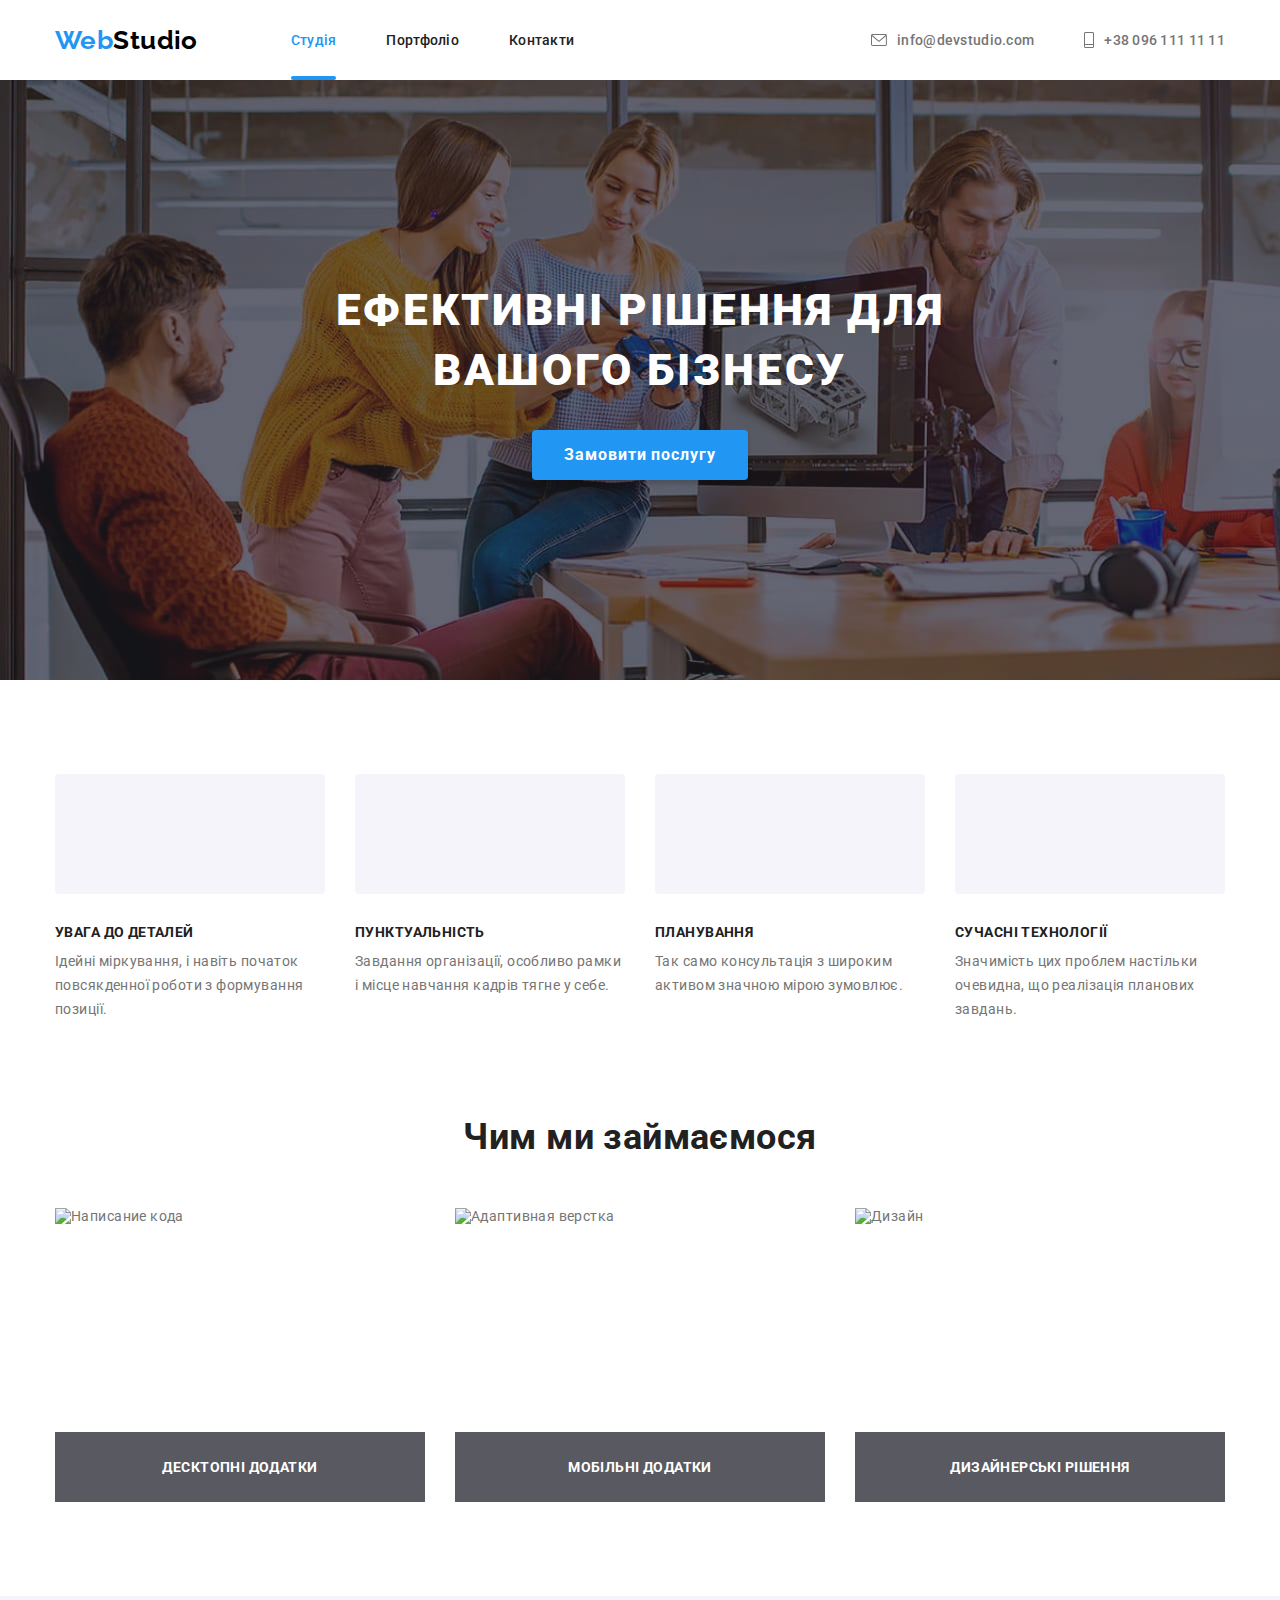
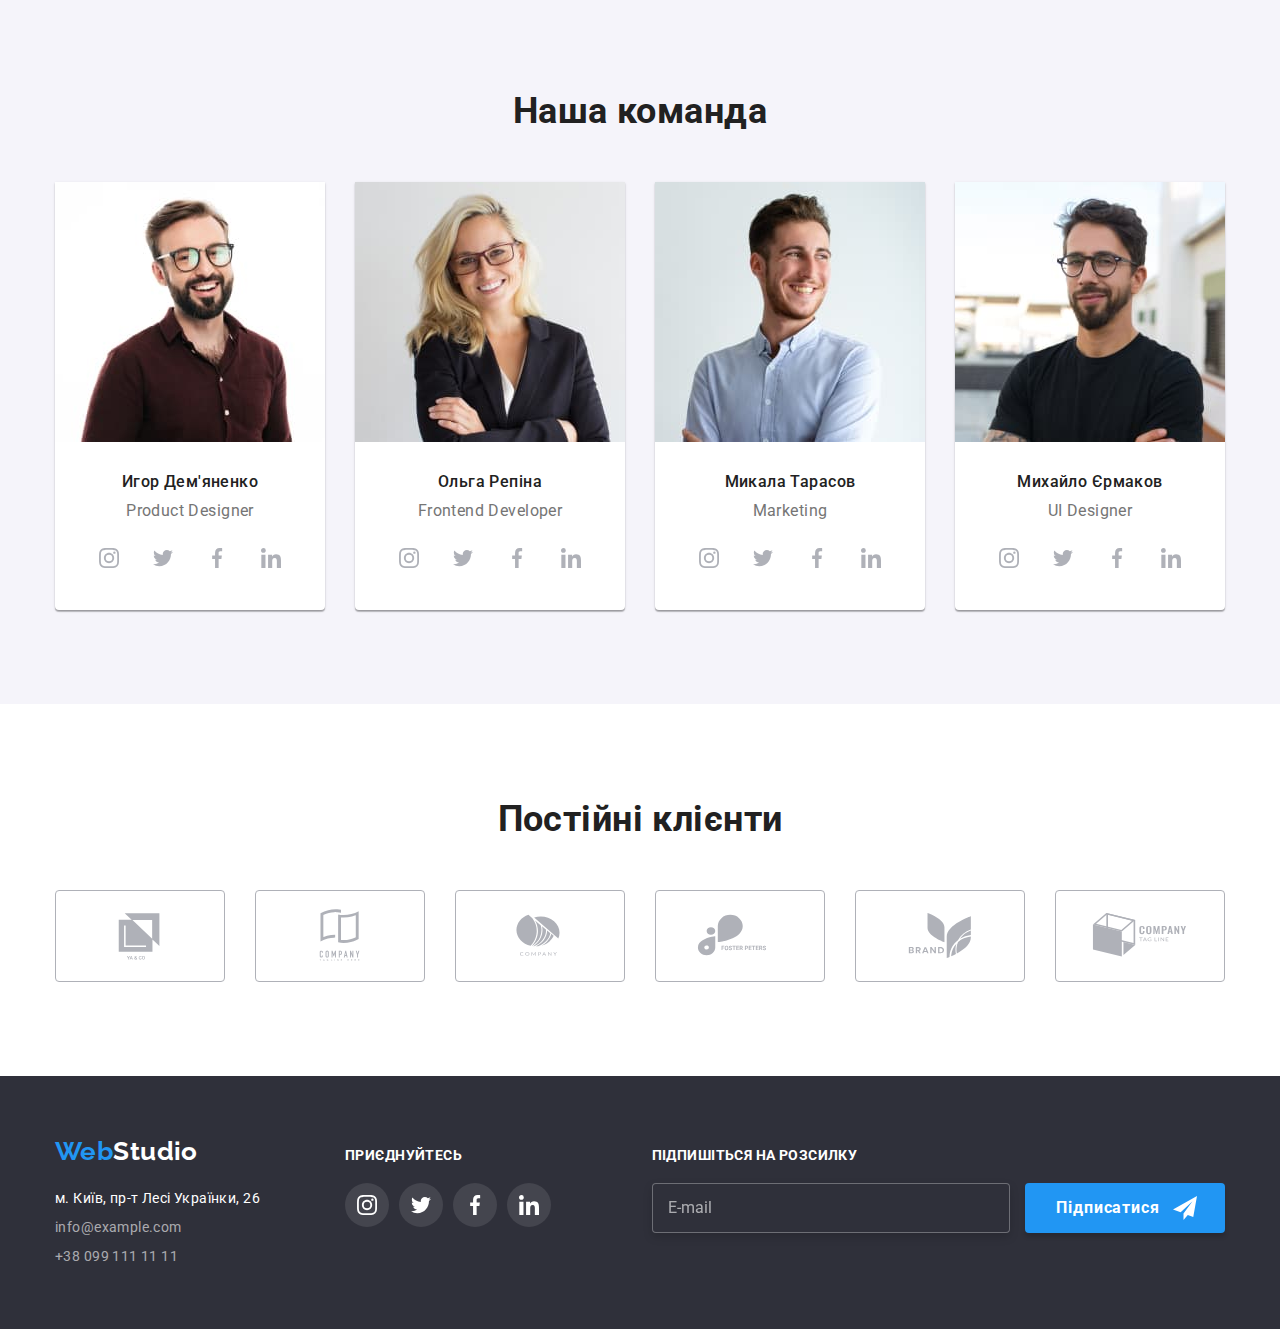
==== commit 480e7d6c: "исправляет ошибки" ====
--- a/index.html
+++ b/index.html
@@ -43,12 +43,6 @@
             </li>
           </ul>
         </nav>
-
-        <button class="mobile-menu-open" type="button">
-          <svg class="mobile-menu-open__icon" width="40" height="40">
-            <use href="./images/svg/sprite.svg#icon-menu-mobile"></use>
-          </svg>
-        </button>
 
         <ul class="header-nav__contacts-list list">
           <li class="header-nav__contacts-item">
@@ -70,6 +64,99 @@
             >
           </li>
         </ul>
+
+        <button class="mobile-menu-open" type="button" data-menu-open>
+          <svg
+            class="mobile-menu-open__icon"
+            width="40"
+            height="40"
+            aria-label="Перемикач мобільного меню"
+          >
+            <use
+              class="icon-menu"
+              href="./images/svg/sprite.svg#icon-menu-mobile"
+            ></use>
+          </svg>
+        </button>
+      </div>
+
+      <!--Мобільне міню-->
+
+      <div class="mobile-menu" data-menu>
+        <div class="mobile-menu__shadow">
+          <div class="container mobile-menu__container">
+            <button
+              class="mobile-menu__close-btn"
+              type="button"
+              data-menu-close
+            >
+              <svg
+                class="mobile-menu__icon-close"
+                width="40"
+                height="40"
+                aria-label="Перемикач мобільного меню"
+              >
+                <use
+                  class="icon-close"
+                  href="./images/svg/sprite.svg#icon-close-mobil-menu"
+                ></use>
+              </svg>
+            </button>
+            <ul class="mobile-menu__menu-list list">
+              <li class="mobile-menu__menu-item">
+                <a
+                  class="mobile-menu__menu-link link current"
+                  href="./index.html"
+                  >Студія</a
+                >
+              </li>
+              <li class="mobile-menu__menu-item">
+                <a class="mobile-menu__menu-link link" href="./portfolio.html"
+                  >Портфоліо</a
+                >
+              </li>
+              <li class="mobile-menu__menu-item">
+                <a class="mobile-menu__menu-link link" href="">Контакти</a>
+              </li>
+            </ul>
+            <ul class="mobile-menu__contacts-list list">
+              <li class="mobile-menu__contacts-item">
+                <a
+                  class="mobile-menu__contacts-link link"
+                  href="tel:+380961111111"
+                  >+38 096 111 11 11</a
+                >
+              </li>
+              <li class="mobile-menu__contacts-item">
+                <a
+                  class="mobile-menu__contacts-link link"
+                  href="mailto:info@devstudio.com"
+                  >info@devstudio.com</a
+                >
+              </li>
+            </ul>
+            <ul class="mobile-menu__social-list list">
+              <li class="mobile-menu__social-item">
+                <a class="mobile-menu__social-link link" href="">Instagram</a>
+              </li>
+              <li
+                class="mobile-menu__social-item mobile-menu__social-item_separator"
+              >
+                <a class="mobile-menu__social-link link" href="">Twitter</a>
+              </li>
+              <li
+                class="mobile-menu__social-item mobile-menu__social-item_separator"
+              >
+                <a class="mobile-menu__social-link link" href="">Facebook</a>
+              </li>
+              <li
+                class="mobile-menu__social-item mobile-menu__social-item_separator"
+              >
+                <a class="mobile-menu__social-link link" href="">LinkedIn</a>
+              </li>
+            </ul>
+          </div>
+        </div>
       </div>
     </header>
 
@@ -133,39 +220,69 @@
           <ul class="services__list list">
             <li class="services-item">
               <div class="services__tumb">
-                <img
-                  class="services-img"
-                  src="./images/services/box1.jpg"
-                  alt="Написание кода"
-                  width="370"
-                  height="294"
-                />
+                <picture>
+                  <source
+                    srcset="
+                      ./images/services/box1.jpg    1x,
+                      ./images/services/box1_2x.jpg 2x
+                    "
+                    media="(min-width: 1200px)"
+                  />
+                  <img
+                    class="services-img"
+                    src="./images/services/box1.jpg"
+                    alt="Написание кода"
+                    width="370"
+                    height="294"
+                  />
+                </picture>
+
                 <h3 class="services__name">Десктопні додатки</h3>
               </div>
             </li>
 
             <li class="services-item">
               <div class="services__tumb">
-                <img
-                  class="services-img"
-                  src="./images/services/box2.jpg"
-                  alt="Адаптивная верстка"
-                  width="370"
-                  height="294"
-                />
+                <picture>
+                  <source
+                    srcset="
+                      ./images/services/box2.jpg    1x,
+                      ./images/services/box2_2x.jpg 2x
+                    "
+                    media="(min-width: 1200px)"
+                  />
+                  <img
+                    class="services-img"
+                    src="./images/services/box2.jpg"
+                    alt="Адаптивная верстка"
+                    width="370"
+                    height="294"
+                  />
+                </picture>
+
                 <h3 class="services__name">Мобільні додатки</h3>
               </div>
             </li>
 
             <li class="services-item">
               <div class="services__tumb">
-                <img
-                  class="services-img"
-                  src="./images/services/box3.jpg"
-                  alt="Дизайн"
-                  width="370"
-                  height="294"
-                />
+                <picture>
+                  <source
+                    srcset="
+                      ./images/services/box3.jpg    1x,
+                      ./images/services/box3_2x.jpg 2x
+                    "
+                    media="(min-width: 1200px)"
+                  />
+                  <img
+                    class="services-img"
+                    src="./images/services/box3.jpg"
+                    alt="Дизайн"
+                    width="370"
+                    height="294"
+                  />
+                </picture>
+
                 <h3 class="services__name">Дизайнерські рішення</h3>
               </div>
             </li>
@@ -758,5 +875,6 @@
       </div>
     </div>
     <script src="./js/modal.js"></script>
+    <script src="./js/mobile-menu.js"></script>
   </body>
 </html>
--- a/CSS/main.css
+++ b/CSS/main.css
@@ -119,6 +119,154 @@
     width: 1200px;
   }
 }
+.mobile-menu__social-list .mobile-menu__social-item {
+  margin-bottom: 25px;
+}
+
+@media screen and (min-width: 412px) and (max-width: 767px) {
+  .mobile-menu__social-list {
+    display: flex;
+    align-items: center;
+    justify-content: start;
+  }
+}
+@media screen and (max-width: 767px) {
+  .mobile-menu {
+    position: fixed;
+    width: 100%;
+    height: 100%;
+    z-index: 1000;
+    top: 0;
+    left: 0;
+    background-color: var(--primari-white-color);
+    box-shadow: 0px 4px 8px rgba(0, 0, 0, 0.04), 0px 2px 4px rgba(0, 0, 0, 0.08), 0px 1px 3px rgba(0, 0, 0, 0.16), 0 0 0 100vmax rgba(0, 0, 0, 0.4);
+    opacity: 0;
+    visibility: hidden;
+    pointer-events: none;
+    transition: opacity 250ms var(--time-function), visibolity 250ms var(--time-function);
+  }
+  .mobile-menu.is-open {
+    opacity: 1;
+    visibility: visible;
+    pointer-events: auto;
+  }
+  .mobile-menu__close-btn {
+    position: absolute;
+    top: 10px;
+    right: 15px;
+    background-color: transparent;
+    border: none;
+    padding: 0;
+    height: 40px;
+    transition: fill 250ms var(--time-function);
+  }
+  .mobile-menu__close-btn:hover, .mobile-menu__close-btn:focus {
+    fill: var(--accent-color);
+  }
+  .mobile-menu__container {
+    position: relative;
+    padding: 48px 0px 48px 40px;
+  }
+  .mobile-menu__menu-list {
+    color: var(--title-text-color);
+    font-weight: 500;
+    font-size: 30px;
+    line-height: 1.5666666667;
+    letter-spacing: 0.02em;
+  }
+}
+@media screen and (max-width: 767px) and (min-width: 412px) {
+  .mobile-menu__menu-list {
+    font-weight: 500;
+    font-size: 40px;
+    line-height: 1.175;
+  }
+}
+@media screen and (max-width: 767px) {
+  .mobile-menu__menu-item {
+    margin-bottom: 32px;
+    transition: color 250ms var(--time-function);
+  }
+  .mobile-menu__menu-item:hover, .mobile-menu__menu-item:focus {
+    color: var(--accent-color);
+  }
+}
+@media screen and (max-width: 767px) and (min-width: 412px) {
+  .mobile-menu__menu-item:last-of-type {
+    margin-bottom: 302px;
+  }
+}
+@media screen and (max-width: 767px) {
+  .mobile-menu__menu-link.current {
+    color: var(--accent-color);
+  }
+}
+@media screen and (max-width: 767px) {
+  .mobile-menu__contacts-item:first-of-type {
+    margin-bottom: 32px;
+    color: var(--accent-color);
+    font-weight: 500;
+    font-size: 24px;
+    line-height: 1.6666666667;
+    letter-spacing: 0.02em;
+  }
+}
+@media screen and (max-width: 767px) and (min-width: 412px) {
+  .mobile-menu__contacts-item:first-of-type {
+    font-weight: 500;
+    font-size: 34px;
+    line-height: 1.1764705882;
+  }
+}
+@media screen and (max-width: 767px) {
+  .mobile-menu__contacts-item:last-of-type {
+    color: inherit;
+    font-weight: 500;
+    font-size: 24px;
+    line-height: 1.1666666667;
+    letter-spacing: 0.02em;
+  }
+}
+@media screen and (max-width: 767px) {
+  .mobile-menu__contacts-list {
+    margin-bottom: 64px;
+  }
+}
+@media screen and (max-width: 767px) {
+  .mobile-menu__contacts-link {
+    transition: color 250ms var(--time-function);
+  }
+  .mobile-menu__contacts-link:hover, .mobile-menu__contacts-link:focus {
+    color: var(--accent-color);
+  }
+}
+@media screen and (max-width: 767px) {
+  .mobile-menu__social-link {
+    color: var(--accent-color);
+    font-weight: 500;
+    font-size: 18px;
+    line-height: 1.2222222222;
+    letter-spacing: 0.02em;
+  }
+}
+@media screen and (max-width: 767px) and (min-width: 412px) {
+  .mobile-menu__social-item_separator::before {
+    content: "";
+    position: relative;
+    top: 5px;
+    display: inline-block;
+    margin-right: 10px;
+    margin-left: 10px;
+    height: 22px;
+    width: 1px;
+    background-color: rgba(33, 33, 33, 0.2);
+  }
+}
+@media screen and (min-width: 768px) {
+  .mobile-menu {
+    display: none;
+  }
+}
 .button {
   border: 0px;
   cursor: pointer;
@@ -306,9 +454,8 @@
   border-color: var(--accent-color);
 }
 
-@media screen and (max-width: 479px) {
+@media screen and (max-width: 456px) {
   .backdrop-form__form-field.backdrop-form__agreement {
-    max-width: 220px;
     margin-left: auto;
     margin-right: auto;
   }
@@ -427,7 +574,7 @@
 .backdrop-form__form-field.backdrop-form__agreement {
   position: relative;
   margin-bottom: 30px;
-  text-align: center;
+  margin-left: 24px;
 }
 .backdrop-form__form-field.backdrop-form__agreement input {
   height: 15px;
@@ -437,7 +584,7 @@
   position: absolute;
   content: "";
   display: inline-block;
-  left: 0;
+  left: -23px;
   top: 50%;
   transform: translateY(-50%);
   cursor: pointer;
@@ -466,8 +613,11 @@
     font-size: 14px;
     line-height: 1.7142857143;
   }
+  .backdrop-form__form-field.backdrop-form__agreement {
+    margin-left: 36px;
+  }
   .backdrop-form__form-field.backdrop-form__agreement label::before {
-    left: 16px;
+    left: -25px;
   }
 }
 @media screen and (max-width: 767px) {
@@ -502,6 +652,9 @@
 
 @media screen and (min-width: 768px) {
   .mobile-menu-open {
+    display: none;
+  }
+  .icone-close {
     display: none;
   }
   .header {
@@ -636,25 +789,25 @@
   max-width: 480px;
   margin-left: auto;
   margin-right: auto;
-  background-image: linear-gradient(to right, rgba(47, 48, 58, 0.4), rgba(47, 48, 58, 0.4)), url(../images/bg/bg-img-tel.jpg);
+  background-image: linear-gradient(to right, rgba(47, 48, 58, 0.4), rgba(47, 48, 58, 0.4)), url("../images/bg/bg-img-tel.jpg");
   background-size: cover;
 }
 
 @media screen and (min-device-pixel-ratio: 2) and (max-width: 767px), screen and (min-resolution: 192dpi) and (max-width: 767px), screen and (min-resolution: 2dppx) and (max-width: 767px) {
   .overlay {
-    background-image: linear-gradient(to right, rgba(47, 48, 58, 0.4), rgba(47, 48, 58, 0.4)), url(../images/bg/bg-img-tel-2x.jpg);
+    background-image: linear-gradient(to right, rgba(47, 48, 58, 0.4), rgba(47, 48, 58, 0.4)), url("../images/bg/bg-img-tel-2x.jpg");
   }
 }
 @media screen and (min-width: 768px) {
   .overlay {
     height: 400px;
     max-width: 768px;
-    background-image: linear-gradient(to right, rgba(47, 48, 58, 0.4), rgba(47, 48, 58, 0.4)), url(../images/bg/bg-img-tablet.jpg);
+    background-image: linear-gradient(to right, rgba(47, 48, 58, 0.4), rgba(47, 48, 58, 0.4)), url("../images/bg/bg-img-tablet.jpg");
   }
 }
 @media screen and (min-width: 768px) and (min-device-pixel-ratio: 2) and (min-width: 768px), screen and (min-width: 768px) and (min-resolution: 192dpi) and (min-width: 768px), screen and (min-width: 768px) and (min-resolution: 2dppx) and (min-width: 768px) {
   .overlay {
-    background-image: linear-gradient(to right, rgba(47, 48, 58, 0.4), rgba(47, 48, 58, 0.4)), url(../images/bg/bg-img-tablet-2x.jpg);
+    background-image: linear-gradient(to right, rgba(47, 48, 58, 0.4), rgba(47, 48, 58, 0.4)), url("../images/bg/bg-img-tablet-2x.jpg");
   }
 }
 @media screen and (min-width: 1200px) {
@@ -671,12 +824,12 @@
   .overlay {
     height: 600px;
     max-width: 1600px;
-    background-image: linear-gradient(to right, rgba(47, 48, 58, 0.4), rgba(47, 48, 58, 0.4)), url(../images/bg/bg-img-full-screen.jpg);
+    background-image: linear-gradient(to right, rgba(47, 48, 58, 0.4), rgba(47, 48, 58, 0.4)), url("../images/bg/bg-img-full-screen.jpg");
   }
 }
 @media screen and (min-width: 1200px) and (min-device-pixel-ratio: 2) and (min-width: 1200px), screen and (min-width: 1200px) and (min-resolution: 192dpi) and (min-width: 1200px), screen and (min-width: 1200px) and (min-resolution: 2dppx) and (min-width: 1200px) {
   .overlay {
-    background-image: linear-gradient(to right, rgba(47, 48, 58, 0.4), rgba(47, 48, 58, 0.4)), url(../images/bg/bg-img-full-screen-2x.jpg);
+    background-image: linear-gradient(to right, rgba(47, 48, 58, 0.4), rgba(47, 48, 58, 0.4)), url("../images/bg/bg-Img-full-screen-2x.jpg");
   }
 }
 .features__title {
@@ -876,15 +1029,22 @@
 .clients__list {
   display: flex;
   flex-wrap: wrap;
-  gap: 30px;
-  justify-content: space-between;
-}
-
+  row-gap: 30px;
+  column-gap: 30px;
+  justify-content: center;
+}
+
+@media screen and (max-width: 479px) {
+  .clients-item {
+    width: 43%;
+  }
+}
 .clients__link {
   display: flex;
   align-items: center;
   justify-content: center;
-  width: 210px;
+  justify-content: center;
+  width: 100%;
   height: 92px;
   border: 1px solid var(--icon-color);
   border-radius: 4px;
@@ -896,6 +1056,11 @@
   fill: var(--accent-color);
 }
 
+@media screen and (min-width: 480px) {
+  .clients__link {
+    width: 210px;
+  }
+}
 @media screen and (min-width: 768px) {
   .clients__link {
     width: 226px;
@@ -1012,7 +1177,8 @@
   line-height: 1.71;
   margin-bottom: 4px;
 }
-.footer__item:last-child {
+
+.logo-address {
   margin-bottom: 60px;
 }
 
@@ -1041,10 +1207,13 @@
   margin-bottom: 20px;
 }
 
+.footer__icon {
+  margin-bottom: 60px;
+}
+
 .footer__icon-list {
   display: flex;
   justify-content: center;
-  margin-bottom: 60px;
 }
 
 .footer__icon-item + .footer__icon-item {
@@ -1103,17 +1272,22 @@
   }
   .footer__icon {
     margin-left: 165px;
-  }
-  .footer__item:last-child {
     margin-bottom: 0;
   }
-  .footer__icon-list {
+  .logo-address {
     margin-bottom: 0;
   }
+  .footer__item:last-of-type {
+    margin-bottom: 0;
+  }
 }
 @media screen and (min-width: 1200px) {
+  .logo-address {
+    margin-bottom: 0;
+  }
   .footer__icon {
     margin-left: 85px;
+    margin-bottom: 0;
   }
   .footer__item {
     margin-bottom: 5px;
@@ -1132,6 +1306,9 @@
   .footer__box .footer__subscription {
     margin-left: auto;
   }
+  .footer__substription-email {
+    margin-bottom: 0;
+  }
   .footer__tablet-box {
     display: flex;
     align-items: baseline;
